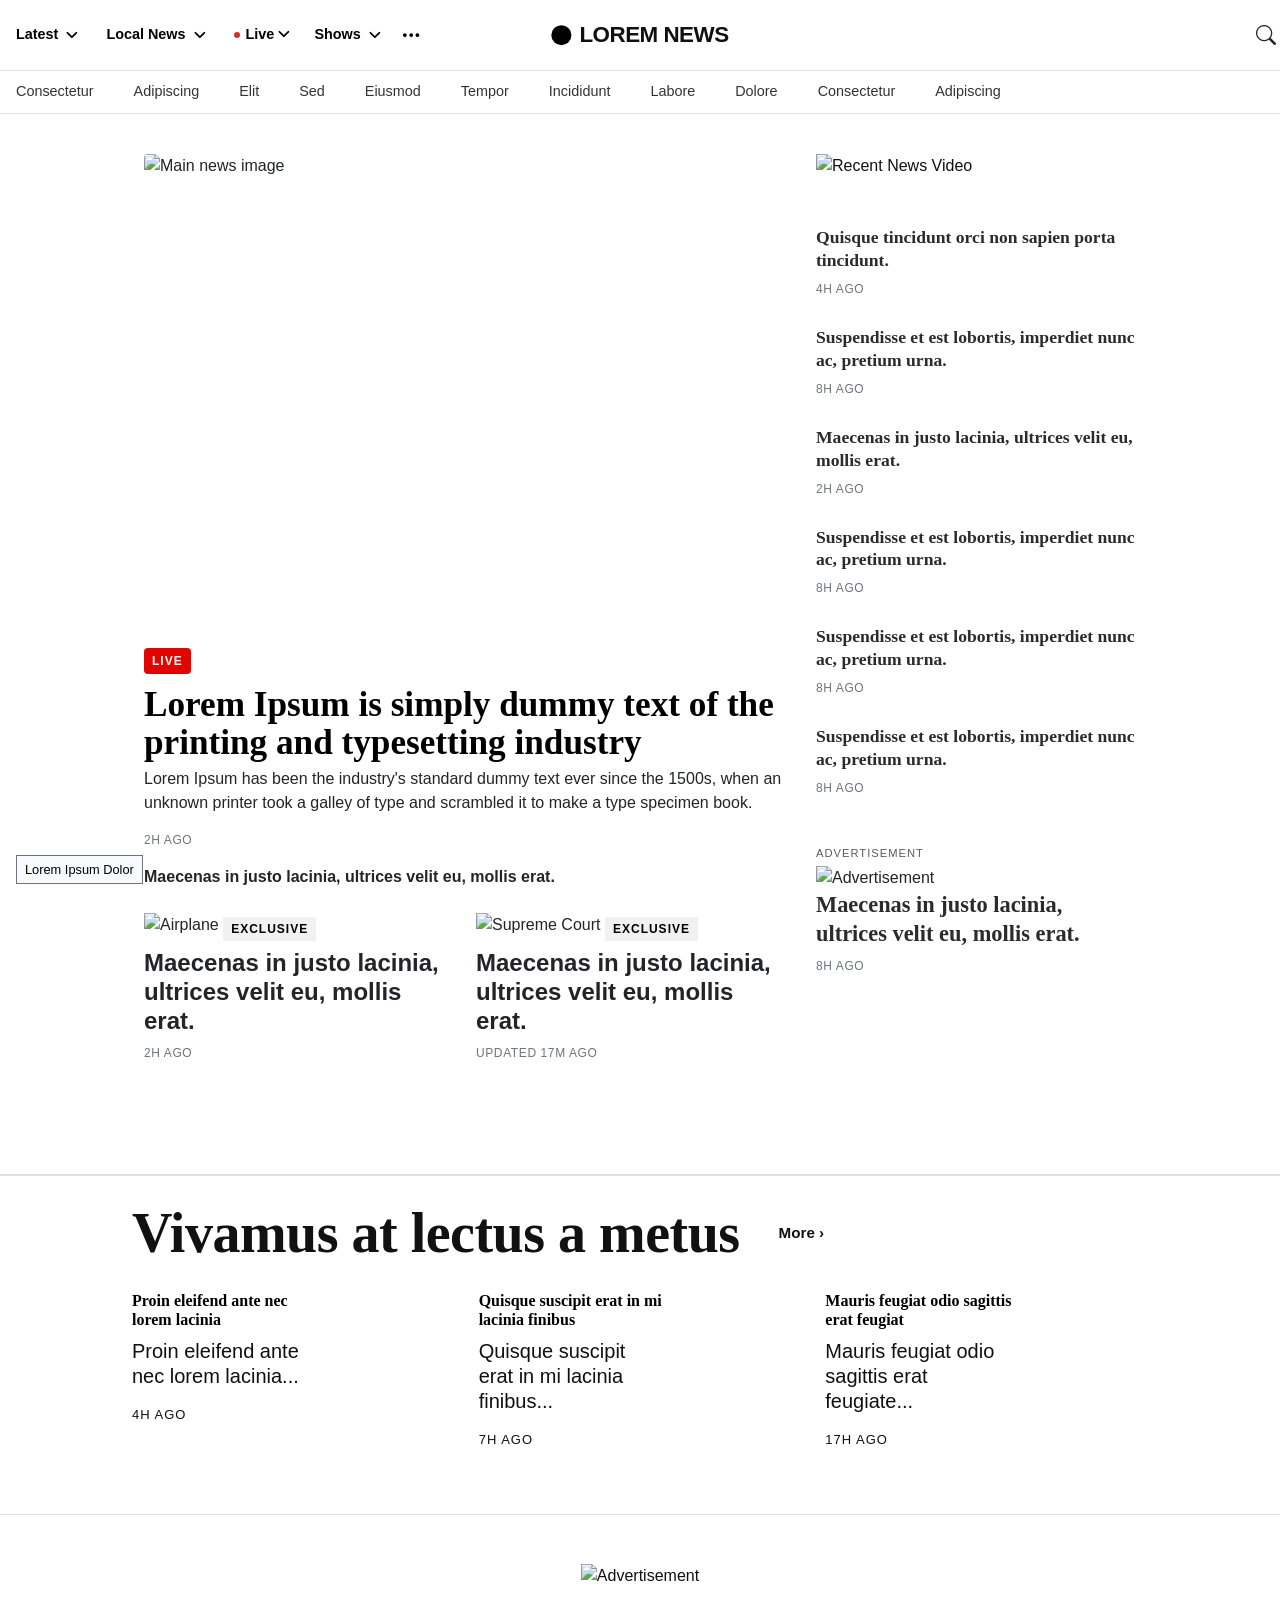
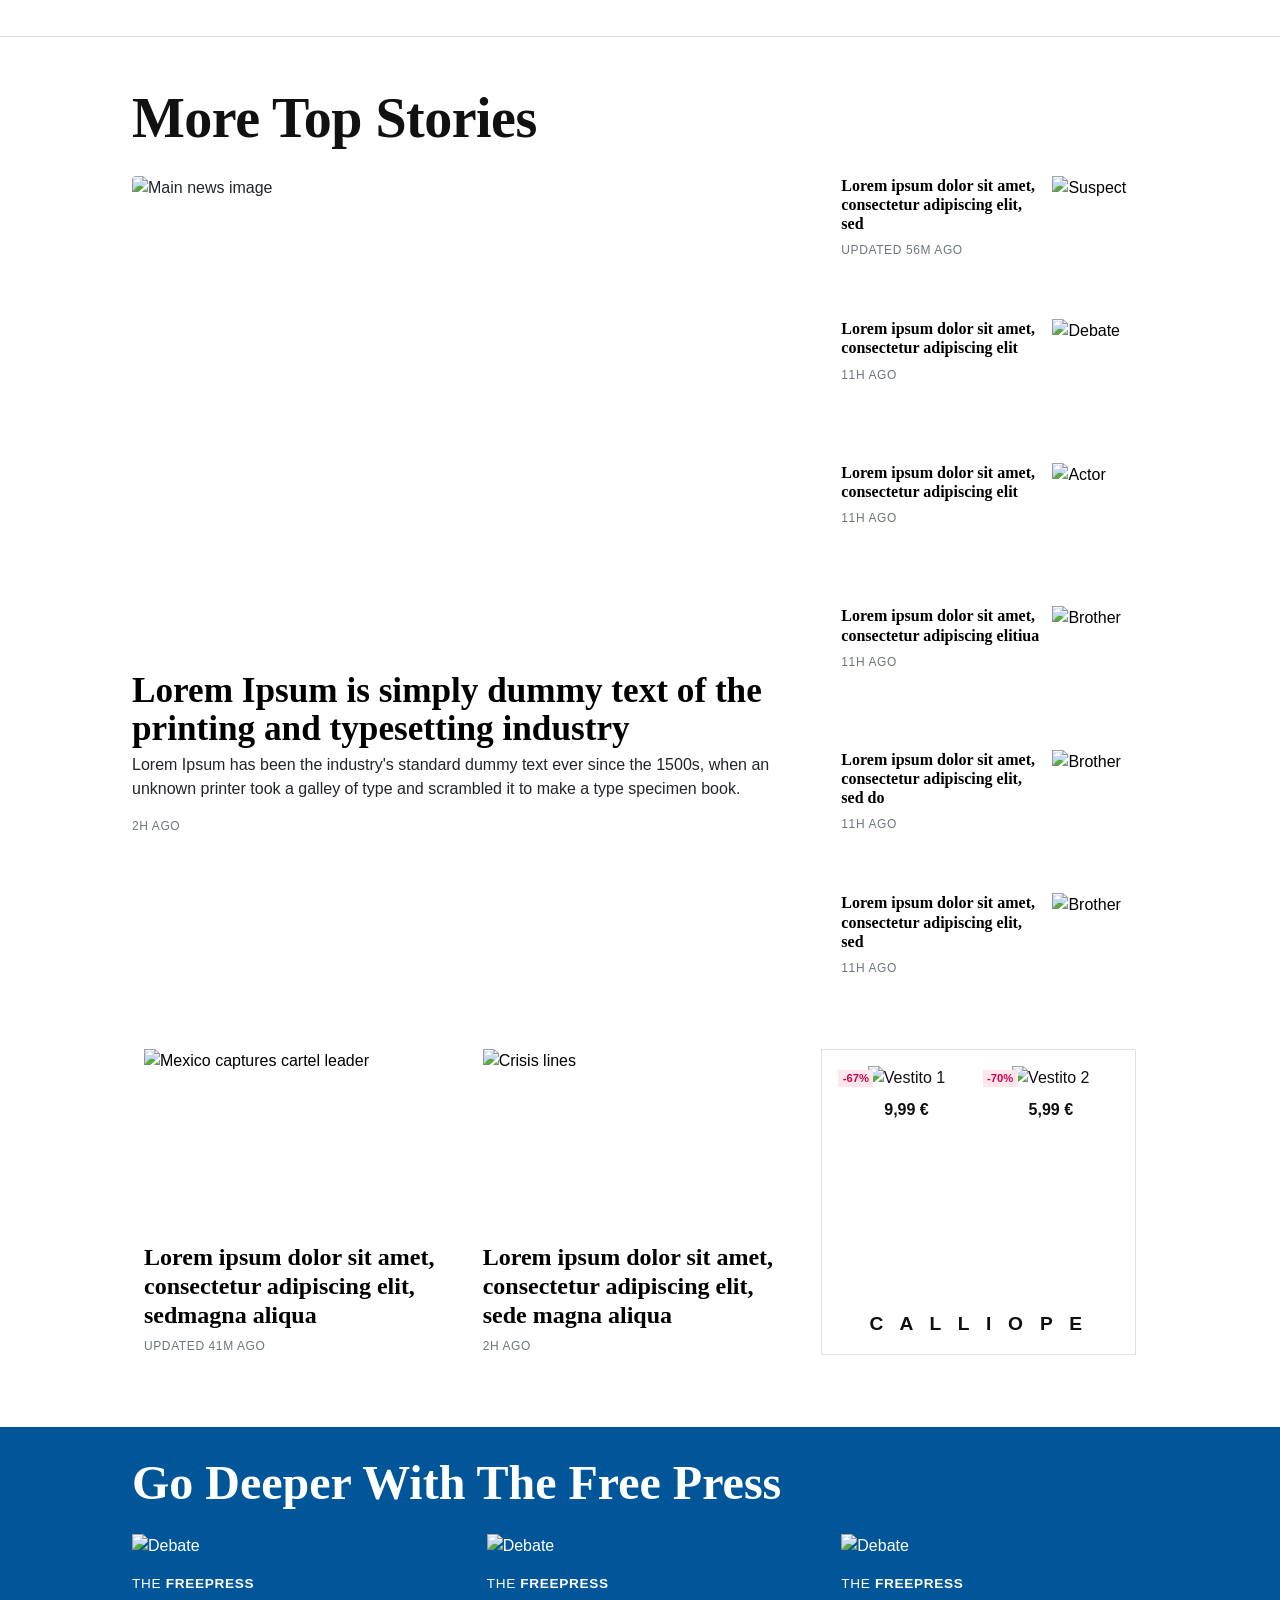
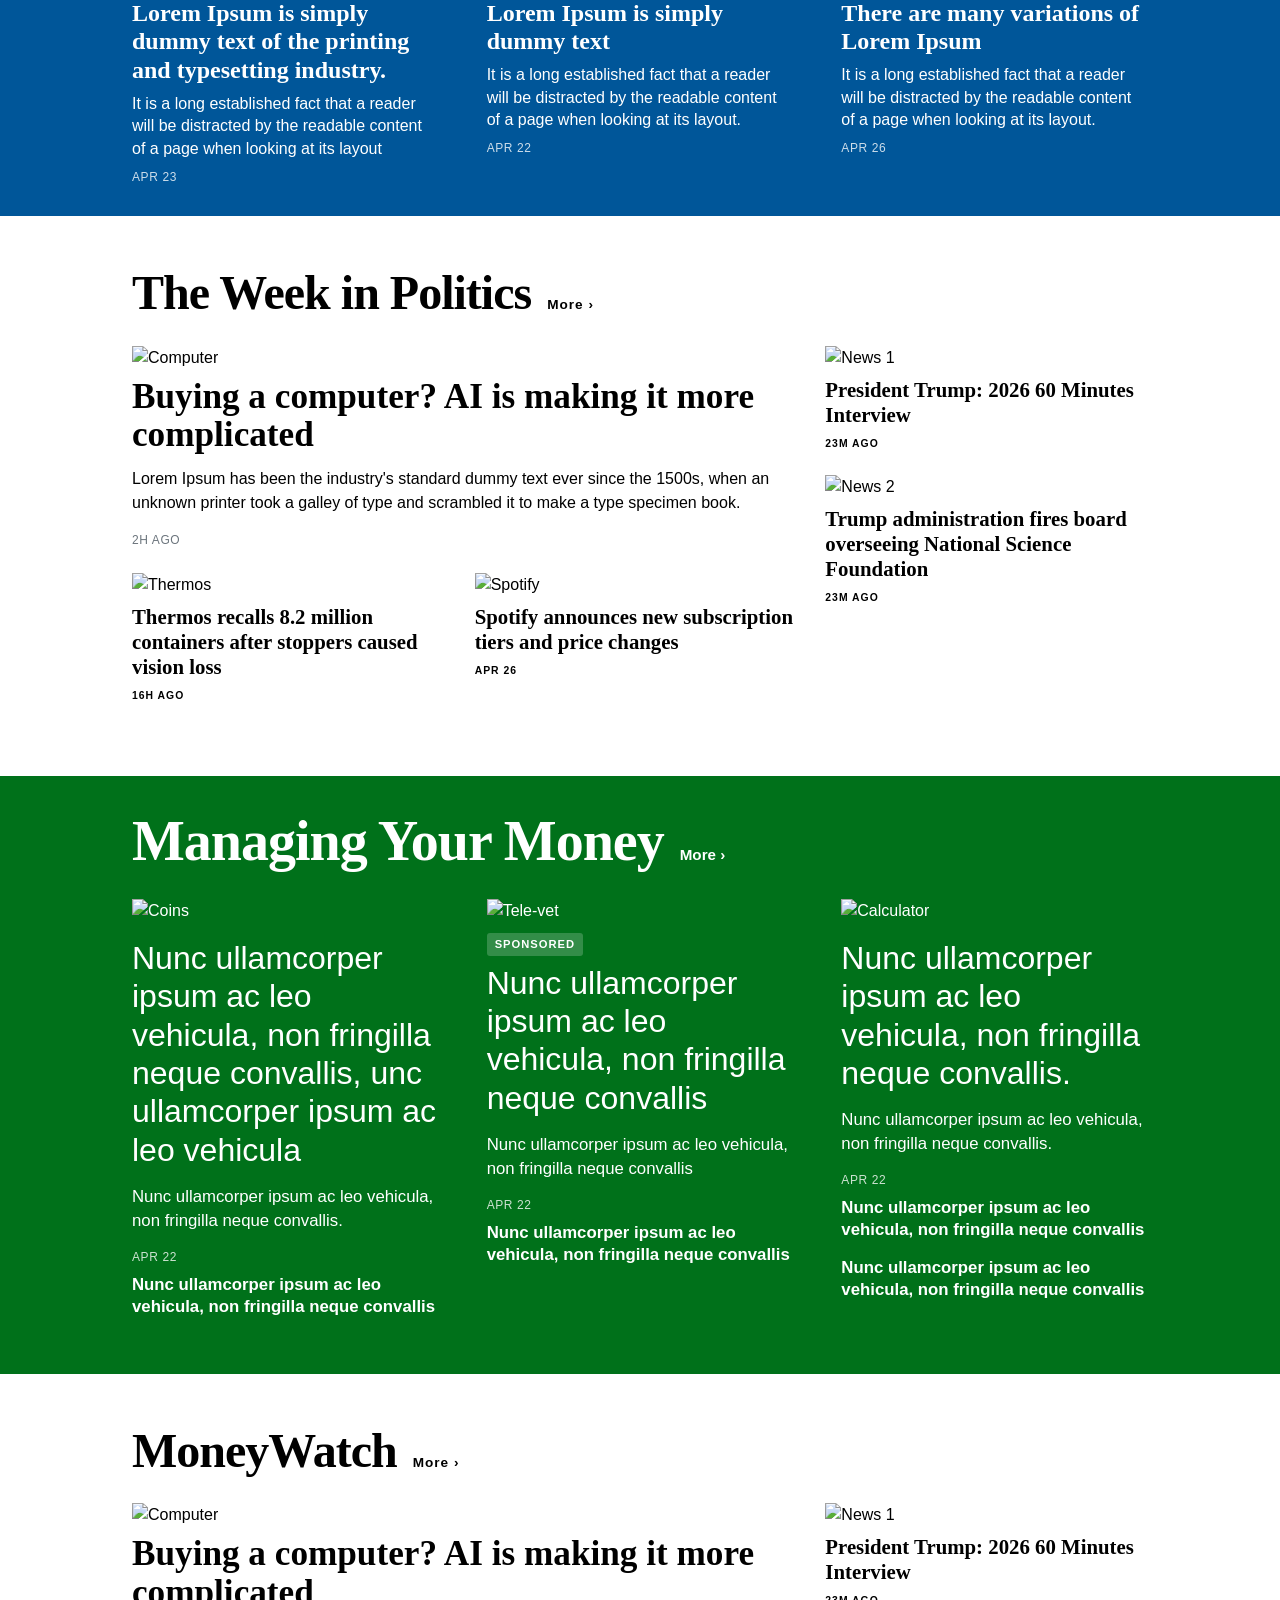
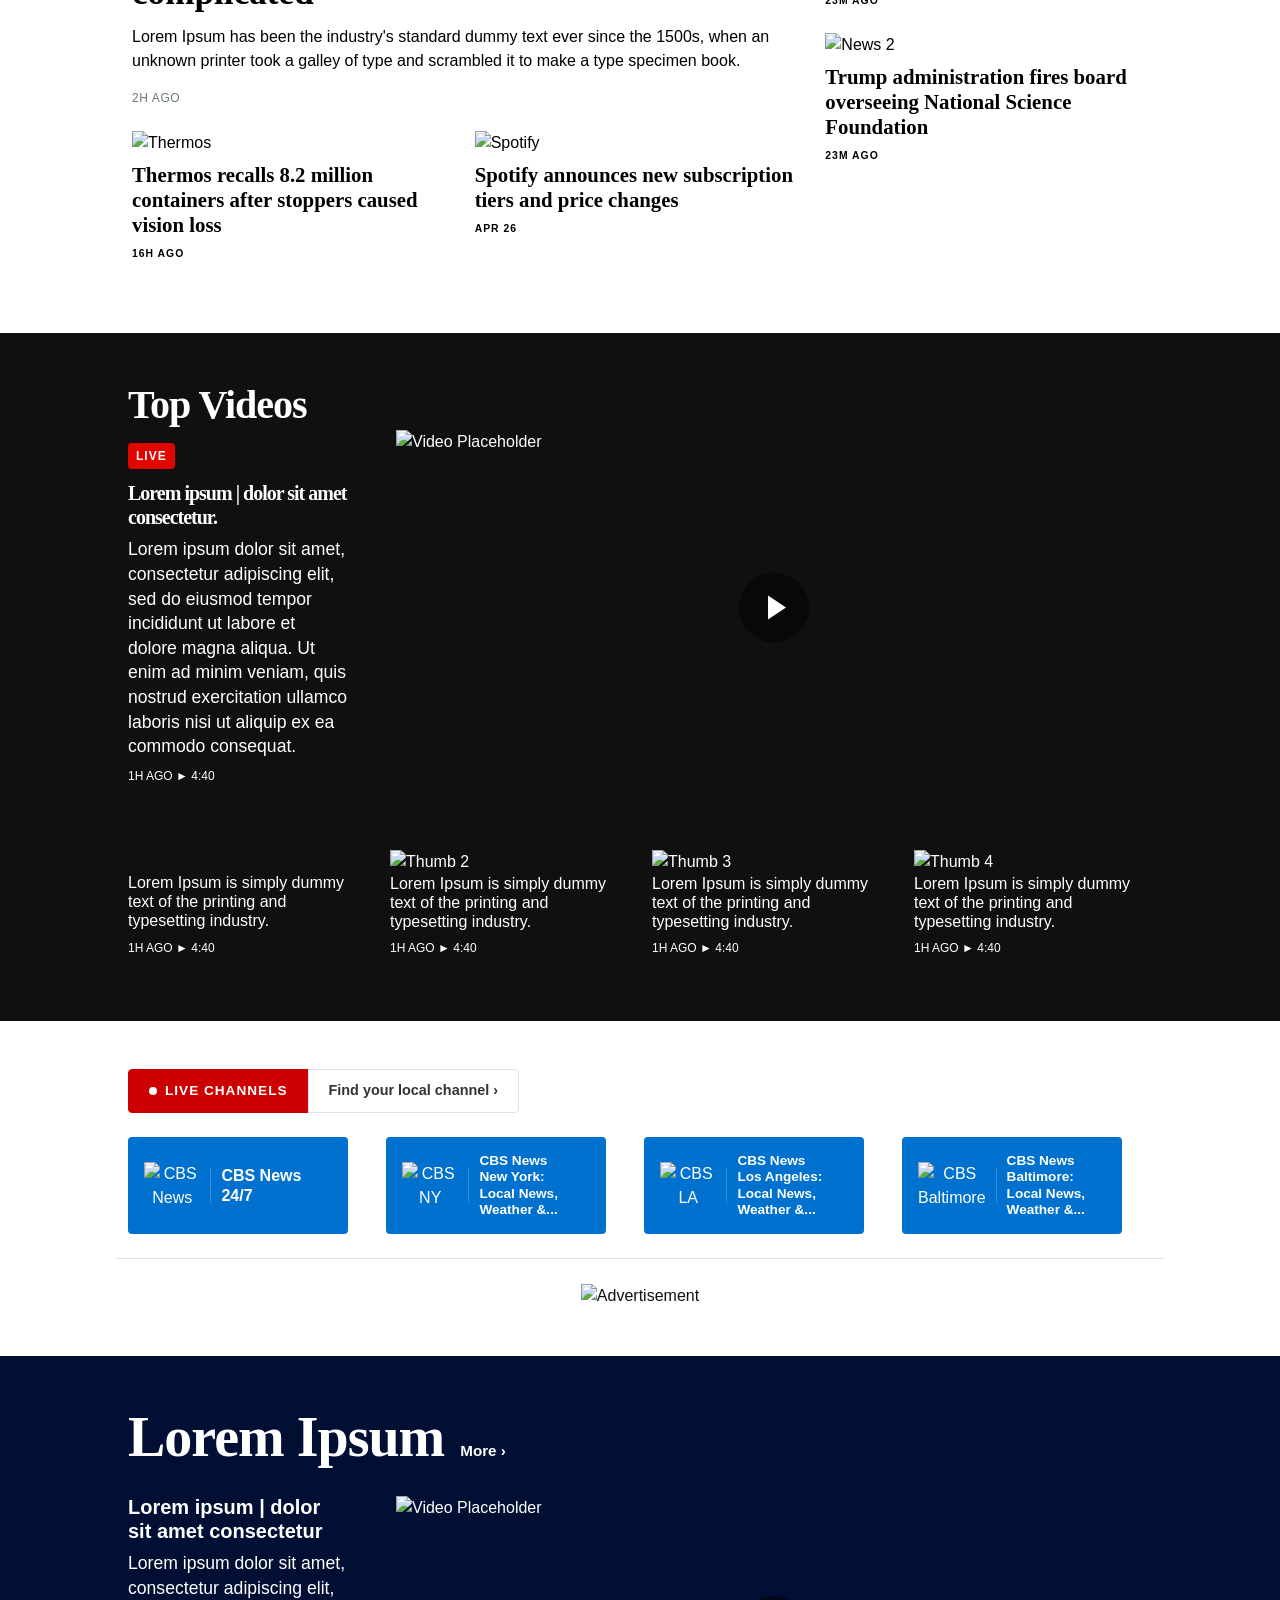
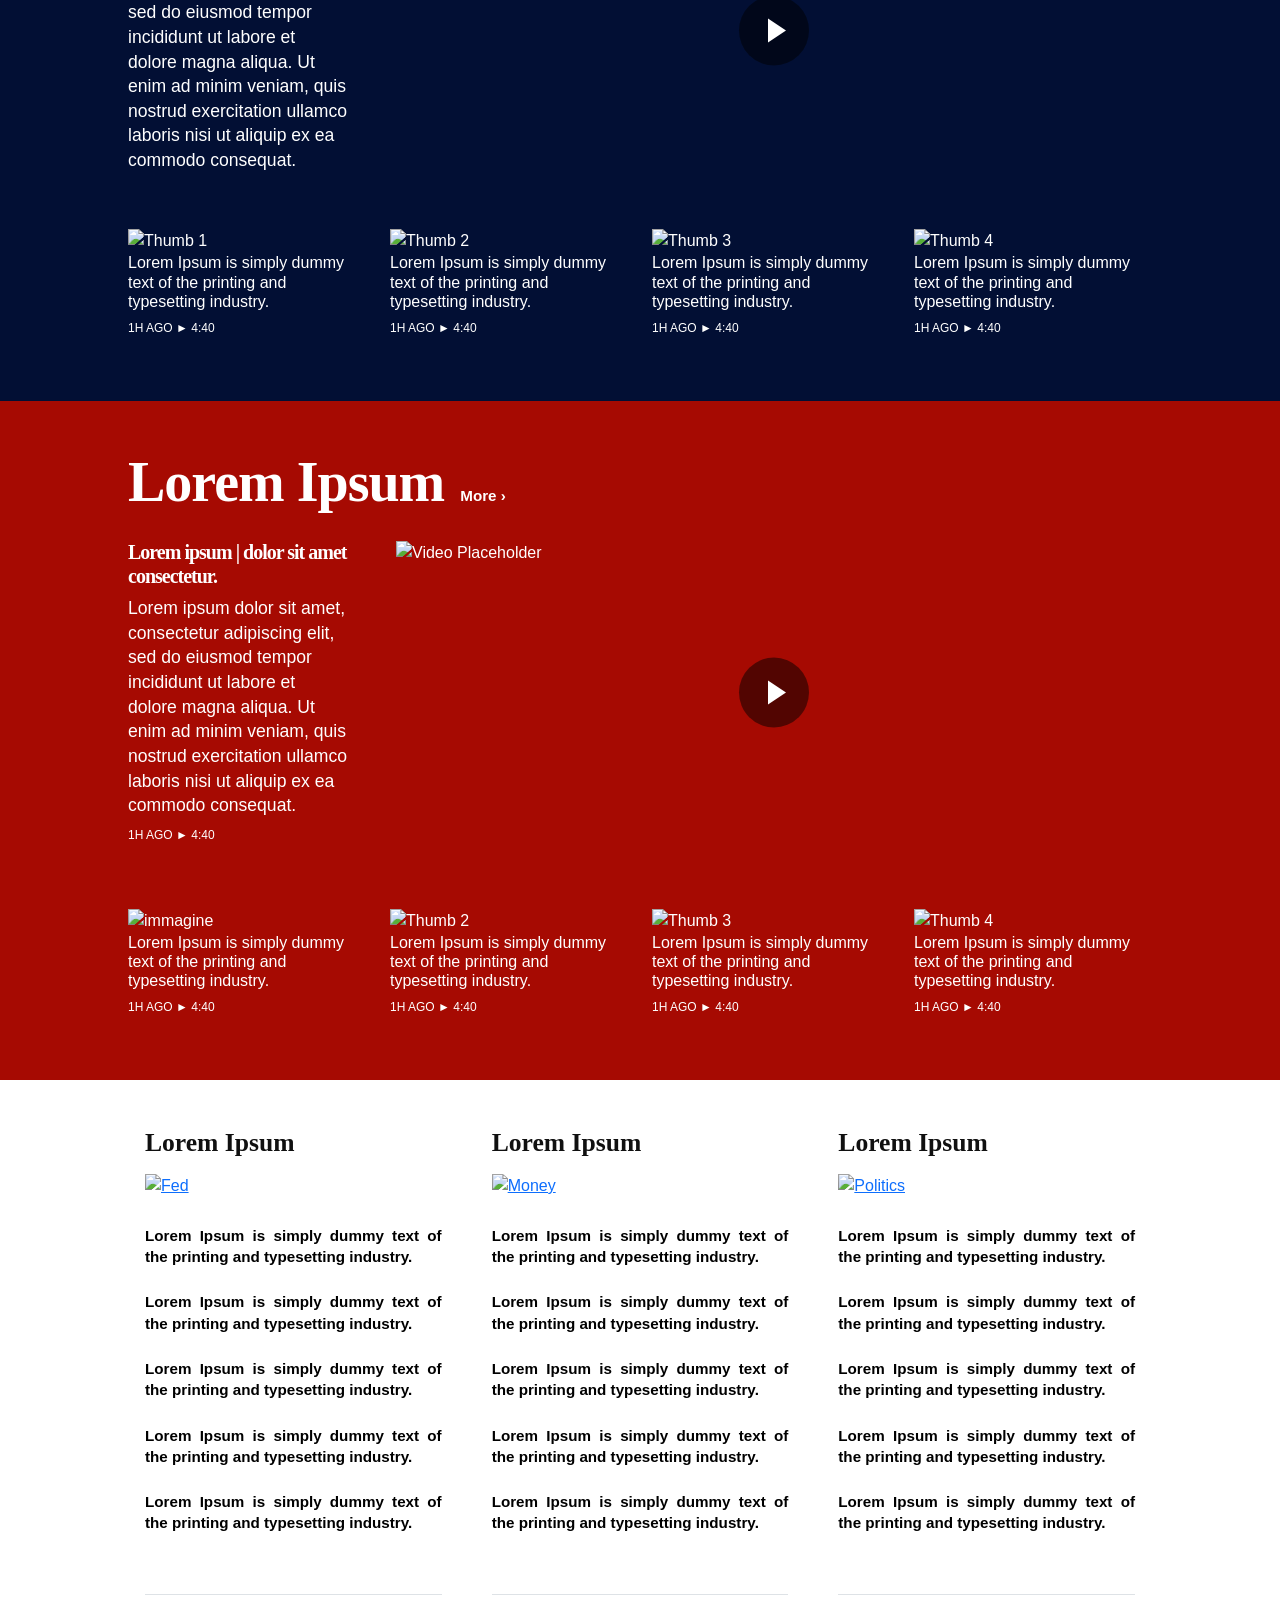
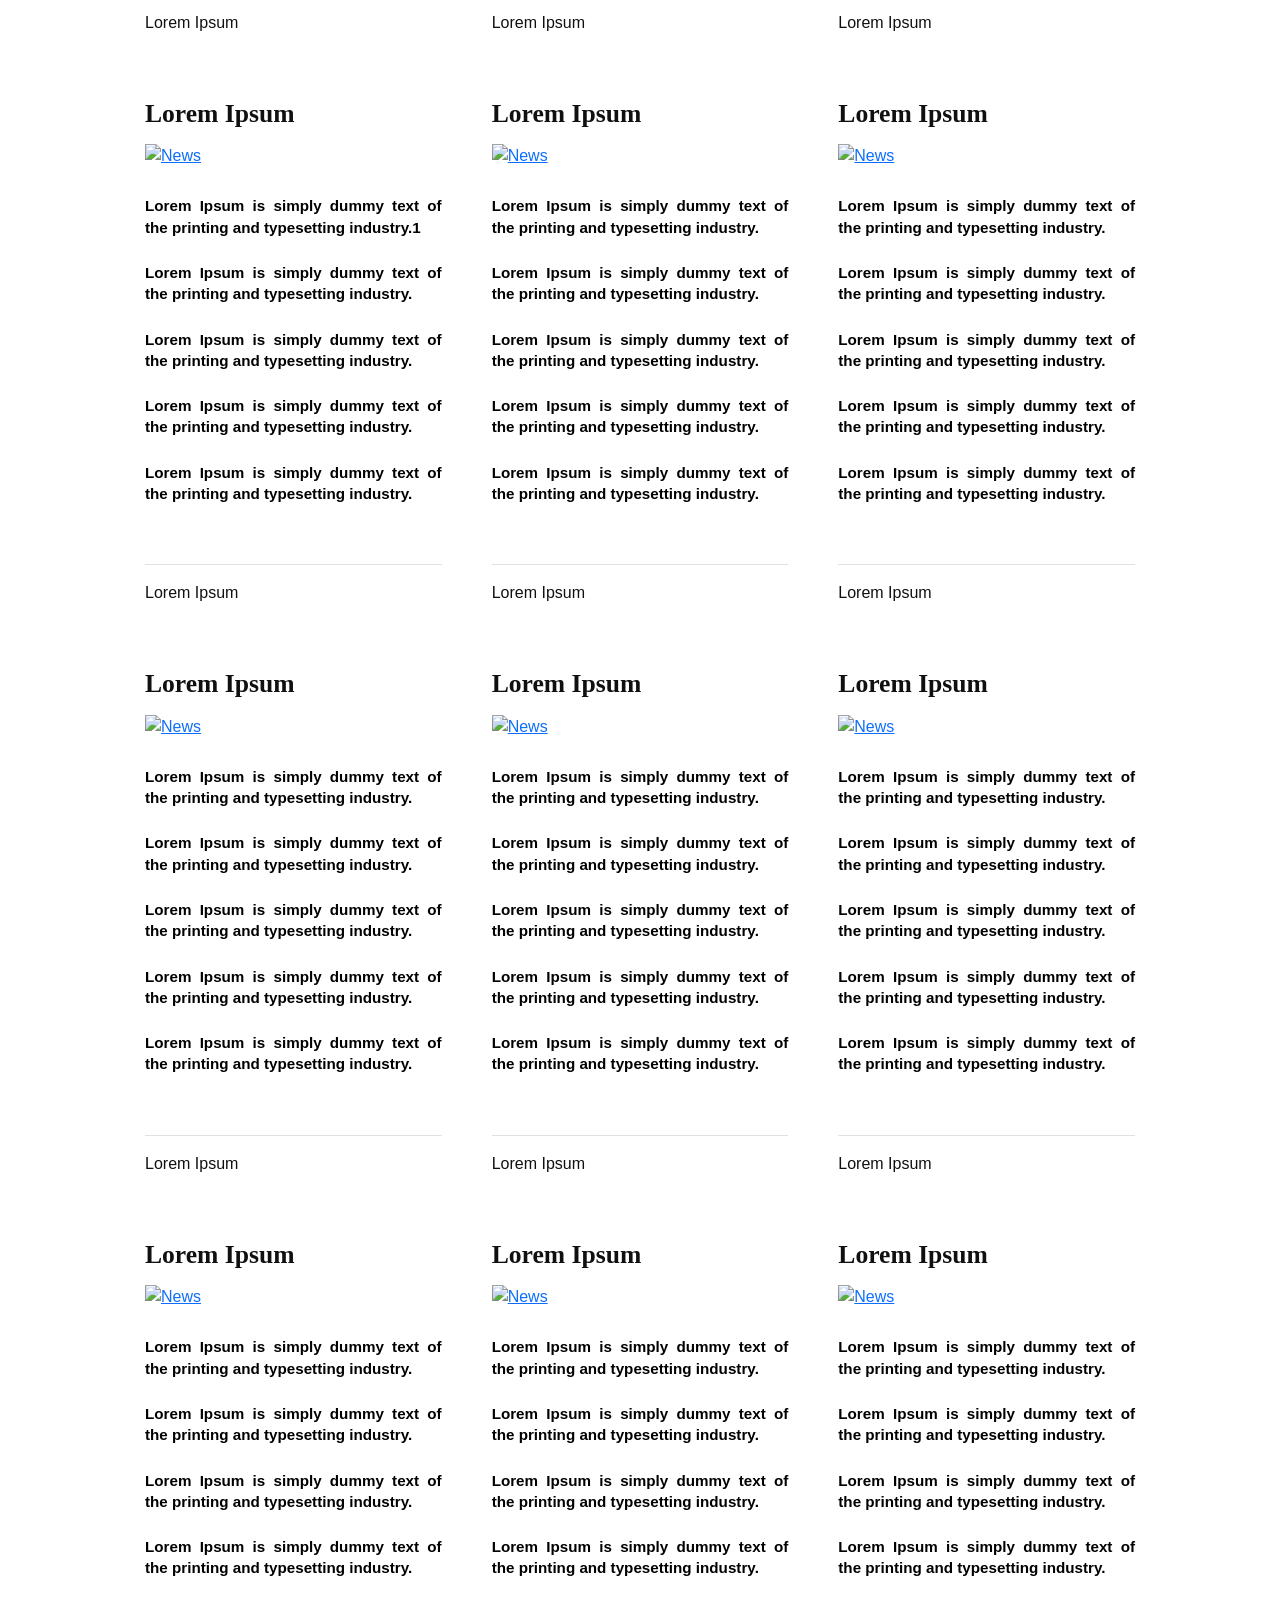
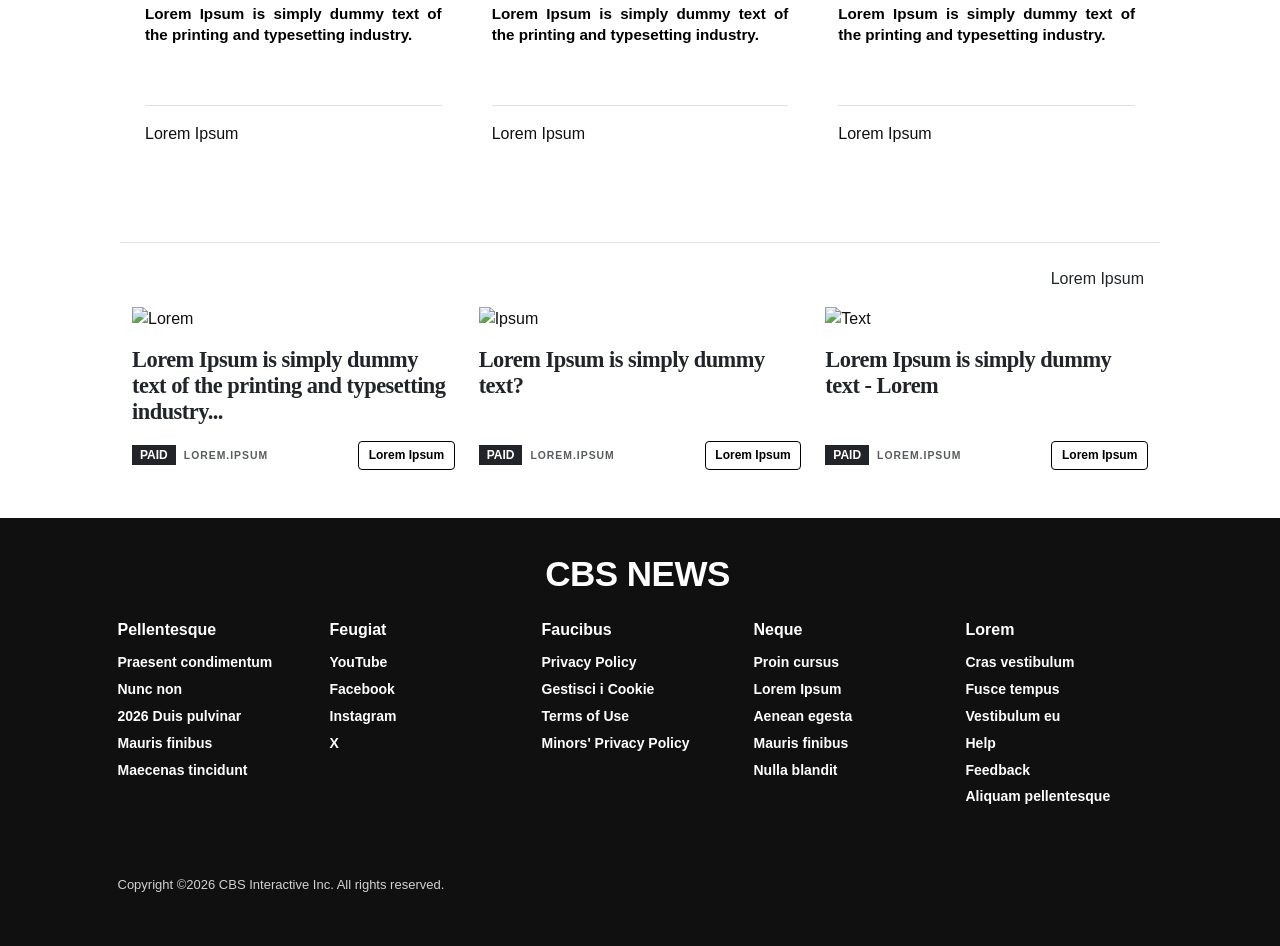
==== index.html @ abc7ad44 "implementazione responsive mobile e fix generale" ====
<!DOCTYPE html>
<html lang="en">
<head>
    <title>CBS News | Breaking news, top stories &amp; today's latest headlines</title>
    <meta charset="UTF-8">
    <meta name="viewport"
          content="width=device-width, initial-scale=1, minimum-scale=1, maximum-scale=1, user-scalable=0">
    <meta name="color-scheme" content="only light">
    <meta name="theme-color" content="#101010">

    <link rel="icon" type="image/png" sizes="20x20" href="https://placehold.co/20x20">
    <link rel="stylesheet" href="https://cdn.jsdelivr.net/npm/bootstrap@5.3.0/dist/css/bootstrap.min.css">
    <link rel="stylesheet" href="https://cdn.jsdelivr.net/npm/bootstrap-icons@1.11.3/font/bootstrap-icons.min.css">
    <link rel="stylesheet" href="css/style.css">
</head>
<body>

<header class="sticky-top bg-white border-bottom py-2 d-none d-lg-block" style="z-index: 1030;">

    <div class="wrapper container-fluid px-1 px-xl-1">
        <div class="row align-items-center position-relative m-0 py-2">

            <div class="col d-flex align-items-center gap-1 gap-md-1 main-nav px-0">

                <div class="nav-item-container position-relative">
                    <a href="#" class="nav-link">Latest <i class="bi bi-chevron-down ms-1 icon-small"></i></a>

                    <div class="dropdown-wrapper">
                        <div class="dropdown-content">
                            <div class="dropdown-grid">
                                <a href="#" class="dropdown-item-custom">Lorem</a>
                                <a href="#" class="dropdown-item-custom">Ipsum</a>
                                <a href="#" class="dropdown-item-custom">Dolor</a>
                                <a href="#" class="dropdown-item-custom">Sit</a>
                                <a href="#" class="dropdown-item-custom">Amet</a>
                                <a href="#" class="dropdown-item-custom">Consectetur</a>
                                <a href="#" class="dropdown-item-custom">Adipiscing </a>
                                <a href="#" class="dropdown-item-custom">Elit</a>
                                <a href="#" class="dropdown-item-custom">Sed</a>
                                <a href="#" class="dropdown-item-custom">Do</a>
                                <a href="#" class="dropdown-item-custom">Eiusmod</a>
                                <a href="#" class="dropdown-item-custom">Tempor</a>
                                <a href="#" class="dropdown-item-custom">Incididunt</a>
                                <a href="#" class="dropdown-item-custom">Ut</a>
                                <a href="#" class="dropdown-item-custom">Labore</a>
                            </div>
                        </div>
                    </div>
                </div>

                <div class="nav-item-container position-relative">
                    <a href="#" class="nav-link">Local News <i class="bi bi-chevron-down ms-1 icon-small"></i></a>

                    <div class="dropdown-wrapper">
                        <div class="dropdown-content">
                            <div class="dropdown-grid">
                                <a href="#" class="dropdown-item-custom">Lorem</a>
                                <a href="#" class="dropdown-item-custom">Ipsum</a>
                                <a href="#" class="dropdown-item-custom">Dolor</a>
                                <a href="#" class="dropdown-item-custom">Sit</a>
                                <a href="#" class="dropdown-item-custom">Amet</a>
                                <a href="#" class="dropdown-item-custom">Consectetur</a>
                                <a href="#" class="dropdown-item-custom">Adipiscing </a>
                                <a href="#" class="dropdown-item-custom">Elit</a>
                                <a href="#" class="dropdown-item-custom">Sed</a>
                                <a href="#" class="dropdown-item-custom">Do</a>
                                <a href="#" class="dropdown-item-custom">Eiusmod</a>
                                <a href="#" class="dropdown-item-custom">Tempor</a>
                                <a href="#" class="dropdown-item-custom">Incididunt</a>
                                <a href="#" class="dropdown-item-custom">Ut</a>
                                <a href="#" class="dropdown-item-custom">Labore</a>
                            </div>
                        </div>
                    </div>
                </div>

                <div class="nav-item-container position-relative">
                    <a href="#" class="nav-link d-flex align-items-center">
                        <span class="red-dot"></span> Live <i class="bi bi-chevron-down ms-1 icon-small"></i>
                    </a>

                    <div class="dropdown-wrapper">
                        <div class="dropdown-content">
                            <div class="dropdown-grid">
                                <a href="#" class="dropdown-item-custom">Lorem</a>
                                <a href="#" class="dropdown-item-custom">Ipsum</a>
                                <a href="#" class="dropdown-item-custom">Dolor</a>
                                <a href="#" class="dropdown-item-custom">Sit</a>
                                <a href="#" class="dropdown-item-custom">Amet</a>
                                <a href="#" class="dropdown-item-custom">Consectetur</a>
                                <a href="#" class="dropdown-item-custom">Adipiscing </a>
                                <a href="#" class="dropdown-item-custom">Elit</a>
                                <a href="#" class="dropdown-item-custom">Sed</a>
                                <a href="#" class="dropdown-item-custom">Do</a>
                                <a href="#" class="dropdown-item-custom">Eiusmod</a>
                                <a href="#" class="dropdown-item-custom">Tempor</a>
                                <a href="#" class="dropdown-item-custom">Incididunt</a>
                                <a href="#" class="dropdown-item-custom">Ut</a>
                                <a href="#" class="dropdown-item-custom">Labore</a>
                            </div>
                        </div>
                    </div>
                </div>

                <div class="nav-item-container position-relative">
                    <a href="#" class="nav-link py-2 px-2">Shows <i class="bi bi-chevron-down ms-1 icon-small"></i></a>

                    <div class="dropdown-wrapper">
                        <div class="dropdown-content">
                            <div class="dropdown-grid">
                                <a href="#" class="dropdown-item-custom">Lorem</a>
                                <a href="#" class="dropdown-item-custom">Ipsum</a>
                                <a href="#" class="dropdown-item-custom">Dolor</a>
                                <a href="#" class="dropdown-item-custom">Sit</a>
                                <a href="#" class="dropdown-item-custom">Amet</a>
                                <a href="#" class="dropdown-item-custom">Consectetur</a>
                                <a href="#" class="dropdown-item-custom">Adipiscing </a>
                                <a href="#" class="dropdown-item-custom">Elit</a>
                                <a href="#" class="dropdown-item-custom">Sed</a>
                                <a href="#" class="dropdown-item-custom">Do</a>
                                <a href="#" class="dropdown-item-custom">Eiusmod</a>
                                <a href="#" class="dropdown-item-custom">Tempor</a>
                                <a href="#" class="dropdown-item-custom">Incididunt</a>
                                <a href="#" class="dropdown-item-custom">Ut</a>
                                <a href="#" class="dropdown-item-custom">Labore</a>
                            </div>
                        </div>
                    </div>
                </div>

                <div class="nav-item-container position-relative">
                    <a href="#" class="nav-link fs-5 py-1 px-2"><i class="bi bi-three-dots"></i></a>

                    <div class="dropdown-wrapper">
                        <div class="dropdown-content">
                            <div class="dropdown-grid">
                                <a href="#" class="dropdown-item-custom">Lorem</a>
                                <a href="#" class="dropdown-item-custom">Ipsum</a>
                                <a href="#" class="dropdown-item-custom">Dolor</a>
                                <a href="#" class="dropdown-item-custom">Sit</a>
                                <a href="#" class="dropdown-item-custom">Amet</a>
                                <a href="#" class="dropdown-item-custom">Consectetur</a>
                                <a href="#" class="dropdown-item-custom">Adipiscing </a>
                                <a href="#" class="dropdown-item-custom">Elit</a>
                                <a href="#" class="dropdown-item-custom">Sed</a>
                                <a href="#" class="dropdown-item-custom">Do</a>
                                <a href="#" class="dropdown-item-custom">Eiusmod</a>
                                <a href="#" class="dropdown-item-custom">Tempor</a>
                                <a href="#" class="dropdown-item-custom">Incididunt</a>
                                <a href="#" class="dropdown-item-custom">Ut</a>
                                <a href="#" class="dropdown-item-custom">Labore</a>
                            </div>
                        </div>
                    </div>
                </div>

            </div>

            <div class="position-absolute top-50 start-50 translate-middle d-flex justify-content-center align-items-center w-auto">
                <div class="logo-circle me-2"></div>
                <span class="logo-text">LOREM NEWS</span>
            </div>

            <div class="col d-flex justify-content-end px-0">
                <a href="#" class="search-btn text-dark"><i class="bi bi-search fs-5" style="stroke-width: 2px;"></i></a>
            </div>

        </div>
    </div>
</header>

<header class="sticky-top bg-white border-bottom py-2 d-block d-lg-none" style="z-index: 1050;">
    <div class="wrapper container-fluid px-1 px-xl-1">
        <div class="row align-items-center position-relative m-0 py-2">

            <div class="col d-flex align-items-center gap-1 gap-md-1 main-nav px-0">

                <div class="ms-3">
                    <button class="btn btn-link text-dark p-0 border-0" type="button" data-bs-toggle="offcanvas" data-bs-target="#mobileMenu" aria-controls="mobileMenu">

                        <svg id="menuIcon" width="20" height="20" viewBox="0 0 16 16" fill="none" xmlns="http://www.w3.org/2000/svg">
                            <rect width="4" height="4" rx="0.5" fill="currentColor"/>
                            <rect x="6" width="4" height="4" rx="0.5" fill="currentColor"/>
                            <rect x="12" width="4" height="4" rx="0.5" fill="currentColor"/>
                            <rect y="6" width="4" height="4" rx="0.5" fill="currentColor"/>
                            <rect x="6" y="6" width="4" height="4" rx="0.5" fill="currentColor"/>
                            <rect x="12" y="6" width="4" height="4" rx="0.5" fill="currentColor"/>
                            <rect y="12" width="4" height="4" rx="0.5" fill="currentColor"/>
                            <rect x="6" y="12" width="4" height="4" rx="0.5" fill="currentColor"/>
                            <rect x="12" y="12" width="4" height="4" rx="0.5" fill="currentColor"/>
                        </svg>

                        <svg id="closeIcon" class="d-none" width="28" height="28" viewBox="0 0 16 16" fill="currentColor" xmlns="http://www.w3.org/2000/svg">
                            <path d="M2.146 2.854a.5.5 0 1 1 .708-.708L8 7.293l5.146-5.147a.5.5 0 0 1 .708.708L8.707 8l5.147 5.146a.5.5 0 0 1-.708.708L8 8.707l-5.146 5.147a.5.5 0 0 1-.708-.708L7.293 8 2.146 2.854Z"/>
                        </svg>

                    </button>
                </div>

                <div class="position-absolute top-50 start-50 translate-middle d-flex justify-content-center align-items-center w-auto">
                    <div class="logo-circle me-2"></div>
                    <span class="logo-text">LOREM NEWS</span>
                </div>

                <div class="col d-flex justify-content-end px-0">
                    <a href="#" class="search-btn text-dark"><i class="bi bi-search fs-5" style="stroke-width: 2px;"></i></a>
                </div>

            </div>
        </div>
    </div>
</header>

<div class="offcanvas offcanvas-start border-0" data-bs-scroll="true" tabindex="-1" id="mobileMenu">

    <div class="offcanvas-body px-4 pt-5 mt-4">

        <h5 class="mobile-menu-titles mb-4">Latest</h5>
        <div class="row mb-5">
            <div class="col-6 d-flex flex-column gap-3">
                <a href="#" class="mobile-menu-links">Lorem</a>
                <a href="#" class="mobile-menu-links">Ipsum</a>
                <a href="#" class="mobile-menu-links">Dolor</a>
                <a href="#" class="mobile-menu-links">Sit</a>
                <a href="#" class="mobile-menu-links">Amet</a>
                <a href="#" class="mobile-menu-links">Consectetur</a>
                <a href="#" class="mobile-menu-links">Adipiscing </a>
            </div>
            <div class="col-6 d-flex flex-column gap-3">
                <a href="#" class="mobile-menu-links">Lorem</a>
                <a href="#" class="mobile-menu-links">Ipsum</a>
                <a href="#" class="mobile-menu-links">Dolor</a>
                <a href="#" class="mobile-menu-links">Sit</a>
                <a href="#" class="mobile-menu-links">Amet</a>
                <a href="#" class="mobile-menu-links">Consectetur</a>
            </div>
        </div>

        <h5 class="mobile-menu-titles mb-4">Local News</h5>
        <div class="row mb-5">
            <div class="col-6 d-flex flex-column gap-3">
                <a href="#" class="mobile-menu-links">Lorem</a>
                <a href="#" class="mobile-menu-links">Ipsum</a>
                <a href="#" class="mobile-menu-links">Dolor</a>
                <a href="#" class="mobile-menu-links">Sit</a>
                <a href="#" class="mobile-menu-links">Amet</a>
                <a href="#" class="mobile-menu-links">Consectetur</a>
                <a href="#" class="mobile-menu-links">Adipiscing </a>
            </div>
            <div class="col-6 d-flex flex-column gap-3">
                <a href="#" class="mobile-menu-links">Lorem</a>
                <a href="#" class="mobile-menu-links">Ipsum</a>
                <a href="#" class="mobile-menu-links">Dolor</a>
                <a href="#" class="mobile-menu-links">Sit</a>
                <a href="#" class="mobile-menu-links">Amet</a>
                <a href="#" class="mobile-menu-links">Consectetur</a>
            </div>
        </div>

        <h5 class="mobile-menu-titles mb-4">Live</h5>
        <div class="row mb-5">
            <div class="col-6 d-flex flex-column gap-3">
                <a href="#" class="mobile-menu-links">Lorem</a>
                <a href="#" class="mobile-menu-links">Ipsum</a>
                <a href="#" class="mobile-menu-links">Dolor</a>
                <a href="#" class="mobile-menu-links">Sit</a>
                <a href="#" class="mobile-menu-links">Amet</a>
                <a href="#" class="mobile-menu-links">Consectetur</a>
                <a href="#" class="mobile-menu-links">Adipiscing </a>
            </div>
            <div class="col-6 d-flex flex-column gap-3">
                <a href="#" class="mobile-menu-links">Lorem</a>
                <a href="#" class="mobile-menu-links">Ipsum</a>
                <a href="#" class="mobile-menu-links">Dolor</a>
                <a href="#" class="mobile-menu-links">Sit</a>
                <a href="#" class="mobile-menu-links">Amet</a>
                <a href="#" class="mobile-menu-links">Consectetur</a>
            </div>
        </div>

        <h5 class="mobile-menu-titles mb-4">Shows</h5>
        <div class="row mb-5">
            <div class="col-6 d-flex flex-column gap-3">
                <a href="#" class="mobile-menu-links">Lorem</a>
                <a href="#" class="mobile-menu-links">Ipsum</a>
                <a href="#" class="mobile-menu-links">Dolor</a>
                <a href="#" class="mobile-menu-links">Sit</a>
                <a href="#" class="mobile-menu-links">Amet</a>
                <a href="#" class="mobile-menu-links">Consectetur</a>
                <a href="#" class="mobile-menu-links">Adipiscing </a>
            </div>
            <div class="col-6 d-flex flex-column gap-3">
                <a href="#" class="mobile-menu-links">Lorem</a>
                <a href="#" class="mobile-menu-links">Ipsum</a>
                <a href="#" class="mobile-menu-links">Dolor</a>
                <a href="#" class="mobile-menu-links">Sit</a>
                <a href="#" class="mobile-menu-links">Amet</a>
                <a href="#" class="mobile-menu-links">Consectetur</a>
            </div>
        </div>

        <div class="d-flex flex-column gap-3">
            <a href="#" class="mobile-menu-titles">Lorem</a>
            <a href="#" class="mobile-menu-titles">Ipsum</a>
            <a href="#" class="mobile-menu-titles">Dolor</a>
            <a href="#" class="mobile-menu-titles">Sit</a>
            <a href="#" class="mobile-menu-titles">Amet</a>
            <a href="#" class="mobile-menu-titles">Consectetur</a>
            <a href="#" class="mobile-menu-titles">Adipiscing </a>
            <a href="#" class="mobile-menu-titles">Lorem</a>
            <a href="#" class="mobile-menu-titles">Ipsum</a>
            <a href="#" class="mobile-menu-titles">Dolor</a>
            <a href="#" class="mobile-menu-titles">Sit</a>
            <a href="#" class="mobile-menu-titles">Amet</a>
            <a href="#" class="mobile-menu-titles">Consectetur</a>
        </div>

        <div class="py-5"></div>

    </div>
</div>

<nav class="bg-white border-bottom py-1">

    <div class="wrapper container-fluid px-1 px-xl-1">
        <div class="d-flex align-items-center gap-3 overflow-auto secondary-nav">
            <a href="#" class="nav-link">Consectetur</a>
            <a href="#" class="nav-link">Adipiscing</a>
            <a href="#" class="nav-link">Elit</a>
            <a href="#" class="nav-link">Sed</a>
            <a href="#" class="nav-link">Eiusmod</a>
            <a href="#" class="nav-link">Tempor</a>
            <a href="#" class="nav-link">Incididunt</a>
            <a href="#" class="nav-link">Labore</a>
            <a href="#" class="nav-link">Dolore</a>
            <a href="#" class="nav-link">Consectetur</a>
            <a href="#" class="nav-link">Adipiscing</a>
        </div>
    </div>
</nav>

<main class="homepage">
    <div class="page-wrapper">
        <section class="top-stories container-fluid px-4">
            <div class="news-grid">
                <div class="letf-content">

                    <article class="main-story">
                        <a href="#" class="text-decoration-none text-dark">
                            <img src="https://placehold.co/640x440" alt="Main news image" class="main-story-img">

                            <span class="live-badge">LIVE</span>

                            <h4 class="main-story-title mb-1">
                                Lorem Ipsum is simply dummy text of the printing and typesetting industry</h4>
                            <p>Lorem Ipsum has been the industry's standard dummy text ever since the 1500s, when an
                                unknown
                                printer took a galley of type and scrambled it to make a type specimen book.
                            </p>
                            <p class="side-story-time mb-3 mt-0"> 2H AGO</p>
                        </a>
                        <p><a href="#" class="text-l text-decoration-none text-dark"><strong>Maecenas in justo lacinia,
                            ultrices velit eu, mollis erat.
                        </strong></a></p>

                    </article>


                    <div class="row mt-4">

                        <div class="col-md-6 mb-4">
                            <a href="#" class="text-decoration-none text-dark d-block article-card">
                                <img src="https://placehold.co/300x168" alt="Airplane" class="img-fluid w-100 mb-2">

                                <span class="cbs-badge mb-2 d-inline-block">EXCLUSIVE</span>

                                <h4 class="article-title fw-bold mb-2">Maecenas in justo lacinia, ultrices velit eu,
                                    mollis erat.</h4>
                                <p class="side-story-time">2H AGO</p>
                            </a>
                        </div>

                        <div class="col-md-6 mb-4">
                            <a href="#" class="text-decoration-none text-dark d-block article-card">
                                <img src="https://placehold.co/300x168" alt="Supreme Court"
                                     class="img-fluid w-100 mb-2">
                                <span class="cbs-badge mb-2 d-inline-block">EXCLUSIVE</span>


                                <h4 class="article-title fw-bold mb-2">Maecenas in justo lacinia, ultrices velit eu,
                                    mollis erat.</h4>
                                <p class="side-story-time mb-0">UPDATED 17M AGO</p>
                            </a>
                        </div>

                    </div>
                </div>

                <div class="right-content">
                    <aside class="side-stories">
                        <article class="mb-5">
                            <img src="https://placehold.co/320x180" alt="Recent News Video">
                        </article>

                        <article class="side-story"><a href="#" class="text-decoration-none text-dark">
                            <h2 class="side-story-title">
                                Quisque tincidunt orci non sapien porta tincidunt.
                            </h2>
                            <p class="side-story-time">4H AGO</p>
                        </a>
                        </article>

                        <article class="side-story"><a href="#" class="text-decoration-none text-dark">
                            <h2 class="side-story-title">
                                Suspendisse et est lobortis, imperdiet nunc ac, pretium urna.
                            </h2>
                            <p class="side-story-time">8H AGO</p>
                        </a>
                        </article>

                        <article class="side-story"><a href="#" class="text-decoration-none text-dark">
                            <h2 class="side-story-title">
                                Maecenas in justo lacinia, ultrices velit eu, mollis erat.
                            </h2>
                            <p class="side-story-time">2H AGO</p>
                        </a>
                        </article>

                        <article class="side-story"><a href="#" class="text-decoration-none text-dark">
                            <h2 class="side-story-title">
                                Suspendisse et est lobortis, imperdiet nunc ac, pretium urna.
                            </h2>
                            <p class="side-story-time">8H AGO</p>
                        </a>
                        </article>

                        <article class="side-story"><a href="#" class="text-decoration-none text-dark">
                            <h2 class="side-story-title">
                                Suspendisse et est lobortis, imperdiet nunc ac, pretium urna.
                            </h2>
                            <p class="side-story-time">8H AGO</p>
                        </a>
                        </article>

                        <article class="side-story"><a href="#" class="text-decoration-none text-dark">
                            <h2 class="side-story-title">
                                Suspendisse et est lobortis, imperdiet nunc ac, pretium urna.
                            </h2>
                            <p class="side-story-time">8H AGO</p>
                        </a>
                        </article>


                        <div class="ad-container mt-5">
                        <span class="text-muted d-block mb-1"
                              style="font-size: 0.7rem; letter-spacing: 1px; text-transform: uppercase;">
                            Advertisement
                        </span>
                            <a href="#" class="text-decoration-none text-dark">
                                <img src="https://placehold.co/282x211" alt="Advertisement" class="img-fluid">
                                <h2 class="side-story-title fw-bold" style="font-size: 1.4rem;">Maecenas in justo
                                    lacinia, ultrices velit eu, mollis erat.</h2>
                                <p class="side-story-time">8H AGO</p>
                            </a>
                        </div>
                    </aside>

                </div>
            </div>
        </section>
    </div>

    <div class="row border">
    </div>

    <div class="page-wrapper">
        <section class="topic-section pt-4 pb-5">
            <div class="container">

                <!-- Titolo sezione -->
                <div class="row mb-4">
                    <div class="col-12 d-flex align-items-center gap-4">
                        <h1 class="section-title-first">Vivamus at lectus a metus</h1>
                        <a href="#" class="more-link-1"> More › </a>
                    </div>
                </div>

                <!-- Griglia articoli -->
                <div class="row g-4">

                    <!-- Articolo 1 -->
                    <div class="col-12 col-md-6 col-lg-4">
                        <a href="#" class="story-link">
                            <article class="story-card-side">


                                <div class="story-text-box">
                                    <h2 class="story-title ">
                                        Proin eleifend ante nec lorem lacinia
                                    </h2>

                                    <p class="story-text">
                                        Proin eleifend ante nec lorem lacinia...
                                    </p>

                                    <p class="story-time">4H AGO</p>
                                </div>

                                <img src="https://placehold.co/150x150/82A4E8/82A4E" class="story-img-side" alt="">

                            </article>
                        </a>
                    </div>

                    <!-- Articolo 2 -->
                    <div class="col-12 col-md-6 col-lg-4">
                        <a href="#" class="story-link">
                            <article class="story-card-side">
                                <div class="story-text-box">
                                    <h2 class="story-title">
                                        Quisque suscipit erat in mi lacinia finibus
                                    </h2>
                                    <p class="story-text">
                                        Quisque suscipit erat in mi lacinia finibus...
                                    </p>
                                    <p class="story-time">7H AGO</p>
                                </div>
                                <img src="https://placehold.co/150x150/82A4E8/82A4E" class="story-img-side" alt="">

                            </article>
                        </a>
                    </div>

                    <!-- Articolo 3 -->
                    <div class="col-12 col-md-6 col-lg-4">
                        <a href="#" class="story-link">
                            <article class="story-card-side">
                                <div class="story-text-box">
                                    <h2 class="story-title ">
                                        Mauris feugiat odio sagittis erat feugiat
                                    </h2>

                                    <p class="story-text">
                                        Mauris feugiat odio sagittis erat feugiate...
                                    </p>

                                    <p class="story-time">17H AGO</p>
                                </div>

                                <img src="https://placehold.co/150x150/82A4E8/82A4E" class="story-img-side" alt="">

                            </article>
                        </a>
                    </div>

                </div>
            </div>
        </section>
    </div>
    <div class="row border-top border-bottom pb-5 pt-5">
        <div class="col-12 text-center">
            <img src="https://placehold.co/970x254" class="img-fluid w-100" style="max-width: 1000px;"
                 alt="Advertisement">
        </div>
    </div>


    <!-- ========================================================================================================-->
    <div class="page-wrapper">
        <section class="top-stories container my-5">

            <div class="mb-4">
                <h1 class="section-title-first">More Top Stories</h1>
            </div>

            <div class="row gx-5">

                <article class="main-story col-lg-8 mb-5 mb-lg-0">
                    <a href="#" class="text-decoration-none text-dark">
                        <img src="https://placehold.co/640x440" alt="Main news image" class="main-story-img">

                        <h4 class="main-story-title mb-1">
                            Lorem Ipsum is simply dummy text of the printing and typesetting industry</h4>
                        <p>Lorem Ipsum has been the industry's standard dummy text ever since the 1500s, when an
                            unknown
                            printer took a galley of type and scrambled it to make a type specimen book.
                        </p>
                        <p class="story-time-bottom mb-3"> 2H AGO</p>
                    </a>

                </article>

                <aside class="side-stories col-lg-4 d-flex flex-column gap-1">

                    <article class="side-story">
                        <a href="#" class="side-story-link row gx-3">
                            <div class="col-8 d-flex flex-column pe-2">
                                <h4 class="side-story-title-first">
                                    Lorem ipsum dolor sit amet, consectetur adipiscing elit, sed

                                </h4>
                                <p class="story-time-bottom">UPDATED 56M AGO</p>
                            </div>
                            <div class="col-4 ps-1">
                                <img src="https://placehold.co/90x90" alt="Suspect"
                                     class="side-story-img img-fluid w-100">
                            </div>
                        </a>
                    </article>

                    <article class="side-story">
                        <a href="#" class="side-story-link row gx-3">
                            <div class="col-8 d-flex flex-column pe-2">
                                <h4 class="side-story-title-first">
                                    Lorem ipsum dolor sit amet, consectetur adipiscing elit
                                </h4>
                                <p class="story-time-bottom">11H AGO</p>
                            </div>
                            <div class="col-4 ps-1">
                                <img src="https://placehold.co/90x90" alt="Debate"
                                     class="side-story-img img-fluid w-100">
                            </div>
                        </a>
                    </article>

                    <article class="side-story">
                        <a href="#" class="side-story-link row gx-3">
                            <div class="col-8 d-flex flex-column pe-2">
                                <h4 class="side-story-title-first">
                                    Lorem ipsum dolor sit amet, consectetur adipiscing elit

                                </h4>
                                <p class="story-time-bottom">11H AGO</p>
                            </div>
                            <div class="col-4 ps-1">
                                <img src="https://placehold.co/90x90" alt="Actor"
                                     class="side-story-img img-fluid w-100">
                            </div>
                        </a>
                    </article>

                    <article class="side-story">
                        <a href="#" class="side-story-link row gx-3">
                            <div class="col-8 d-flex flex-column pe-2">
                                <h4 class="side-story-title-first">
                                    Lorem ipsum dolor sit amet, consectetur adipiscing elitiua
                                </h4>
                                <p class="story-time-bottom">11H AGO</p>
                            </div>
                            <div class="col-4 ps-1">
                                <img src="https://placehold.co/90x90" alt="Brother"
                                     class="side-story-img img-fluid w-100">
                            </div>
                        </a>
                    </article>

                    <article class="side-story">
                        <a href="#" class="side-story-link row gx-3">
                            <div class="col-8 d-flex flex-column pe-2">
                                <h4 class="side-story-title-first">
                                    Lorem ipsum dolor sit amet, consectetur adipiscing elit, sed do
                                </h4>
                                <p class="story-time-bottom">11H AGO</p>
                            </div>
                            <div class="col-4 ps-1">
                                <img src="https://placehold.co/90x90" alt="Brother"
                                     class="side-story-img img-fluid w-100">
                            </div>
                        </a>
                    </article>

                    <article class="side-story">
                        <a href="#" class="side-story-link row gx-3">
                            <div class="col-8 d-flex flex-column pe-2">
                                <h4 class="side-story-title-first">
                                    Lorem ipsum dolor sit amet, consectetur adipiscing elit, sed
                                </h4>
                                <p class="story-time-bottom">11H AGO</p>
                            </div>
                            <div class="col-4 ps-1">
                                <img src="https://placehold.co/90x90" alt="Brother"
                                     class="side-story-img img-fluid w-100">
                            </div>
                        </a>
                    </article>

                </aside>

            </div>

            <section class="container mt-3 mb-5">
                <div class="row gx-4">

                    <article class="col-lg-4 mb-4">
                        <a href="#" class="side-story-link row gx-3">
                            <img src="https://placehold.co/300x168" alt="Mexico captures cartel leader"
                                 class="img-fluid w-100 mb-2 article-img-bottom">
                            <h3 class="story-title-bottom">
                                Lorem ipsum dolor sit amet, consectetur adipiscing elit, sedmagna aliqua
                            </h3>
                            <p class="story-time-bottom">UPDATED 41M AGO</p>
                        </a>
                    </article>

                    <article class="col-lg-4 mb-4">
                        <a href="#" class="side-story-link row gx-3">
                            <img src="https://placehold.co/300x168" alt="Crisis lines"
                                 class="img-fluid w-100 mb-2 article-img-bottom">
                            <h3 class="story-title-bottom">
                                Lorem ipsum dolor sit amet, consectetur adipiscing elit, sede magna aliqua
                            </h3>
                            <p class="story-time-bottom">2H AGO</p>
                        </a>
                    </article>

                    <!-- PUBBLICITA-->
                    <aside class="col-lg-4 mb-4">
                        <div class="ad-container border p-3 d-flex flex-column h-100">
                            <div class="row gx-2 mb-3 text-center">

                                <div class="col-6 position-relative">
                                    <span class="badge badge-discount position-absolute top-0 start-0 m-1">-67%</span>
                                    <img src="https://placehold.co/300x168" alt="Vestito 1" class="img-fluid mb-2">
                                    <p class="fw-bold mb-0">9,99 €</p>
                                </div>

                                <div class="col-6 position-relative">
                                    <span class="badge badge-discount position-absolute top-0 start-0 m-1">-70%</span>
                                    <img src="https://placehold.co/300x168" alt="Vestito 2" class="img-fluid mb-2">
                                    <p class="fw-bold mb-0">5,99 €</p>
                                </div>

                            </div>

                            <div class="mt-auto text-center">
                                <span class="brand-logo">C A L L I O P E</span>
                            </div>
                        </div>
                    </aside>

                </div>
            </section>
        </section>
    </div>

    <!-- SEZIONE GO DEEPER -->
    <section class="go-deeper-section">
        <div class="page-wrapper">

            <div class="container">

                <h3 class="go-deeper-title text-white mb-4">Go Deeper With The Free Press</h3>

                <div class="row gx-lg-5">

                    <div class="col-md-4 mb-4 mb-md-0">
                        <a href="#" class="all-section">
                            <img src="https://placehold.co/300x168" alt="Debate" class="mb-2">
                            <div class="fp-brand mt-2 mb-1">THE <strong>FREEPRESS</strong></div>
                            <h4 class="fp-title">
                                Lorem Ipsum is simply dummy text of the printing and typesetting industry.
                            </h4>
                            <p class="fp-desc">It is a long established fact that a reader will be distracted by the
                                readable content of a page when looking at its layout</p>
                            <p class="fp-date mt-auto">APR 23</p>
                        </a>
                    </div>

                    <div class="col-md-4 mb-4 mb-md-0">
                        <a href="#" class="all-section">
                            <img src="https://placehold.co/300x168" alt="Debate" class="mb-2">

                            <div class="fp-brand mt-2 mb-1">THE <strong>FREEPRESS</strong></div>
                            <h4 class="fp-title">
                                Lorem Ipsum is simply dummy text
                            </h4>
                            <p class="fp-desc">It is a long established fact that a reader will be distracted by the
                                readable content of a page when looking at its layout.</p>
                            <p class="fp-date mt-auto">APR 22</p>
                        </a>
                    </div>

                    <div class="col-md-4 mb-4 mb-md-0">
                        <a href="#" class="all-section">
                            <img src="https://placehold.co/300x168" alt="Debate" class="mb-2">
                            <div class="fp-brand mt-2 mb-1">THE <strong>FREEPRESS</strong></div>
                            <h4 class="fp-title">
                                There are many variations of Lorem Ipsum
                            </h4>
                            <p class="fp-desc">It is a long established fact that a reader will be distracted by the
                                readable content of a page when looking at its layout.</p>
                            <p class="fp-date mt-auto">APR 26</p>
                        </a>
                    </div>

                </div>
            </div>

        </div>
    </section>
    <!-- FINE SEZIONE GO DEEPER -->


    <!-- SEZIONE THE WEEK IN POLITICS -->
    <section class="sezione-notizie-finanza py-5">
        <div class="page-wrapper">
            <div class="container">

                <div class="d-flex align-items-baseline mb-4">
                    <h2 class="titolo-categoria-finanza mb-0">The Week in Politics </h2>
                    <a href="#" class="link-vedi-tutto ms-3">More &rsaquo;</a>
                </div>

                <div class="row gx-4">
                    <div class="col-lg-8">

                        <article class="articolo-copertina mb-4">
                            <a href="#" class="collegamento-articolo-intero">
                                <img src="https://placehold.co/800x450" class="img-fluid w-100 mb-2" alt="Computer">
                                <h3 class="titolo-copertina">Buying a computer? AI is making it more complicated</h3>
                                <p>Lorem Ipsum has been the industry's standard dummy text ever since the 1500s, when an
                                    unknown
                                    printer took a galley of type and scrambled it to make a type specimen book.
                                </p>
                                <p class="story-time-bottom mb-3"> 2H AGO</p>
                            </a>
                        </article>

                        <div class="row gx-3">
                            <div class="col-md-6 mb-4">
                                <article class="articolo-griglia">
                                    <a href="#" class="collegamento-articolo-intero">
                                        <img src="https://placehold.co/400x250" class="img-fluid w-100 mb-2"
                                             alt="Thermos">
                                        <h4 class="titolo-griglia">Thermos recalls 8.2 million containers after stoppers
                                            caused vision loss</h4>
                                        <span class="etichetta-tempo">16H AGO</span>
                                    </a>
                                </article>
                            </div>
                            <div class="col-md-6 mb-4">
                                <article class="articolo-griglia">
                                    <a href="#" class="collegamento-articolo-intero">
                                        <img src="https://placehold.co/400x250" class="img-fluid w-100 mb-2"
                                             alt="Spotify">
                                        <h4 class="titolo-griglia">Spotify announces new subscription tiers and price
                                            changes</h4>
                                        <span class="etichetta-tempo">APR 26</span>
                                    </a>
                                </article>
                            </div>
                        </div>

                    </div>

                    <div class="col-lg-4">

                        <article class="articolo-laterale mb-4">
                            <a href="#" class="collegamento-articolo-intero">
                                <img src="https://placehold.co/400x250" class="img-fluid w-100 mb-2" alt="News 1">
                                <h4 class="titolo-laterale">President Trump: 2026 60 Minutes Interview</h4>
                                <span class="etichetta-tempo">23M AGO</span>
                            </a>
                        </article>

                        <article class="articolo-laterale mb-4">
                            <a href="#" class="collegamento-articolo-intero">
                                <img src="https://placehold.co/400x250" class="img-fluid w-100 mb-2" alt="News 2">
                                <h4 class="titolo-laterale">Trump administration fires board overseeing National Science
                                    Foundation</h4>
                                <span class="etichetta-tempo">23M AGO</span>
                            </a>
                        </article>

                    </div>

                </div>
            </div>
        </div>
    </section>
    <!-- FINE SEZIONE THE WEEK IN POLITICS -->


    <div class="managing-money-section py-2">
        <div class="page-wrapper">
            <div class="container py-4">

                <div class="d-flex align-items-baseline mb-4">
                    <h1 class="section-title me-3 mb-0">Managing Your Money</h1>
                    <a href="#" class="more-link">More &rsaquo;</a>
                </div>

                <div class="row gx-5 gy-4">

                    <div class="col-lg-4 col-md-6 mb-3">
                        <a href="#">
                            <img src="https://placehold.co/300x168" alt="Coins" class="article-img mb-3">
                            <h2 class="article-title mb-3">
                                Nunc ullamcorper ipsum ac leo vehicula, non fringilla neque convallis, unc ullamcorper
                                ipsum ac leo vehicula
                            </h2>
                            <p class="article-desc mb-3">
                                Nunc ullamcorper ipsum ac leo vehicula, non fringilla neque convallis.
                            </p>
                            <p class="fp-date mt-auto">APR 22</p>
                        </a>

                        <div class="mt-2">
                            <a href="#" class="related-link mb-2">Nunc ullamcorper ipsum ac leo vehicula, non fringilla
                                neque convallis</a>
                        </div>
                    </div>

                    <div class="col-lg-4 col-md-6 mb-3">
                        <a href="#">
                            <img src="https://placehold.co/300x168" alt="Tele-vet" class="article-img mb-2">
                            <div class="mb-2">
                                <span class="sponsored-badge">Sponsored</span>
                            </div>
                            <h2 class="article-title mb-3">
                                Nunc ullamcorper ipsum ac leo vehicula, non fringilla neque convallis
                            </h2>
                            <p class="article-desc mb-3">
                                Nunc ullamcorper ipsum ac leo vehicula, non fringilla neque convallis
                            </p>

                            <p class="fp-date mt-auto">APR 22</p>

                            <div class="mt-2">
                                <a href="#" class="related-link mb-2">Nunc ullamcorper ipsum ac leo vehicula, non
                                    fringilla neque convallis
                                </a>
                            </div>
                        </a>
                    </div>

                    <div class="col-lg-4 col-md-6 mb-3">
                        <a href="#">
                            <img src="https://placehold.co/300x168" alt="Calculator" class="article-img mb-3">
                            <h2 class="article-title mb-3">
                                Nunc ullamcorper ipsum ac leo vehicula, non fringilla neque convallis.
                            </h2>
                            <p class="article-desc mb-3">

                                Nunc ullamcorper ipsum ac leo vehicula, non fringilla neque convallis.
                            </p>
                            <p class="fp-date mt-auto">APR 22</p>

                            <div class="mt-2">
                                <a href="#" class="related-link mb-3">Nunc ullamcorper ipsum ac leo vehicula, non
                                    fringilla neque convallis</a>
                                <a href="#" class="related-link"> Nunc ullamcorper ipsum ac leo vehicula, non fringilla
                                    neque convallis</a>
                            </div>
                        </a>
                    </div>
                </div>
            </div>
        </div>
    </div>

    <!-- SEZIONE MONEY WATCH -->
    <section class="sezione-notizie-finanza py-5">
        <div class="page-wrapper">
            <div class="container">

                <div class="d-flex align-items-baseline mb-4">
                    <h2 class="titolo-categoria-finanza mb-0">MoneyWatch</h2>
                    <a href="#" class="link-vedi-tutto ms-3">More &rsaquo;</a>
                </div>

                <div class="row gx-4">

                    <div class="col-lg-8">

                        <article class="articolo-copertina mb-4">
                            <a href="#" class="collegamento-articolo-intero">
                                <img src="https://placehold.co/800x450" class="img-fluid w-100 mb-2" alt="Computer">
                                <h3 class="titolo-copertina">Buying a computer? AI is making it more complicated</h3>
                                <p>Lorem Ipsum has been the industry's standard dummy text ever since the 1500s, when an
                                    unknown
                                    printer took a galley of type and scrambled it to make a type specimen book.
                                </p>
                                <p class="story-time-bottom mb-3"> 2H AGO</p>
                            </a>
                        </article>

                        <div class="row gx-3">
                            <div class="col-md-6 mb-4">
                                <article class="articolo-griglia">
                                    <a href="#" class="collegamento-articolo-intero">
                                        <img src="https://placehold.co/400x250" class="img-fluid w-100 mb-2"
                                             alt="Thermos">
                                        <h4 class="titolo-griglia">Thermos recalls 8.2 million containers after stoppers
                                            caused vision loss</h4>
                                        <span class="etichetta-tempo">16H AGO</span>
                                    </a>
                                </article>
                            </div>
                            <div class="col-md-6 mb-4">
                                <article class="articolo-griglia">
                                    <a href="#" class="collegamento-articolo-intero">
                                        <img src="https://placehold.co/400x250" class="img-fluid w-100 mb-2"
                                             alt="Spotify">
                                        <h4 class="titolo-griglia">Spotify announces new subscription tiers and price
                                            changes</h4>
                                        <span class="etichetta-tempo">APR 26</span>
                                    </a>
                                </article>
                            </div>
                        </div>

                    </div>

                    <div class="col-lg-4">

                        <article class="articolo-laterale mb-4">
                            <a href="#" class="collegamento-articolo-intero">
                                <img src="https://placehold.co/400x250" class="img-fluid w-100 mb-2" alt="News 1">
                                <h4 class="titolo-laterale">President Trump: 2026 60 Minutes Interview</h4>
                                <span class="etichetta-tempo">23M AGO</span>
                            </a>
                        </article>

                        <article class="articolo-laterale mb-4">
                            <a href="#" class="collegamento-articolo-intero">
                                <img src="https://placehold.co/400x250" class="img-fluid w-100 mb-2" alt="News 2">
                                <h4 class="titolo-laterale">Trump administration fires board overseeing National Science
                                    Foundation</h4>
                                <span class="etichetta-tempo">23M AGO</span>
                            </a>
                        </article>

                    </div>

                </div>
            </div>
        </div>
    </section>
    <!-- FINE SEZIONE MONEY -->

    <!-- =============================TOP VIDEO NERO================-->

    <div class="container-fluid py-5 px-md-5" style="background-color:#101010">
        <div class="page-wrapper">

            <div class="d-flex align-items-baseline">
                <h1 class="display-4 font-serif mb-0 fs-1 text-white">Top Videos</h1>
            </div>

            <div class="row g-5 mb-5 text-white">

                <div class="col-lg-3 col-md-4 pe-md-4">
                    <a href="#" class="text-decoration-none text-white">
                        <span class="live-badge">LIVE</span>
                        <h2 class="video-title fw-bold fs-5 mb-2 font-serif">Lorem
                            ipsum | dolor sit amet consectetur.
                        </h2>
                        <p class="mb-2" style="font-size: 1.1rem; line-height: 1.4; font-family: sans-serif;">
                            Lorem ipsum dolor sit amet, consectetur adipiscing elit, sed do eiusmod tempor
                            incididunt ut
                            labore
                            et dolore magna aliqua. Ut enim ad minim veniam, quis nostrud exercitation ullamco
                            laboris nisi
                            ut
                            aliquip ex ea commodo consequat.
                        </p>
                        <p class="video-meta">1H AGO <span class="play-icon">&#9658;</span> 4:40</p>
                    </a>

                </div>

                <div class="col-lg-9 col-md-8">
                    <div class="position-relative w-100 h-100">
                        <img src="https://placehold.co/1200x675" class="img-fluid w-100"
                             alt="Video Placeholder">

                        <div class="position-absolute top-50 start-50 translate-middle text-center w-100 px-4">
                            <div class="play-button-overlay">
                                <div class="play-triangle"></div>
                            </div>
                        </div>
                    </div>
                </div>
            </div>

            <div class="row g-4">
                <div class="col-lg-3 col-md-6 col-sm-6">
                    <a href="#" class="text-decoration-none text-white">
                        <img src="https://placehold.co/215x120"
                             class="img-fluid w-100 border border-0" alt="">

                        <h6 class="video-title">Lorem Ipsum is simply dummy text of the printing and typesetting
                            industry.</h6>
                        <p class="video-meta">1H AGO <span class="play-icon">&#9658;</span> 4:40</p>

                    </a>

                </div>

                <div class="col-lg-3 col-md-6 col-sm-6">
                    <a href="#" class="text-decoration-none text-white">
                        <img src="https://placehold.co/215x120"
                             class="img-fluid w-100 border border-0"
                             alt="Thumb 2">
                        <h6 class="video-title">Lorem Ipsum is simply dummy text of the printing and typesetting
                            industry.</h6>
                        <p class="video-meta">1H AGO <span class="play-icon">&#9658;</span> 4:40</p>
                    </a>
                </div>

                <div class="col-lg-3 col-md-6 col-sm-6">
                    <a href="#" class="text-decoration-none text-white">
                        <img src="https://placehold.co/215x120"
                             class="img-fluid w-100 border border-0"
                             alt="Thumb 3">
                        <h6 class="video-title">Lorem Ipsum is simply dummy text of the printing and typesetting
                            industry.</h6>
                        <p class="video-meta">1H AGO <span class="play-icon">&#9658;</span> 4:40</p>
                    </a>
                </div>

                <div class="col-lg-3 col-md-6 col-sm-6">
                    <a href="#" class="text-decoration-none text-white">
                        <img src="https://placehold.co/215x120"
                             class="img-fluid w-100 border border-0"
                             alt="Thumb 4">
                        <h6 class="video-title">Lorem Ipsum is simply dummy text of the printing and typesetting
                            industry.</h6>
                        <p class="video-meta">1H AGO <span class="play-icon">&#9658;</span> 4:40</p>
                    </a>
                </div>
            </div>
        </div>
    </div>
    <!-- ====================CBS E PUBBLICITA -->
    <div class="container-fluid py-5 px-md-5 bg-white">
        <div class="page-wrapper">

            <div class="btn-group mb-4" role="group" aria-label="Live Channels Navigation">
                <button type="button" class="btn btn-live text-white fw-bold d-flex align-items-center">
                    <span class="live-dot me-2"></span> LIVE CHANNELS
                </button>
                <button type="button" class="btn btn-local bg-white fw-bold">
                    Find your local channel &rsaquo;
                </button>
            </div>

            <div class="row g-2 mb-4">

                <div class="col-lg-3 col-md-6">
                    <a href="#"
                       class="channel-card text-decoration-none text-white d-flex align-items-center h-100 p-3">
                        <div class="channel-logo text-center">
                            <img src="https://placehold.co/80x30/006bb6/white?text=CBS+News" alt="CBS News"
                                 class="img-fluid">
                        </div>
                        <div class="channel-divider"></div>
                        <div class="channel-info">
                            <h6 class="mb-0 fw-bold">CBS News<br>24/7</h6>
                        </div>
                    </a>
                </div>

                <div class="col-lg-3 col-md-6">
                    <a href="#"
                       class="channel-card text-decoration-none text-white d-flex align-items-center h-100 p-3">
                        <div class="channel-logo text-center">
                            <img src="https://placehold.co/80x30/006bb6/white?text=CBS+NY" alt="CBS NY"
                                 class="img-fluid">
                        </div>
                        <div class="channel-divider"></div>
                        <div class="channel-info">
                            <p class="mb-0 fw-bold" style="font-size: 0.85rem; line-height: 1.2;">CBS News<br>New
                                York:<br>Local News,<br>Weather &...</p>
                        </div>
                    </a>
                </div>

                <div class="col-lg-3 col-md-6">
                    <a href="#"
                       class="channel-card text-decoration-none text-white d-flex align-items-center h-100 p-3">
                        <div class="channel-logo text-center">
                            <img src="https://placehold.co/80x30/006bb6/white?text=CBS+LA" alt="CBS LA"
                                 class="img-fluid">
                        </div>
                        <div class="channel-divider"></div>
                        <div class="channel-info">
                            <p class="mb-0 fw-bold" style="font-size: 0.85rem; line-height: 1.2;">CBS News<br>Los
                                Angeles:<br>Local News,<br>Weather &...</p>
                        </div>
                    </a>
                </div>

                <div class="col-lg-3 col-md-6">
                    <a href="#"
                       class="channel-card text-decoration-none text-white d-flex align-items-center h-100 p-3">
                        <div class="channel-logo text-center">
                            <img src="https://placehold.co/80x30/006bb6/white?text=CBS+BALT" alt="CBS Baltimore"
                                 class="img-fluid">
                        </div>
                        <div class="channel-divider"></div>
                        <div class="channel-info">
                            <p class="mb-0 fw-bold" style="font-size: 0.85rem; line-height: 1.2;">CBS News<br>Baltimore:<br>Local
                                News,<br>Weather &...</p>
                        </div>
                    </a>
                </div>

            </div>

            <div class="row border-top pt-4">
                <div class="col-12 text-center">
                    <img src="https://placehold.co/970x254" class="img-fluid w-100" style="max-width: 1000px;"
                         alt="Advertisement">
                </div>
            </div>
        </div>
    </div>

    <!-- FINE =====================-->

    <!-- SEZIONE BLU SCURO====================================-->

    <div class="container-fluid py-5 px-md-5" style="background-color: #020F34">
        <div class="page-wrapper">

            <div class="d-flex align-items-baseline mb-4">
                <h1 class="display-4 font-serif mb-0 text-white">Lorem Ipsum</h1>
                <a href="#" class="more-link text-decoration-none fw-bold ms-3">More
                    &rsaquo;</a>
            </div>

            <div class="row g-5 mb-5 text-white">

                <div class="col-lg-3 col-md-4 pe-md-4">
                    <h2 class="video-title fw-bold fs-5 mb-2"><a href="#" class="text-decoration-none text-white">Lorem
                        ipsum | dolor sit amet consectetur
                    </a>
                    </h2>
                    <p class="mb-2" style="font-size: 1.1rem; line-height: 1.4; font-family: sans-serif;">
                        Lorem ipsum dolor sit amet, consectetur adipiscing elit, sed do eiusmod tempor incididunt ut
                        labore
                        et dolore magna aliqua. Ut enim ad minim veniam, quis nostrud exercitation ullamco laboris
                        nisi
                        ut
                        aliquip ex ea commodo consequat.
                    </p>

                </div>

                <div class="col-lg-9 col-md-8">
                    <div class="position-relative w-100 h-100">
                        <img src="https://placehold.co/1200x675" class="img-fluid w-100"
                             alt="Video Placeholder">

                        <div class="position-absolute top-50 start-50 translate-middle text-center w-100 px-4">
                            <div class="play-button-overlay">
                                <div class="play-triangle"></div>
                            </div>
                        </div>
                    </div>
                </div>
            </div>

            <div class="row g-4">
                <div class="col-lg-3 col-md-6 col-sm-6">
                    <a href="#" class="text-decoration-none text-white">
                        <img src="https://placehold.co/215x120"
                             class="img-fluid w-100 border border-0"
                             alt="Thumb 1">
                        <h6 class="video-title">Lorem Ipsum is simply dummy text of the printing and typesetting
                            industry.</h6>
                        <p class="video-meta">1H AGO <span class="play-icon">&#9658;</span> 4:40</p>
                    </a>

                </div>

                <div class="col-lg-3 col-md-6 col-sm-6">
                    <a href="#" class="text-decoration-none text-white">
                        <img src="https://placehold.co/215x120"
                             class="img-fluid w-100 border border-0"
                             alt="Thumb 2">
                        <h6 class="video-title">Lorem Ipsum is simply dummy text of the printing and typesetting
                            industry.</h6>
                        <p class="video-meta">1H AGO <span class="play-icon">&#9658;</span> 4:40</p>
                    </a>
                </div>

                <div class="col-lg-3 col-md-6 col-sm-6">
                    <a href="#" class="text-decoration-none text-white">
                        <img src="https://placehold.co/215x120"
                             class="img-fluid w-100 border border-0"
                             alt="Thumb 3">
                        <h6 class="video-title">Lorem Ipsum is simply dummy text of the printing and typesetting
                            industry.</h6>
                        <p class="video-meta">1H AGO <span class="play-icon">&#9658;</span> 4:40</p>
                    </a>
                </div>

                <div class="col-lg-3 col-md-6 col-sm-6">
                    <a href="#" class="text-decoration-none text-white">
                        <img src="https://placehold.co/215x120"
                             class="img-fluid w-100 border border-0"
                             alt="Thumb 4">
                        <h6 class="video-title">Lorem Ipsum is simply dummy text of the printing and typesetting
                            industry.</h6>
                        <p class="video-meta">1H AGO <span class="play-icon">&#9658;</span> 4:40</p>
                    </a>
                </div>
            </div>
        </div>
    </div>


    <!-- FINE SEZIONE BLU SCURO ===========-->


    <!-- SEZIONE ROSSA====================================-->

    <div class="container-fluid py-5 px-md-5 bg-brand-red" style="background-color:#A60A02">
        <div class="page-wrapper">

            <div class="d-flex align-items-baseline mb-4">
                <h1 class="display-4 font-serif mb-0 text-white">Lorem Ipsum</h1>
                <a href="#" class="more-link text-decoration-none fw-bold ms-3">More
                    &rsaquo;</a>
            </div>

            <div class="row g-5 mb-5 text-white">

                <div class="col-lg-3 col-md-4 pe-md-4">
                    <a href="#" class="text-decoration-none text-white">
                        <h2 class="video-title fw-bold fs-5 mb-2 font-serif">Lorem
                            ipsum | dolor sit amet consectetur.
                        </h2>
                        <p class="mb-2" style="font-size: 1.1rem; line-height: 1.4; font-family: sans-serif;">
                            Lorem ipsum dolor sit amet, consectetur adipiscing elit, sed do eiusmod tempor
                            incididunt ut
                            labore
                            et dolore magna aliqua. Ut enim ad minim veniam, quis nostrud exercitation ullamco
                            laboris nisi
                            ut
                            aliquip ex ea commodo consequat.
                        </p>
                        <p class="video-meta">1H AGO <span class="play-icon">&#9658;</span> 4:40</p>
                    </a>

                </div>

                <div class="col-lg-9 col-md-8">
                    <div class="position-relative w-100 h-100">
                        <img src="https://placehold.co/1200x675" class="img-fluid w-100"
                             alt="Video Placeholder">

                        <div class="position-absolute top-50 start-50 translate-middle text-center w-100 px-4">
                            <div class="play-button-overlay">
                                <div class="play-triangle"></div>
                            </div>
                        </div>
                    </div>
                </div>
            </div>

            <div class="row g-4">
                <div class="col-lg-3 col-md-6 col-sm-6">
                    <a href="#" class="text-decoration-none text-white">
                        <img src="https://placehold.co/215x120" alt="immagine"
                             class="img-fluid w-100 border border-0">

                        <h6 class="video-title">Lorem Ipsum is simply dummy text of the printing and typesetting
                            industry.</h6>
                        <p class="video-meta">1H AGO <span class="play-icon">&#9658;</span> 4:40</p>

                    </a>

                </div>

                <div class="col-lg-3 col-md-6 col-sm-6">
                    <a href="#" class="text-decoration-none text-white">
                        <img src="https://placehold.co/215x120"
                             class="img-fluid w-100 border border-0"
                             alt="Thumb 2">
                        <h6 class="video-title">Lorem Ipsum is simply dummy text of the printing and typesetting
                            industry.</h6>
                        <p class="video-meta">1H AGO <span class="play-icon">&#9658;</span> 4:40</p>
                    </a>
                </div>

                <div class="col-lg-3 col-md-6 col-sm-6">
                    <a href="#" class="text-decoration-none text-white">
                        <img src="https://placehold.co/215x120"
                             class="img-fluid w-100 border border-0"
                             alt="Thumb 3">
                        <h6 class="video-title">Lorem Ipsum is simply dummy text of the printing and typesetting
                            industry.</h6>
                        <p class="video-meta">1H AGO <span class="play-icon">&#9658;</span> 4:40</p>
                    </a>
                </div>

                <div class="col-lg-3 col-md-6 col-sm-6">
                    <a href="#" class="text-decoration-none text-white">
                        <img src="https://placehold.co/215x120"
                             class="img-fluid w-100 border border-0"
                             alt="Thumb 4">
                        <h6 class="video-title">Lorem Ipsum is simply dummy text of the printing and typesetting
                            industry.</h6>
                        <p class="video-meta">1H AGO <span class="play-icon">&#9658;</span> 4:40</p>
                    </a>
                </div>
            </div>
        </div>
    </div>

    <button class="btn btn-light rounded-0 position-fixed bottom-0 start-0 m-3 py-1 px-2 border border-secondary"
            style="font-size: 0.8rem; z-index: 1050;">
        Lorem Ipsum Dolor
    </button>

    <!-- FINE SEZIONE ROSSA ===========-->


    <!-- =========================================-->
    <!-- griglia-->
    <div class="page-wrapper">
        <section class="news-grid-section mt-5">
            <div class="container">
                <div class="row">

                    <div class="col-md-4 news-column">
                        <h2 class="column-category">Lorem Ipsum</h2>
                        <div class="main-article">
                            <a href="#">
                                <img src="https://placehold.co/300x168/82A4E8/82A4E" class="img-fluid" alt="Fed">
                            </a>
                        </div>
                        <ul class="sub-article-list border-bottom pb-5">
                            <li><a href="#">Lorem Ipsum is simply dummy text of the printing and typesetting
                                industry.</a></li>
                            <li><a href="#">Lorem Ipsum is simply dummy text of the printing and typesetting
                                industry.</a></li>
                            <li><a href="#">Lorem Ipsum is simply dummy text of the printing and typesetting
                                industry.</a></li>
                            <li><a href="#">Lorem Ipsum is simply dummy text of the printing and typesetting
                                industry.</a></li>
                            <li><a href="#">Lorem Ipsum is simply dummy text of the printing and typesetting
                                industry.</a></li>
                        </ul>
                        <p>Lorem Ipsum</p>
                    </div>

                    <div class="col-md-4 news-column">
                        <h2 class="column-category">Lorem Ipsum</h2>
                        <div class="main-article">
                            <a href="#">
                                <img src="https://placehold.co/300x168/82A4E8/82A4E" class="img-fluid" alt="Money">
                            </a>
                        </div>
                        <ul class="sub-article-list border-bottom pb-5">
                            <li><a href="#">Lorem Ipsum is simply dummy text of the printing and typesetting
                                industry.</a></li>
                            <li><a href="#">Lorem Ipsum is simply dummy text of the printing and typesetting
                                industry.</a></li>
                            <li><a href="#">Lorem Ipsum is simply dummy text of the printing and typesetting
                                industry.</a></li>
                            <li><a href="#">Lorem Ipsum is simply dummy text of the printing and typesetting
                                industry.</a></li>
                            <li><a href="#">Lorem Ipsum is simply dummy text of the printing and typesetting
                                industry.</a></li>
                        </ul>
                        <p>Lorem Ipsum</p>
                    </div>

                    <div class="col-md-4 news-column">
                        <h2 class="column-category">Lorem Ipsum</h2>
                        <div class="main-article">
                            <a href="#">
                                <img src="https://placehold.co/300x168/82A4E8/82A4E" class="img-fluid"
                                     alt="Politics">
                            </a>
                        </div>
                        <ul class="sub-article-list border-bottom pb-5">
                            <li><a href="#">Lorem Ipsum is simply dummy text of the printing and typesetting
                                industry.</a></li>
                            <li><a href="#">Lorem Ipsum is simply dummy text of the printing and typesetting
                                industry.</a></li>
                            <li><a href="#">Lorem Ipsum is simply dummy text of the printing and typesetting
                                industry.</a></li>
                            <li><a href="#">Lorem Ipsum is simply dummy text of the printing and typesetting
                                industry.</a></li>
                            <li><a href="#">Lorem Ipsum is simply dummy text of the printing and typesetting
                                industry.</a></li>
                        </ul>
                        <p>Lorem Ipsum</p>
                    </div>

                </div>
            </div>
        </section>


        <section class="news-grid-section mt-5">
            <div class="container">

                <div class="row mb-5">
                    <div class="col-md-4 news-column">
                        <h2 class="column-category">Lorem Ipsum</h2>
                        <div class="main-article">
                            <a href="#">
                                <img src="https://placehold.co/300x168/82A4E8/82A4E" class="img-fluid" alt="News">
                            </a>
                        </div>
                        <ul class="sub-article-list border-bottom pb-5">
                            <li><a href="#">Lorem Ipsum is simply dummy text of the printing and typesetting
                                industry.1</a></li>
                            <li><a href="#">Lorem Ipsum is simply dummy text of the printing and typesetting
                                industry.</a></li>
                            <li><a href="#">Lorem Ipsum is simply dummy text of the printing and typesetting
                                industry.</a></li>
                            <li><a href="#">Lorem Ipsum is simply dummy text of the printing and typesetting
                                industry.</a></li>
                            <li><a href="#">Lorem Ipsum is simply dummy text of the printing and typesetting
                                industry.</a></li>
                        </ul>
                        <p>Lorem Ipsum</p>
                    </div>
                    <div class="col-md-4 news-column">
                        <h2 class="column-category">Lorem Ipsum</h2>
                        <div class="main-article">
                            <a href="#">
                                <img src="https://placehold.co/300x168/82A4E8/82A4E" class="img-fluid" alt="News">
                            </a>
                        </div>
                        <ul class="sub-article-list border-bottom pb-5">
                            <li><a href="#">Lorem Ipsum is simply dummy text of the printing and typesetting
                                industry.</a></li>
                            <li><a href="#">Lorem Ipsum is simply dummy text of the printing and typesetting
                                industry.</a></li>
                            <li><a href="#">Lorem Ipsum is simply dummy text of the printing and typesetting
                                industry.</a></li>
                            <li><a href="#">Lorem Ipsum is simply dummy text of the printing and typesetting
                                industry.</a></li>
                            <li><a href="#">Lorem Ipsum is simply dummy text of the printing and typesetting
                                industry.</a></li>
                        </ul>
                        <p>Lorem Ipsum</p>
                    </div>
                    <div class="col-md-4 news-column">
                        <h2 class="column-category">Lorem Ipsum</h2>
                        <div class="main-article">
                            <a href="#">
                                <img src="https://placehold.co/300x168/82A4E8/82A4E" class="img-fluid" alt="News">
                            </a>
                        </div>
                        <ul class="sub-article-list border-bottom pb-5">
                            <li><a href="#">Lorem Ipsum is simply dummy text of the printing and typesetting
                                industry.</a></li>
                            <li><a href="#">Lorem Ipsum is simply dummy text of the printing and typesetting
                                industry.</a></li>
                            <li><a href="#">Lorem Ipsum is simply dummy text of the printing and typesetting
                                industry.</a></li>
                            <li><a href="#">Lorem Ipsum is simply dummy text of the printing and typesetting
                                industry.</a></li>
                            <li><a href="#">Lorem Ipsum is simply dummy text of the printing and typesetting
                                industry.</a></li>
                        </ul>
                        <p>Lorem Ipsum</p>
                    </div>
                </div>

            </div>
        </section>


        <section class="news-grid-section mt-5">
            <div class="container">

                <div class="row mb-5">
                    <div class="col-md-4 news-column">
                        <h2 class="column-category">Lorem Ipsum</h2>
                        <div class="main-article">
                            <a href="#">
                                <img src="https://placehold.co/300x168/82A4E8/82A4E" class="img-fluid" alt="News">
                            </a>

                        </div>
                        <ul class="sub-article-list border-bottom pb-5">
                            <li><a href="#">Lorem Ipsum is simply dummy text of the printing and typesetting
                                industry.</a></li>
                            <li><a href="#">Lorem Ipsum is simply dummy text of the printing and typesetting
                                industry.</a></li>
                            <li><a href="#">Lorem Ipsum is simply dummy text of the printing and typesetting
                                industry.</a></li>
                            <li><a href="#">Lorem Ipsum is simply dummy text of the printing and typesetting
                                industry.</a></li>
                            <li><a href="#">Lorem Ipsum is simply dummy text of the printing and typesetting
                                industry.</a></li>
                        </ul>
                        <p>Lorem Ipsum</p>
                    </div>
                    <div class="col-md-4 news-column">
                        <h2 class="column-category">Lorem Ipsum</h2>
                        <div class="main-article">
                            <a href="#">
                                <img src="https://placehold.co/300x168/82A4E8/82A4E" class="img-fluid" alt="News">
                            </a>
                        </div>
                        <ul class="sub-article-list border-bottom pb-5">
                            <li><a href="#">Lorem Ipsum is simply dummy text of the printing and typesetting
                                industry.</a></li>
                            <li><a href="#">Lorem Ipsum is simply dummy text of the printing and typesetting
                                industry.</a></li>
                            <li><a href="#">Lorem Ipsum is simply dummy text of the printing and typesetting
                                industry.</a></li>
                            <li><a href="#">Lorem Ipsum is simply dummy text of the printing and typesetting
                                industry.</a></li>
                            <li><a href="#">Lorem Ipsum is simply dummy text of the printing and typesetting
                                industry.</a></li>
                        </ul>
                        <p>Lorem Ipsum</p>
                    </div>
                    <div class="col-md-4 news-column">
                        <h2 class="column-category">Lorem Ipsum</h2>
                        <div class="main-article">
                            <a href="#">
                                <img src="https://placehold.co/300x168/82A4E8/82A4E" class="img-fluid" alt="News">
                            </a>
                        </div>
                        <ul class="sub-article-list border-bottom pb-5">
                            <li><a href="#">Lorem Ipsum is simply dummy text of the printing and typesetting
                                industry.</a></li>
                            <li><a href="#">Lorem Ipsum is simply dummy text of the printing and typesetting
                                industry.</a></li>
                            <li><a href="#">Lorem Ipsum is simply dummy text of the printing and typesetting
                                industry.</a></li>
                            <li><a href="#">Lorem Ipsum is simply dummy text of the printing and typesetting
                                industry.</a></li>
                            <li><a href="#">Lorem Ipsum is simply dummy text of the printing and typesetting
                                industry.</a></li>
                        </ul>
                        <p>Lorem Ipsum</p>
                    </div>
                </div>

            </div>
        </section>


        <section class="news-grid-section mt-5">
            <div class="container">

                <div class="row mb-5">
                    <div class="col-md-4 news-column">
                        <h2 class="column-category">Lorem Ipsum</h2>
                        <div class="main-article">
                            <a href="#">
                                <img src="https://placehold.co/300x168/82A4E8/82A4E" class="img-fluid" alt="News">
                            </a>
                        </div>
                        <ul class="sub-article-list border-bottom pb-5">
                            <li><a href="#">Lorem Ipsum is simply dummy text of the printing and typesetting
                                industry.</a></li>
                            <li><a href="#">Lorem Ipsum is simply dummy text of the printing and typesetting
                                industry.</a></li>
                            <li><a href="#">Lorem Ipsum is simply dummy text of the printing and typesetting
                                industry.</a></li>
                            <li><a href="#">Lorem Ipsum is simply dummy text of the printing and typesetting
                                industry.</a></li>
                            <li><a href="#">Lorem Ipsum is simply dummy text of the printing and typesetting
                                industry.</a></li>
                        </ul>
                        <p>Lorem Ipsum</p>
                    </div>
                    <div class="col-md-4 news-column">
                        <h2 class="column-category">Lorem Ipsum</h2>
                        <div class="main-article">
                            <a href="#">
                                <img src="https://placehold.co/300x168/82A4E8/82A4E" class="img-fluid" alt="News">
                            </a>
                        </div>
                        <ul class="sub-article-list border-bottom pb-5">
                            <li><a href="#">Lorem Ipsum is simply dummy text of the printing and typesetting
                                industry.</a></li>
                            <li><a href="#">Lorem Ipsum is simply dummy text of the printing and typesetting
                                industry.</a></li>
                            <li><a href="#">Lorem Ipsum is simply dummy text of the printing and typesetting
                                industry.</a></li>
                            <li><a href="#">Lorem Ipsum is simply dummy text of the printing and typesetting
                                industry.</a></li>
                            <li><a href="#">Lorem Ipsum is simply dummy text of the printing and typesetting
                                industry.</a></li>
                        </ul>
                        <p>Lorem Ipsum</p>
                    </div>
                    <div class="col-md-4 news-column">
                        <h2 class="column-category">Lorem Ipsum</h2>
                        <div class="main-article">
                            <a href="#">
                                <img src="https://placehold.co/300x168/82A4E8/82A4E" class="img-fluid" alt="News">
                            </a>
                        </div>
                        <ul class="sub-article-list border-bottom pb-5">
                            <li><a href="#">Lorem Ipsum is simply dummy text of the printing and typesetting
                                industry.</a></li>
                            <li><a href="#">Lorem Ipsum is simply dummy text of the printing and typesetting
                                industry.</a></li>
                            <li><a href="#">Lorem Ipsum is simply dummy text of the printing and typesetting
                                industry.</a></li>
                            <li><a href="#">Lorem Ipsum is simply dummy text of the printing and typesetting
                                industry.</a></li>
                            <li><a href="#">Lorem Ipsum is simply dummy text of the printing and typesetting
                                industry.</a></li>
                        </ul>
                        <p>Lorem Ipsum</p>
                    </div>
                </div>

            </div>
        </section>

        <!--=======pubblicita-->

        <section class="promoted-links-section pt-4 pb-5 mt-5 border-top" style="margin-top:5rem !important;">
            <div class="container">

                <div class="row mb-3">
                    <div class="col-12 text-end">
                        <a href="#" class="text-decoration-none d-inline-block hover-underline">
                            <span class="text-dark pe-1">Lorem Ipsum</span>
                        </a>
                    </div>
                </div>

                <div class="row g-4">
                    <div class="col-md-4">
                        <div class="promoted-card d-flex flex-column h-100 position-relative">
                            <img src="https://placehold.co/314x176" class="img-fluid mb-3" alt="Lorem">
                            <a href="#" class="stretched-link text-decoration-none text-dark hover-underline">

                                <h3 class="promoted-title fw-bold mb-3">Lorem Ipsum is simply dummy text of the
                                    printing and typesetting industry...</h3>
                            </a>
                            <div class="mt-auto d-flex align-items-center justify-content-between">
                                <div class="d-flex align-items-center gap-2">
                                    <span class="badge bg-dark rounded-0 px-2 py-1">PAID</span>
                                    <span class="source-text text-uppercase text-muted">Lorem.Ipsum</span>
                                </div>
                                <a href="#" class="btn btn-outline-dark btn-sm rounded-1 cta-btn">Lorem Ipsum</a>
                            </div>
                        </div>

                    </div>

                    <div class="col-md-4">

                        <div class="promoted-card d-flex flex-column h-100 position-relative">
                            <img src="https://placehold.co/314x176" class="img-fluid mb-3" alt="Ipsum">
                            <a href="#" class="stretched-link text-decoration-none text-dark hover-underline">

                                <h3 class="promoted-title fw-bold mb-3">Lorem Ipsum is simply dummy text?</h3>
                            </a>

                            <div class="mt-auto d-flex align-items-center justify-content-between">
                                <div class="d-flex align-items-center gap-2">
                                    <span class="badge bg-dark rounded-0 px-2 py-1">PAID</span>
                                    <span class="source-text text-uppercase text-muted">Lorem.Ipsum</span>
                                </div>
                                <a href="#" class="btn btn-outline-secondary btn-sm rounded-1 cta-btn">Lorem
                                    Ipsum</a>
                            </div>
                        </div>
                    </div>

                    <div class="col-md-4">
                        <div class="promoted-card d-flex flex-column h-100 position-relative">
                            <img src="https://placehold.co/314x176" class="img-fluid mb-3" alt="Text">
                            <a href="#" class="stretched-link text-decoration-none text-dark hover-underline">

                                <h3 class="promoted-title fw-bold mb-3">Lorem Ipsum is simply dummy text -
                                    Lorem</h3>
                            </a>
                            <div class="mt-auto d-flex align-items-center justify-content-between">
                                <div class="d-flex align-items-center gap-2">
                                    <span class="badge bg-dark rounded-0 px-2 py-1">PAID</span>
                                    <span class="source-text text-uppercase text-muted">Lorem.Ipsum</span>
                                </div>
                                <a href="#" class="btn btn-outline-dark btn-sm rounded-1 cta-btn">Lorem Ipsum</a>
                            </div>

                        </div>
                    </div>

                </div>
            </div>
        </section>
    </div>

</main>


<footer class="footer">
    <div class="page-wrapper">
        <div class="footer-content">
            <div class="footer-logo">
                <h2>CBS NEWS</h2>
            </div>
            <nav class="footer-nav">
                <div class="footer-col">
                    <h4>Pellentesque</h4>
                    <a href="#">Praesent condimentum</a>
                    <a href="#">Nunc non</a>
                    <a href="#">2026 Duis pulvinar</a>
                    <a href="#">Mauris finibus</a>
                    <a href="#">Maecenas tincidunt</a>
                </div>

                <div class="footer-col">
                    <h4>Feugiat</h4>
                    <a href="#">YouTube</a>
                    <a href="#">Facebook</a>
                    <a href="#">Instagram</a>
                    <a href="#">X</a>
                </div>

                <div class="footer-col">
                    <h4>Faucibus</h4>
                    <a href="#">Privacy Policy</a>
                    <a href="#">Gestisci i Cookie</a>
                    <a href="#">Terms of Use</a>
                    <a href="#">Minors' Privacy Policy</a>
                </div>

                <div class="footer-col">
                    <h4>Neque</h4>
                    <a href="#">Proin cursus</a>
                    <a href="#">Lorem Ipsum</a>
                    <a href="#">Aenean egesta</a>
                    <a href="#">Mauris finibus</a>
                    <a href="#">Nulla blandit</a>
                </div>

                <div class="footer-col">
                    <h4>Lorem</h4>
                    <a href="#">Cras vestibulum </a>
                    <a href="#">Fusce tempus</a>
                    <a href="#">Vestibulum eu</a>
                    <a href="#">Help</a>
                    <a href="#">Feedback</a>
                    <a href="#">Aliquam pellentesque</a>
                </div>

            </nav>
            <div class="copyright">
                <p>Copyright ©2026 CBS Interactive Inc. All rights reserved.</p>
            </div>
        </div>
    </div>

</footer>
<script src="js/script.js"></script>
<script src="https://cdn.jsdelivr.net/npm/bootstrap@5.3.2/dist/js/bootstrap.bundle.min.js"></script>
</body>
</html>
---- css/style.css ----
body {
    font-family: -apple-system, BlinkMacSystemFont, "Segoe UI", Roboto, "Helvetica Neue", Arial, sans-serif;
    color: #101010;
    font-weight: 400;
    font-size: 16px;
}
.wrapper {
    width: 100%;
    background-color: #fff;
    max-width: 1400px;
}

/* --- AGGIORNAMENTO HOVER LINK (Sostituisce il vecchio text-decoration: underline) --- */
.nav-link {
    color: #000;
    text-decoration: none;
    white-space: nowrap;
    padding: 8px 12px; /* Dà volume al link per fare spazio allo sfondo grigio */
    border-radius: 6px; /* Bordo arrotondato come in foto */
    transition: background-color 0.2s ease;
}

.nav-link:hover {
    background-color: #E9E9E9;
}

/* --- HEADER SUPERIORE --- */
.main-nav .nav-link {
    font-weight: 700;
    font-size: 0.9rem; /* Testo leggermente più grande e in grassetto come l'originale */
}

.icon-small {
    font-size: 0.75rem;
    -webkit-text-stroke: 1px;
}

.red-dot {
    display: inline-block;
    width: 6px;
    height: 6px;
    background-color: #d32f2f;
    border-radius: 50%;
    margin-right: 6px;
}

/* Simulazione del Logo */
.logo-circle {
    width: 20px;
    height: 20px;
    background-color: #000;
    border-radius: 50%;
}

.logo-text {
    font-size: 1.4rem;
    font-weight: 700;
    letter-spacing: -0.5px;
}

.search-btn:hover {
    color: #555 !important;
}

/* --- HEADER INFERIORE --- */
.secondary-nav .nav-link {
    font-weight: 400;
    font-size: 0.9rem;
    color: #333;
    border-radius: 6px;
    padding: 6px 12px;
}

/* Nasconde la antiestetica barra di scorrimento orizzontale su schermi piccoli per la navbar inferiore */
.secondary-nav::-webkit-scrollbar {
    display: none;
}
.secondary-nav {
    -ms-overflow-style: none;  /* IE and Edge */
    scrollbar-width: none;  /* Firefox */
}

/* --- LOGICA DEL MENU A TENDINA (DROPDOWN) --- */

/* Il contenitore wrapper usa il padding-top per creare il "ponte" invisibile */
.dropdown-wrapper {
    position: absolute;
    top: 100%;
    left: 0;
    padding-top: 12px; /* Questo crea lo spazio visivo ma mantiene l'area cliccabile/hoverable! */
    display: none;
    z-index: 1050;
}

/* Mostra il menu quando si passa sopra all'elemento padre */
.nav-item-container:hover .dropdown-wrapper {
    display: block;
}

/* Il vero contenitore visibile del menu */
.dropdown-content {
    background-color: #fff;
    border-radius: 8px;
    box-shadow: 0 4px 20px rgba(0, 0, 0, 0.15); /* Ombra morbida */
    position: relative;
    border: 1px solid #eaeaea;
}

/* IL TRIANGOLO (Fumetto) */
/* Usa i bordi trasparenti per creare un triangolo rivolto verso l'alto */
.dropdown-content::before {
    content: "";
    position: absolute;
    top: -8px; /* Lo fa sporgere fuori dal contenitore */
    left: 20px; /* Posiziona il triangolo in linea con il testo del menu */
    border-left: 8px solid transparent;
    border-right: 8px solid transparent;
    border-bottom: 8px solid #fff; /* Stesso colore dello sfondo del menu */
    /* Crea un piccolo bordo grigio per fondersi con il bordo del contenitore */
    filter: drop-shadow(0 -1px 1px rgba(0,0,0,0.05));
}

/* --- STILI INTERNI AL MENU --- */

/* Struttura a griglia (es. Local News con le città) */
.dropdown-grid {
    display: grid;
    grid-template-columns: 1fr 1fr;
    gap: 4px 30px; /* Spazio tra le righe e le colonne */
    padding: 15px;
    min-width: 340px; /* Abbastanza largo per due colonne */
}

/* Struttura a colonna singola (per menu più semplici) */
.dropdown-single-column {
    display: flex;
    flex-direction: column;
    padding: 10px;
    min-width: 180px;
    gap: 4px;
}

/* Le singole voci dentro il menu */
.dropdown-item-custom {
    display: block;
    color: #333;
    text-decoration: none;
    padding: 8px 12px;
    font-size: 0.95rem;
    font-weight: 400;
    border-radius: 6px;
    transition: background-color 0.2s ease;
}

.dropdown-item-custom:hover {
    background-color: #E9E9E9;
    color: #000;
}

nav a {
    text-decoration: none;
    color: #333;
    font-weight: 700;
    font-size: 0.9rem;
}

/* --- STILI MENU OFFCANVAS --- */
.mobile-menu-link {
    text-decoration: none;
    color: #333333; /* Colore grigio scuro/nero */
    font-size: 0.95rem; /* Grandezza simile all'originale */
    transition: color 0.2s ease;
}

.mobile-menu-link:hover {
    color: #000000;
    text-decoration: underline;
}

/* Rimuove il fastidioso contorno blu dalla X quando ci clicchi */
.offcanvas-header .btn-close:focus {
    box-shadow: none;
}

/* Modifica la larghezza del menu mobile */
#mobileMenu {
    --bs-offcanvas-width: 300px; /* Puoi abbassare questo valore a 280px o 250px se lo vuoi ancora più stretto */
}

.mobile-menu-titles {
    text-decoration: none;
    font-weight: bold;
    color: #000000;
    font-size: 0.85rem;
}

.mobile-menu-links {
    text-decoration: none;
    color: #000000;
    font-size: 0.7rem;
}

.menu-columns {
    display: flex;
    gap: 60px;
}

.menu-columns ul {
    list-style: none;
    padding: 0;
    margin: 0;
}

.menu-columns li {
    margin-bottom: 12px;
    color: #5f6368;
    font-size: 15px;
}
.menu-toggle{
    background: none;
    border: none;
    padding: 0;
    width: 32px;
    height: 32px;
    align-items: center;
    justify-content: center;
    color: #111111;
    cursor: pointer;
    display: none
;
}

.menu-grid-icon {
    width: 22px;
    height: 22px;
    fill: currentColor;
}

.homepage {
    background-color: #ffffff;
}

.news-grid {
    display: grid;
    grid-template-columns: 2fr 1fr;
    gap: 32px;
    align-items: start;
    max-width: 1200px;
    margin: 0 auto;
    padding: 40px 0;
}

.main-story-img {
    width: 100%;
    display: block;
    height: auto;
    border-radius: 4px;
}

.live-badge {
    display: inline-block;
    margin-top: 14px;
    margin-bottom: 12px;
    padding: 4px 8px;
    background-color: #E10500;
    color: white;
    font-size: 12px;
    font-weight: 700;
    border-radius: 4px;
    letter-spacing: 1px;
}


.side-story-img {
    width: 100%;
    display: block;
    margin-bottom: 16px;
}

.side-story {
    margin-bottom: 28px;
}

.side-story-title {
    font-family: Georgia, "Times New Roman", serif;
    font-size: 25px;
    line-height: 1.05;
    font-weight:800;
    color: #2b2b2b;
    margin: 0 0 10px 0;
}

.more:hover {
    text-decoration: underline;
    color: #666666;
}


/* --- FOOTER CBS NEWS --- */

.footer {
    background-color: #101010;
    color: white;
    padding: 35px 40px 35px 35px; /* Più respiro sopra e sotto */
    font-family: Arial, Helvetica, sans-serif; /* Font simile a quello di CBS */
}

.footer-content {
    max-width: 1050px; /* Leggermente più stretto per raggruppare meglio le colonne */
    margin: 0 auto;
    display: flex;
    flex-direction: column;
}

.footer-logo {
    text-align: center;
    margin-bottom: 25px;
}

.footer-logo h2 {
    font-size: 35px; /* Più proporzionato rispetto a prima */
    font-weight: 600;
    margin: 0;
    letter-spacing: -0.5px;
}

.footer-nav {
    display: grid;
    /* Usa 1fr in modo che le colonne si dividano lo spazio equamente senza forzature */
    grid-template-columns: repeat(5, 1fr);
    gap: 20px;
}

.footer-col {
    display: flex;
    flex-direction: column;
    gap: 9px; /* Spazio esatto tra un link e l'altro */
}

.footer-col h4 {
    margin: 0 0 5px 0;
    font-size: 16px; /* Titoli delle colonne più piccoli */
    font-weight: 700;
}

.footer-col a {
    color: #fff;
    text-decoration: none;
    font-size: 14px; /* Link più piccoli e raffinati */
    line-height: 1.2;
}

.footer-col a:hover {
    text-decoration: underline;
}

.copyright {
    margin-top: 70px;
    font-size: 13px;
    color: #d1d1d1; /* Leggermente grigio come nell'originale */
}

/* --- RESPONSIVE (Manteniamo le tue ottime media queries) --- */

@media (max-width: 1028px) {
    .footer-nav {
        grid-template-columns: repeat(3, 1fr);
        gap: 40px; /* Più spazio verticale quando si incolonnano */
    }
}

@media (max-width: 768px) {
    .footer-nav {
        grid-template-columns: repeat(2, 1fr);
    }
}

@media (max-width: 480px) {
    .footer-nav {
        grid-template-columns: 1fr;
        text-align: center; /* Al centro sui telefoni è più bello */
    }
}

@media (max-width: 768px) {
    .news-grid {
        grid-template-columns: 1fr;
        padding: 20px 16px;
    }
}

/* --- REGOLE BASE PER LE COLONNE (se non le hai già) --- */
.footer-col {
    display: flex;
    flex-direction: column;
    gap: 10px; /* Spazio verticale tra i vari link */
}

/* --- REGOLE PER IL MOBILE (Schermi sotto i 768px) --- */
@media (max-width: 767px) {
    .page-wrapper {
        padding-left: 0; !important;
        padding-right: 0; !important;
    }

    /* Mette tutto in una singola colonna verticale */
    .footer-nav {
        display: flex;
        flex-direction: column;
        gap: 1.5rem;
        padding-left: 0;  /* <-- Rimuove eventuale spazio extra a sinistra del menu */
        padding-right: 0; /* <-- Rimuove eventuale spazio extra a destra del menu */
    }

    .page-wrapper, .footer-content {
        padding-left: 15px !important;  /* Lascia solo un piccolo margine per non far toccare il testo ai bordi del telefono */
        padding-right: 15px !important;
        width: 100%; /* Assicura che prenda tutto lo spazio */
    }

    /* Aggiunge il bordo inferiore e un po' di spazio per far respirare il testo */
    .footer-col {
        border-bottom: 1px solid #dee2e6;
        padding-bottom: 1.5rem;
        margin-left: 0;   /* <-- Azzera margini laterali */
        margin-right: 0;  /* <-- Azzera margini laterali */
    }

    /* Piccola chicca: toglie il bordo all'ultima colonna per non averlo attaccato al copyright */
    .footer-col:last-child {
        border-bottom: none;
        padding-bottom: 0;
    }

    /* (Opzionale) Centra il logo e il copyright su mobile */
    .footer-logo, .copyright {
        text-align: center;
        margin-bottom: 1.5rem;
    }
}

.menu-columns ul {
    columns: 2;
    list-style: none;
    padding: 0;
    margin: 0;
}

.menu-columns li {
    break-inside: avoid;
    margin-bottom: 18px;
}

.menu-columns a {
    color: #101010;
    text-decoration: none;
    font-size: 15px;
}

.section-title {
    font-family: "Georgia", "Times New Roman", serif;
    font-size: 3.5rem;
    font-weight: 900;
    letter-spacing: -0.5px;
    color: #ffffff;
    margin-bottom: 0;
}

.more{
    color: black;
    font-weight: 700;
    text-decoration: none;
}

.more:hover {
    text-decoration: underline;
    color: #666;
}

.story-title {
    font-family: "Georgia", "Times New Roman", serif;
    font-size: 1rem;
    font-weight: 800;
    line-height: 1.2;
    margin-bottom: 10px;
    color: #000;
}

.story-img {
    margin: 12px 0;
    width: 100%;
}

.story-text {
    font-size: 20px;
    line-height: 1.25;
}

.story-time {
    font-size: 13px;
    letter-spacing: 1px;
}

.story-img-side {
    object-fit: cover;
    flex-shrink: 0;
    width: 120px; /* Fissa la larghezza dell'immagine (puoi aumentarla a 140px se preferisci) */
    height: auto;
}

.story-card-side {
    display: flex;
    gap: 16px;
    align-items: flex-start;
}

.story-text-box {
    flex: 1;
    min-width: 0;
    display: flex;
    flex-direction: column;
}
.story-card {
    text-decoration: none;
}
.story-link {
    gap: 16px;
    align-items: flex-start;
    text-decoration: none;   /* ❌ niente underline globale */
    color: inherit;
    display: block;
    height: 100%;
}

/* 🔥 SOLO il titolo si sottolinea */
.story-link:hover .story-title {
    text-decoration: underline;
}

.page-wrapper {
    max-width: 1200px;
    margin: 0 auto;      /* centra tutto */
    padding-left: 80px;     /* spazio a sinistra e destra */
    padding-right: 80px;
}
/* --- TYPOGRAPHY GLOBALE DELLA SEZIONE --- */
.section-title {
    font-family: "Georgia", "Times New Roman", serif;
    font-size: 2.5rem;
    font-weight: bold;
}

/* --- SIDE STORIES (Colonna di destra) --- */
.side-story-img {
    object-fit: cover;
    aspect-ratio: 1 / 1; /* Rende le miniature laterali perfettamente quadrate */
}

a .side-story-title {
    font-family: "Georgia", "Times New Roman", serif;
    font-size: 1.1rem;
    line-height: 1.3;
    font-weight: bold;
    margin-bottom: 0.5rem;
    text-decoration: none;
}


a .side-story-title:hover {
    text-decoration: underline;
    text-underline-offset: 3px;
}


/* Effetto quando passi il mouse (:hover) e quando clicchi (:active) */
a.main-story-title:hover,
a.main-story-title:active {
    color: #777777; /* Grigio più chiaro */
    text-decoration: underline;
}

/* Effetto quando passi il mouse (:hover) e quando clicchi (:active) */
a.side-story-title :hover,
a.side-story-title :active {
    color: #777777; /* Grigio più chiaro */
    text-decoration: underline;
    text-underline-offset: 3px;
}

/* --- BOTTOM SECTION (Notizie a 3 colonne) --- */
.article-img-bottom {
    object-fit: cover;
    aspect-ratio: 16 / 9; /* Proporzione rettangolare tipica dei video/foto landscape */
}

.story-title-bottom {
    font-family: "Georgia", "Times New Roman", serif;
    font-size: 1.5rem;
    line-height: 1.2;
    font-weight: bold;
    margin-bottom: 0.5rem;
}

.story-title-bottom a {
    color: #000;
    text-decoration: none;
    transition: color 0.2s ease;
}

a.story-title-bottom:hover,
a.story-title-bottom :active {
    color: #777777; /* Effetto grigio al click/hover impostato prima */
    text-decoration: underline;
}

.story-title-bottom a.underlined-link {
    text-decoration: underline;
    text-underline-offset: 3px;
}

.story-time-bottom {
    color: #6c757d;
    font-size: 0.75rem;
    letter-spacing: 0.05em;
    text-transform: uppercase;
    margin-bottom: 0;
}
/* --- FIX PER IL LINK BLU DI DEFAULT --- */
.story-link-wrapper {
    text-decoration: none; /* Rimuove la sottolineatura blu */
    color: #000; /* Forza il colore nero per tutto il blocco */
}

/* --- MAIN STORY (Colonna di sinistra) --- */
.main-story-img {
    object-fit: cover;
    aspect-ratio: 4 / 3;
    width: 100%; /* Assicura che l'immagine prenda tutto lo spazio */
}

.main-story-title {
    font-family: "Georgia", "Times New Roman", serif;
    font-size: 2.2rem;
    line-height: 1.1;
    font-weight: bold;
    color: #000;
    transition: color 0.2s ease;
    text-decoration:none;
}

/* --- SIDE STORIES (Colonna di destra) --- */
.side-story-img {
    object-fit: cover;
    aspect-ratio: 1 / 1;
}


.side-story-time {
    color: #6c757d;
    font-size: 0.75rem;
    letter-spacing: 0.05em;
    text-transform: uppercase;
    margin-top: auto;
    margin-bottom: 0;
}
/* 1. Rimuove il blu e la sottolineatura di default da tutti i link degli articoli */
a.side-story-link {
    text-decoration: none;
    color: #000; /* Imposta il testo nero come base */
}

/* 2. Assicura che i titoli abbiano una transizione fluida del colore */
.side-story-title,
.story-title-bottom {
    transition: color 0.2s ease;
}

/* 3. Quando passi il mouse sull'articolo (il link), il titolo diventa grigio e si sottolinea */
a.side-story-link:hover,
a.side-story-link:active,
a.side-story-link:hover .side-story-title,
a.side-story-link:active .side-story-title,
a.side-story-link:hover .story-title-bottom,
a.side-story-link:active .story-title-bottom {
    color: #777777;
    text-decoration: underline;
    text-underline-offset: 3px;
}


/* 1. Prepariamo le transizioni fluide */
.main-story-title, .main-story-img {
    transition: all 0.2s ease-in-out;
}

/* 2. Quando l'utente passa il mouse (hover) o clicca (active/focus) OVUNQUE sul link (immagine inclusa)... */
.main-story a:hover .main-story-title,
.main-story a:active .main-story-title,
.main-story a:focus .main-story-title {
    text-decoration: underline !important;
    color: #777777 !important; /* Metti qui il colore che preferisci */
}

/* 3. BONUS: Scuriamo leggermente l'immagine quando ci passi sopra o la clicchi */
.main-story a:hover .main-story-img,
.main-story a:active .main-story-img {
    opacity: 0.85;
}
.text-l {
    transition: all 0.2s ease-in-out;
}

/* Applichiamo l'hover DIRETTAMENTE alla classe */
.text-l:hover,
.text-l:active,
.text-l:focus {
    text-decoration: underline !important;
    color: #777777 !important; /* Grigio chiaro */
}
/* --- REGOLAZIONE SPAZIO TRA LE SEZIONI --- */

/* --- FIX PER LO SPAZIO IMMENSO TRA LE SEZIONI --- */

/* 1. Togliamo l'enorme spinta verso il basso della prima sezione */
section.top-stories {
    margin-bottom: 3rem !important;
}

/* 2. Togliamo l'enorme spinta verso l'alto della sezione successiva */
section.top-stories + section.container {
    margin-top: 0 !important;
}
/* --- FIX PER IL VUOTO IMMENSO A SINISTRA --- */

/* 1. Forza il contenitore dell'immagine principale (quel col-6) a prendere il 100% della larghezza */
.main-story .col-6 {
    width: 100% !important;
    flex: 0 0 100% !important;
    max-width: 100% !important;
}

/* 2. Applica lo stile all'immagine principale anche se nel HTML il tag class="" è vuoto */
.main-story img {
    width: 100% !important;
    object-fit: cover;
    aspect-ratio: 4 / 3;
}

/* --- ADVERTISEMENT (Pubblicità Calliope) --- */
.ad-container {
    background-color: #fff;
    border-color: #e0e0e0 !important; /* Bordo grigio molto chiaro */
}

/* Stile per i piccoli badge rosa dello sconto */
.badge-discount {
    background-color: #ffe6eb; /* Rosa chiarissimo */
    color: #d1004b; /* Testo fucsia/rosso */
    font-size: 0.7rem;
    font-weight: bold;
    border-radius: 0; /* Rimuove gli angoli arrotondati di default di Bootstrap */
    padding: 0.25em 0.4em;
}

/* Stile per il logo testuale */
.brand-logo {
    font-family: Arial, sans-serif;
    font-weight: bold;
    font-size: 1.2rem;
    letter-spacing: 0.3em; /* Crea quello spazio ampio tra le lettere */
}
/* --- BOTTOM SECTION (Notizie a 3 colonne) --- */

.story-title-bottom a {
    color: #000; /* Testo nero di base */
    text-decoration: none; /* Nessuna sottolineatura di base */
    transition: color 0.2s ease; /* Transizione fluida */
}

/* Effetto al passaggio del mouse e al click */
.story-title-bottom a:hover,
.story-title-bottom a:active {
    color: #777777; /* Diventa grigio chiaro */
    text-decoration: none; /* Nessuna sottolineatura nemmeno al passaggio del mouse */
}

/* Puoi eliminare del tutto la regola .story-title-bottom a.underlined-link dal CSS */
/* --- GO DEEPER SECTION (Fascia Blu) --- */


.go-deeper-title {
    font-family: "Georgia", "Times New Roman", serif;
    font-size: 3rem; /* Molto grande, come nello screen */
    font-weight: bold;
    line-height: 1.1;
    margin-bottom: 2rem;
}
/* --- GO DEEPER SECTION (Fascia Blu a tutta larghezza) --- */
.go-deeper-section {
    background-color: #005699; /* Il blu scuro */
    color: white; /* Testo bianco */
    width: 100%; /* Prende naturalmente tutto lo spazio disponibile */
    padding-top: 30px;
    padding-bottom: 30px;
}

/* Regole per il titolo-link */
.all-section{
    color: #ffffff; /* Forza il link a essere bianco e non blu! */
    text-decoration: none; /* Niente sottolineatura */
    transition: opacity 0.2s ease;
}

/* Effetto interattivo: quando passi il mouse su TUTTA la colonna (.fp-card),
   il titolo si "spegne" leggermente per far capire che è cliccabile */

.fp-title:hover{
    text-decoration: underline;
    color: rgb(255, 255,255, 0.85);
}
.fp-title{
    font-family: "Georgia", "Times New Roman", serif;
    font-weight: bold;
}

/* Stili extra per i testi (mantengono il bianco ereditato dalla sezione) */
.fp-brand {
    font-family: Arial, sans-serif;
    font-size: 0.85rem;
    letter-spacing: 0.05em;
    color: #ffffff;
}

.fp-desc {
    font-size: 1rem;
    line-height: 1.4;
    margin-bottom: 0.5rem;
    color: #ffffff;
}

.fp-date {
    font-size: 0.75rem;
    letter-spacing: 0.05em;
    text-transform: uppercase;
    opacity: 0.8; /* Rende la data un po' più tenue */
    margin-bottom: 0;
    color: #ffffff;
    margin-top:0 !important;
}
/* Il titolo di base è bianco e senza sottolineatura */

/* Al passaggio del mouse appare la sottolineatura, ma il colore resta bianco solido */
.fp-card:hover .fp-title a,
.fp-title a:hover {
    color: #ffffff !important;
    opacity: 1; /* Rimuove l'effetto trasparenza */
    text-decoration: underline !important;
    text-underline-offset: 3px;
}

/* Spazio tra il titolo grande e le immagini */

/* Opzionale: aggiungi spazio sotto il titolo principale */
/* Rimpicciolisce le immagini nella sezione Go Deeper */
.go-deeper-section .fp-card img {
    width: 100% !important; /* Più abbassi questa %, più le foto diventano piccole */
    height: auto;
    margin: 0 auto 15px auto; /* Lo zero e 'auto' ai lati servono a centrarla */
    display: block; /* Necessario per far funzionare il centraggio con margin auto */
    border-radius: 4px; /* Un leggero arrotondamento come sull'originale */
}
/* Questo allinea immagine e testo insieme */
.go-deeper-section .fp-card {
    padding-left: 25px;   /* Aumenta questo valore per rimpicciolire tutto il blocco */
    padding-right: 25px;  /* Deve essere uguale a quello sopra */
    display: flex;
    flex-direction: column;
    text-align: left;     /* Mantiene il testo allineato a sinistra */
}

/* Rendi l'immagine fluida ma allineata al testo */
/* 1. Stringiamo il contenitore generale (così la sezione è meno "gigante") */
.go-deeper-section .container {
    max-width: 1050px !important;
}

/* 2. Gestiamo la colonna dell'articolo come un blocco unico */
.fp-card {
    /* Più aumenti questi due numeri, più foto e testo si restringono INSIEME */
    padding-left: 30px !important;
    padding-right: 30px !important;
    display: flex;
    flex-direction: column;
    align-items: flex-start; /* Tutto allineato a sinistra */
}

/* 3. L'immagine ora segue la larghezza della colonna */


/* 4. Togliamo margini strani al testo per sicurezza */
.fp-brand, .fp-title, .fp-desc {
    margin-left: 0 !important;
    width: 100%;
}

/* 1. Sottolinea il titolo quando passi il mouse sull'immagine */
.all-section img:hover ~ .fp-title {
    text-decoration: underline !important;
    text-underline-offset: 3px;
    color: rgb(255, 255, 255, 0.85); /* Opzionale: scurisce leggermente il titolo */
}

/* 2. Sottolinea il titolo nel momento esatto in cui CLICCHI sull'immagine */
.all-section img:active ~ .fp-title {
    text-decoration: underline !important;
    text-underline-offset: 3px;
}
/* Sezione Verde "Managing Your Money" */
.managing-money-section {
    background-color: #00711A; /* Il verde esatto dello screenshot */
    color: white;
    width: 100%;
}

/* Titolo della sezione con il link "More" */
.section-header-green {
    display: flex;
    align-items: baseline;
    gap: 15px;
    margin-bottom: 40px;
}

.section-header-green h2 {
    font-size: 2.8rem;
    font-weight: 800;
    margin: 0;
}

.section-header-green a {
    color: white;
    text-decoration: none;
    font-weight: bold;
    font-size: 1.1rem;
}

/* Card interna alla sezione verde */
.green-card {
    padding-left: 20px;
    padding-right: 20px;
}

.green-card img {
    width: 100%;
    height: auto;
    margin-bottom: 20px;
    /* Nello screenshot le foto sono rettangolari e pulite */
}

.green-card h3 {
    font-size: 1.5rem;
    font-weight: bold;
    line-height: 1.2;
    margin-bottom: 15px;
}

.green-card p {
    font-size: 1rem;
    line-height: 1.5;
    opacity: 0.9; /* Il testo descrittivo è leggermente meno brillante del titolo */
}
/* Titoli delle categorie (U.S., MoneyWatch, ecc) */
.column-category {
    font-family: 'Georgia', serif; /* O il font serif che stai usando */
    font-weight: 900;
    font-size: 1.6rem;
    margin-bottom : 15px;
}

/* Articolo principale con foto */
.main-article img {
    width: 100%;
    height: auto;
    margin-bottom: 15px;
    display: block;
    object-fit: cover; /* Assicura che l'immagine non si deformi se viene allargata */
}

.main-title {
    font-size: 1.1rem;
    font-weight: 800;
    line-height: 1.3;
    margin-bottom: 20px;
}

/* Lista dei titoletti sotto */
.sub-article-list {
    list-style: none; /* Toglie i pallini */
    padding:0;
    text-align: justify;
}

.sub-article-list li {
    padding: 12px 0;
}

.sub-article-list li a {
    color: #000;
    text-decoration: none;
    font-weight: 700;
    font-size: 0.95rem;
    line-height: 1.4;
    display: block;
}

.sub-article-list li a:hover {
    text-decoration: underline;
    color: #777777;
}
.news-column {
    padding-left: 25px;
    padding-right: 25px;
}

/*=============================== SEZIONE THE WEEK IN POLITICS ===============================*/
/* --- INTESTAZIONE SEZIONE --- */
/*============================================================================================*/


/*=============== Spazio vuoto in sostituzione alla pubblicità ===============*/
.adv-spacer {
    height: 10rem;
}
/*============================================================================*/


/* Applica il colore bianco ai link SOLO dentro la sezione verde */
.managing-money-section a {
    color: #ffffff;
    text-decoration: none;
}

.managing-money-section a:hover {
    text-decoration: underline;
}
.section-title {
    font-family: Georgia, 'Times New Roman', serif;
    font-size: 3.5rem;
    font-weight: bold;
    letter-spacing: -1px;
}

.more-link {
    font-size: 0.95rem;
    font-weight: bold;
}

/* Immagini Articoli */
.article-img {
    width: 100%;
    aspect-ratio: 3 / 2;
    object-fit: cover;
}

/* Badge Sponsorizzato */
.sponsored-badge {
    display: inline-block;
    background-color: rgba(255, 255, 255, 0.2);
    color: #ffffff;
    font-size: 0.7rem;
    font-weight: bold;
    letter-spacing: 1px;
    padding: 3px 8px;
    border-radius: 3px;
    text-transform: uppercase;
}

.article-desc {
    font-size: 1.05rem;
    line-height: 1.4;
    text-decoration: none;
    color: #ffffff;
}


/* Timestamp e Link Correlati */
.timestamp {
    font-size: 0.75rem;
    font-weight: bold;
    text-transform: uppercase;
    display: block;
}


.related-link {
    font-size: 1.05rem;
    font-weight: bold;
    line-height: 1.3;
    display: block;
    text-decoration: none;
    color: #ffffff;
}
/* Colore di base per i link dei titoli: un bianco leggermente opaco */
.article-title a {
    color: #ffffff; /* Bianco all'85% di opacità */
    text-decoration: none; /* Nessuna sottolineatura di base */
    transition: color 0.2s ease; /* Transizione fluida del colore */
}

/* Quando passi il mouse sopra al titolo (HOVER) */
.article-title a:hover {
    color: rgba(255, 255, 255, 0.85); /* Diventa bianco puro (più chiaro) */
    text-decoration: underline; /* Compare la sottolineatura */
    text-decoration-thickness: 2px; /* Opzionale: rende la riga un po' più marcata */
    text-underline-offset: 4px; /* Opzionale: distanzia la riga dal testo */
}
.timestamp a:hover {
    text-decoration: none;
}
/* Quando clicchi fisicamente sul titolo (ACTIVE) */
.article-title a:active {
    color: #ffffff; /* Rimane bianco puro durante il click */
}

.more-link{
    color: #ffffff;
}
.more-link:hover {
    text-decoration: underline;
    color: rgba(255, 255, 255, 0.85);
}
/* Contenitore principale della sezione Video */
.top-videos-section {
    background-color: #121212; /* Sfondo nero/grigio molto scuro */
    color: #ffffff; /* Testo bianco */
    font-family: Arial, sans-serif;
}

/* Titolo "Top Videos" in Serif */
.top-videos-section .top-videos-title {
    font-family: Georgia, 'Times New Roman', serif;
    font-size: 3.5rem;
    font-weight: bold;
    letter-spacing: -1px;
}

/* Badge rosso "LIVE" */
.top-videos-section .live-badge {
    background-color: #c00E00; /* Rosso acceso */
    color: #ffffff;
    font-size: 0.8rem;
    letter-spacing: 1px;
    padding: 4px 8px;
    border-radius: 2px;
}

/* Sottotitolo del canale */
.top-videos-section .channel-title {
    font-size: 1.5rem;
    font-weight: bold;
}

/* Testo descrittivo */
.top-videos-section .video-desc {
    font-size: 1.1rem;
    line-height: 1.5;
    color: rgba(255, 255, 255, 0.9); /* Bianco leggermente più morbido */
}

/* Stile per il finto player video */
.video-player-mockup {
    border: 1px solid #333; /* Bordo leggero per separarlo dallo sfondo */
    background-color: #000;
}

/* Sfumatura nera in basso al player per far leggere bene il testo in sovraimpressione */
.overlay-gradient {
    background: linear-gradient(to top, rgba(0,0,0,0.8) 0%, rgba(0,0,0,0) 100%);
}

.video-live-indicator {
    font-size: 0.85rem;
    letter-spacing: 1px;
}
.thumbnail-title {
    font-family: Georgia, 'Times New Roman', serif;
    font-size: 1.15rem;
    font-weight: bold;
    color: #ffffff;
    line-height: 1.2;
    text-decoration: none;
}
.thumbnail-title:hover {
    text-decoration: underline;
    color: rgba(255, 255, 255, 0.85);
}

.thumbnail-desc {
    font-family: Arial, sans-serif;
    font-size: 0.95rem;
    line-height: 1.4;
    color: #cccccc;
}


/* Font personalizzato per il titolo principale */
.font-serif {
    font-family: 'Georgia', 'Times New Roman', serif;
    font-weight: 800;
    letter-spacing: -1px;
}

/* Stile per l'overlay del pulsante play sul video */
.play-button-overlay {
    width: 70px;
    height: 70px;
    background-color: rgba(0, 0, 0, 0.5);
    border-radius: 50%;
    display: inline-flex;
    align-items: center;
    justify-content: center;
    margin-bottom: 15px;
    transition: background-color 0.3s;
}

.play-button-overlay:hover {
    background-color: rgba(0, 0, 0, 0.7);
    cursor: pointer;
}

/* Triangolo del pulsante play */
.play-triangle {
    width: 0;
    height: 0;
    border-top: 12px solid transparent;
    border-bottom: 12px solid transparent;
    border-left: 18px solid white;
    margin-left: 6px; /* Centra visivamente il triangolo */
}

/* Ombreggiatura per rendere il testo leggibile sopra le immagini */
.text-shadow {
    text-shadow: 2px 2px 4px rgba(0,0,0,0.8);
}
.video-title:hover{
    text-decoration: underline;
    color: rgba(255, 255, 255, 0.85) !important;
}

/* Quando passi il mouse sull'intero link (immagine compresa), cambia il titolo */
a.text-white:hover .video-title {
    text-decoration: underline;
    color: rgba(255, 255, 255, 0.85) !important;
}

.video-meta{
    font-size: 12px;
}
.channel-title{
    color:#ffffff;
    font-family: "Publico Text", serif;
}
.channel-title:hover {
    text-decoration: underline;
    color: rgba(255, 255, 255, 0.85);
}

.article-link {
    display: block;
    color: inherit;
    text-decoration: none;
}

.article-link:hover {
    color: inherit;
    text-decoration: none;
}

/* --- STILI SEZIONE PROMOTED LINKS --- */

/* Applica un font "grazie" (serif) ai titoli per renderli identici all'immagine */
.promoted-card .promoted-title {
    font-family: Georgia, 'Times New Roman', Times, serif;
    font-size: 1.4rem;
    line-height: 1.15;
    letter-spacing: -0.5px;
}

/* Stile per la scritta minuscola della fonte (es. MEDICINA-NATURALE.IT) */
.promoted-card .source-text {
    font-size: 0.65rem;
    font-weight: 600;
    letter-spacing: 1px;
}

/* Stile per i bottoni "Scopri di più" */
.promoted-card .cta-btn {
    font-size: 0.75rem;
    font-weight: 600;
    padding: 0.3rem 0.6rem;
    border-color: #000;
    color: #000;
}

.promoted-card .cta-btn:hover {
    background-color: #000;
    color: #fff;
}
/* --- EFFETTO HOVER TITOLI --- */
.promoted-card:hover .hover-underline {
    text-decoration: underline !important;
}
/* Stile di base: un bianco leggermente trasparente (smorzato) */
.more-link {
    color:#ffffff !important;
    transition: all 0.2s ease-in-out; /* Rende la transizione morbida */
}
.more-link:hover {
    color: rgba(255, 255, 255, 0.75) !important;
}
/* --- BOTTONI IN ALTO --- */
.btn-live {
    background-color: #cc0000; /* Rosso CBS */
    border: 1px solid #cc0000;
    font-size: 0.85rem;
    letter-spacing: 1px;
    padding: 10px 20px;
    border-radius: 4px 0 0 4px !important; /* Arrotonda solo a sinistra */
}

.btn-live:hover {
    background-color: #a80000;
    color: white;
}

.live-dot {
    display: inline-block;
    width: 8px;
    height: 8px;
    background-color: white;
    border-radius: 50%; /* Crea il pallino */
}

.btn-local {
    border: 1px solid #dee2e6;
    color: #333;
    font-size: 0.9rem;
    padding: 10px 20px;
    border-radius: 0 4px 4px 0 !important; /* Arrotonda solo a destra */
}

.btn-local:hover {
    background-color: #f8f9fa;
    color: #333;
}

/* --- CARD DEI CANALI (BLU) --- */


.channel-info {
    flex: 1; /* Il testo prende tutto lo spazio rimanente */
}
.channel-card {
    background-color: #0071ce;
    border-radius: 5px;
    height: 65px; /* Altezza fissa ridotta */
    overflow: hidden;
}

.channel-logo {
    flex: 0 0 30%; /* Ancora meno spazio al logo */
    display: flex;
    justify-content: center;
    align-items: center;
}

.channel-divider {
    width: 1px;
    height: 35px; /* Linea più corta */
    background-color: rgba(255, 255, 255, 0.2);
    margin: 0 10px;
}

.channel-text {
    margin-bottom: 0;
    font-size: 0.75rem; /* Font più piccolo per il testo lungo */
    font-weight: 700;
    line-height: 1.1;
    text-transform: uppercase; /* Spesso in questi layout è tutto maiuscolo */
}
.channel-card {
    background-color: #0071ce;
    border-radius: 4px;
    height: 60px; /* L'altezza può restare fissa per uniformità */
    width: 100%;  /* Occupa tutto lo spazio della colonna assegnata */
    max-width: 220px; /* Ma su desktop non superare mai i 200px */
    /* Centra il box nella sua colonna su mobile */
    overflow: hidden;
}

/* Su mobile (sotto i 576px) possiamo rimpicciolire un po' il font */
@media (max-width: 576px) {
    .channel-text {
        font-size: 9px !important;
    }
    .channel-card {
        height: 50px; /* Più sottili su mobile */
    }
}

/* =========================================
   SEZIONE NOTIZIE FINANZA (Stile CBS)
   ========================================= */

/* --- INTESTAZIONE (MoneyWatch e More) --- */
.titolo-categoria-finanza {
    font-family: 'Georgia', serif; /* Font elegante con le grazie */
    font-weight: 900;
    letter-spacing: -1px; /* Stringe leggermente le lettere */
    color: #000;
    font-size:3rem;
}

.link-vedi-tutto {
    font-family: sans-serif;
    font-size: 0.85rem;
    font-weight: bold;
    color: #000;
    text-decoration: none;
    letter-spacing: 1px;
}

.link-vedi-tutto:hover {
    color: #555;
    text-decoration: underline; /* Evitiamo la sottolineatura base */
}

/* --- IL CONTENITORE CLICCABILE (Magia dell'hover) --- */
.collegamento-articolo-intero {
    text-decoration: none !important; /* Rimuove sottolineature blu di default */
    color: #000 !important;
    display: block; /* Rende cliccabile tutta l'area, foto compresa */
}

/* --- I TITOLI DEGLI ARTICOLI --- */

/* Titolo Gigante (Sinistra) */
.titolo-copertina {
    font-family: 'Georgia', serif;
    font-size: 2.2rem;
    font-weight: 800;
    line-height: 1.1; /* Testo bello compatto */
    margin-bottom: 12px;
    color: #000;
}

/* Titoli Medi (Sotto e a Destra) */
.titolo-griglia,
.titolo-laterale {
    font-family: 'Georgia', serif;
    font-size: 1.3rem;
    font-weight: 800;
    line-height: 1.2;
    margin-bottom: 8px;
    color: #000;
}

/* --- L'EFFETTO SOTTOLINEATURA GRIGIA (Solo sui titoli) --- */
/* Quando passi o clicchi su un punto qualsiasi dell'articolo, il titolo si sottolinea */
.collegamento-articolo-intero:hover .titolo-copertina,
.collegamento-articolo-intero:hover .titolo-griglia,
.collegamento-articolo-intero:hover .titolo-laterale,
.collegamento-articolo-intero:active .titolo-copertina,
.collegamento-articolo-intero:active .titolo-griglia,
.collegamento-articolo-intero:active .titolo-laterale {
    text-decoration: underline;
    text-decoration-thickness: 3px; /* Spessore della riga */
    text-decoration-color: #b5b5b5; /* Grigio CBS */
    text-underline-offset: 4px; /* Distanza della riga dal testo */
}

/* --- ETICHETTA DEL TEMPO (es. 16H AGO) --- */
.etichetta-tempo {
    font-family: sans-serif;
    font-size: 0.65rem;
    font-weight: 700;
    color: #000;
    text-transform: uppercase;
    letter-spacing: 1px;
    display: block;
}
.section-title-first{
    font-family: "Georgia", "Times New Roman", serif;
    font-size: 3.5rem;
    font-weight: 900;
    letter-spacing: -0.5px;
    color: #111111;
    margin-bottom: 0;
}
a.article-desc .timestamp .related-link{
    text-decoration: none;
}
a.article-desc .timestamp:hover{
    text-decoration:none; !important
}
a.article-title{
    margin-top:0;
}













.logo span {
    font-size: clamp(1.1rem, 2.2vw, 1.6rem) !important;
}

.logo img {
    height: clamp(0.9rem, 1.6vw, 1.15rem) !important;
}

/* Stile fedele al Badge "EXCLUSIVE" di CBS */
.cbs-badge {
    background-color: #f1f1f1; /* Grigio molto chiaro */
    color: #000; /* Testo nero */
    font-size: 0.75rem; /* Testo piccolo */
    font-weight: 700; /* Grassetto */
    letter-spacing: 1px; /* Leggermente spaziato */
    padding: 3px 8px; /* Spazio interno attorno al testo */
    text-transform: uppercase;
}

/* Transizioni per l'animazione fluida */
.article-card .article-title,
.article-card img {
    transition: all 0.2s ease-in-out;
}

/* Quando passi il mouse sopra la card (immagine o testo) */
.article-card:hover .article-title,
.article-card:active .article-title {
    text-decoration: underline !important;
    color: #777777!important; /* Metti il tuo colore preferito per il link qui, o togli la riga se vuoi che resti nero */
}

/* Effetto di scurimento dell'immagine (opzionale ma consigliato) */
.article-card:hover img,
.article-card:active img {
    opacity: 0.85;
}

.side-story-title-first{
    font-family: "Georgia", serif;
    font-size: 1rem;
    font-weight: 800;

}
.more-link-1{
    color:#111111 !important;
    transition: all 0.2s ease-in-out;
    font-size: 0.95rem;
    font-weight: bold;
    text-decoration: none;
    margin-left:15px;
}
.more-link-1:hover{
    text-decoration: underline;
    color:#777777;

}
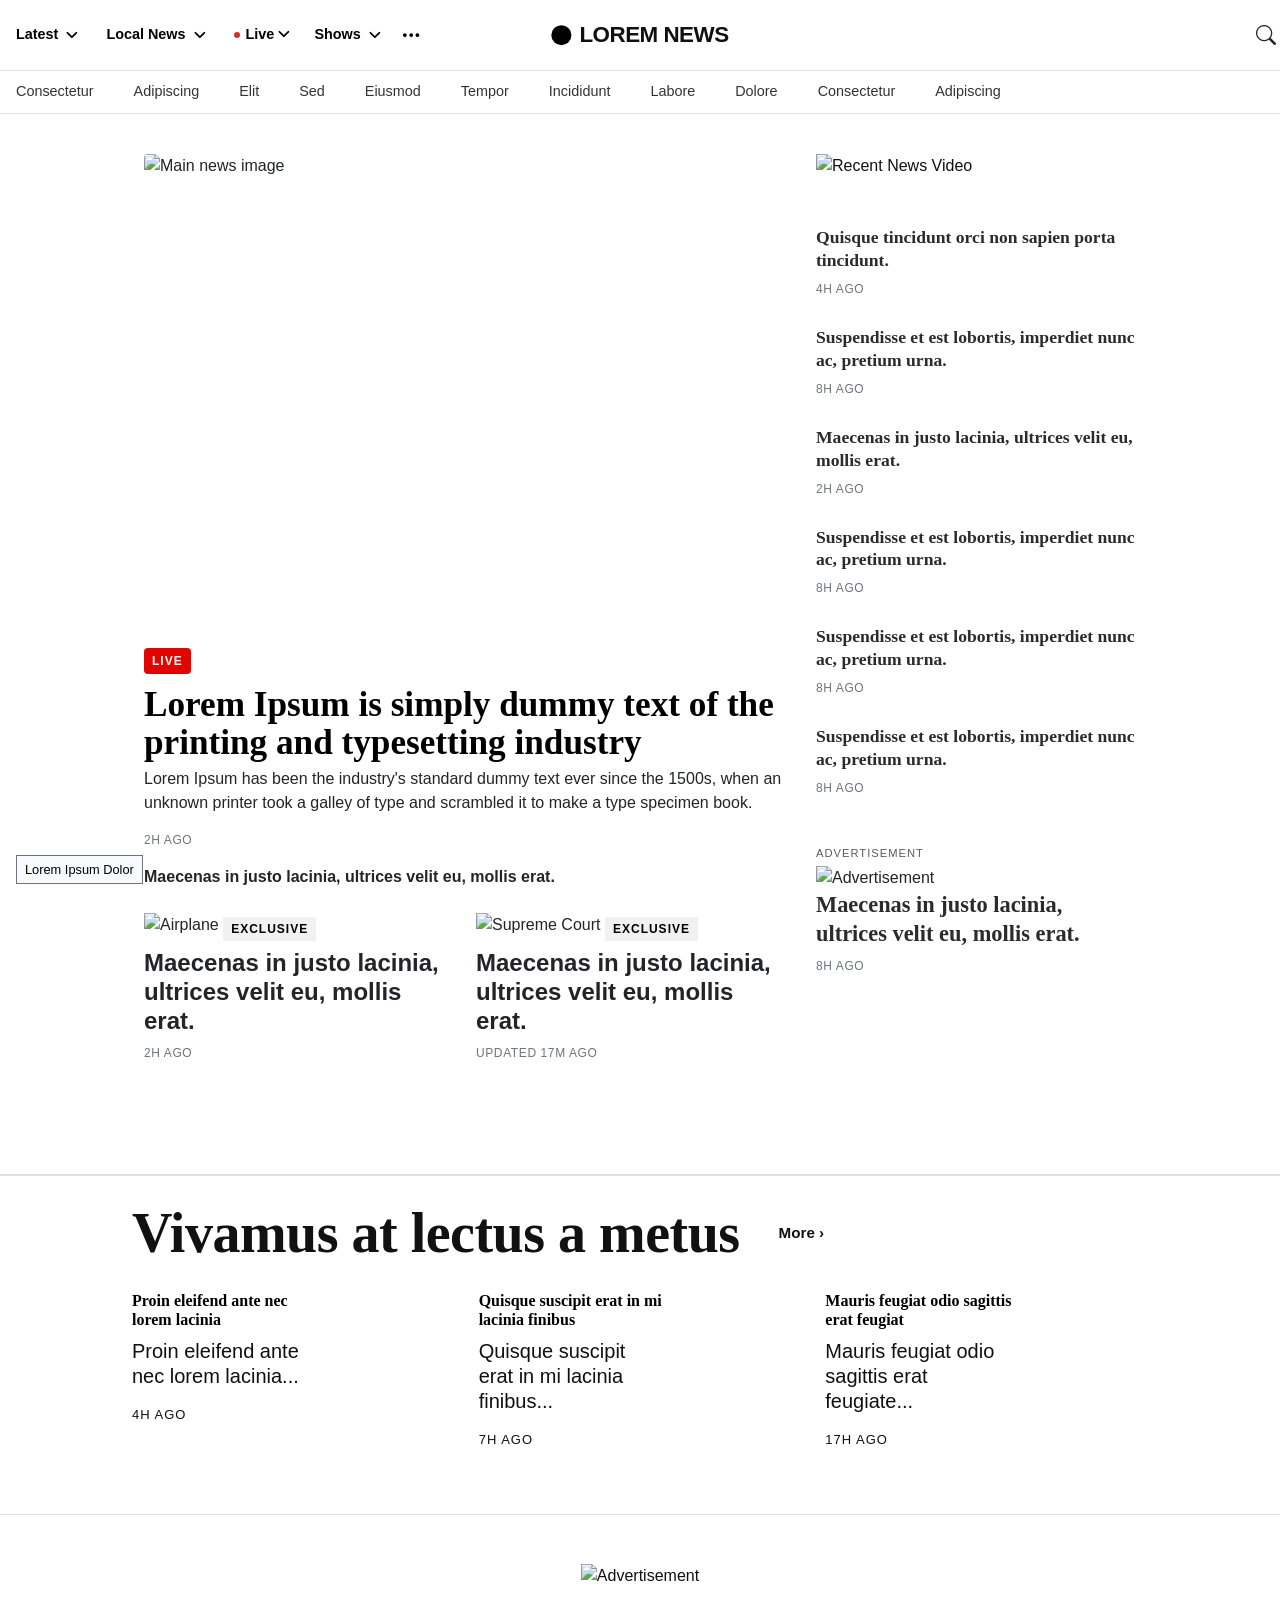
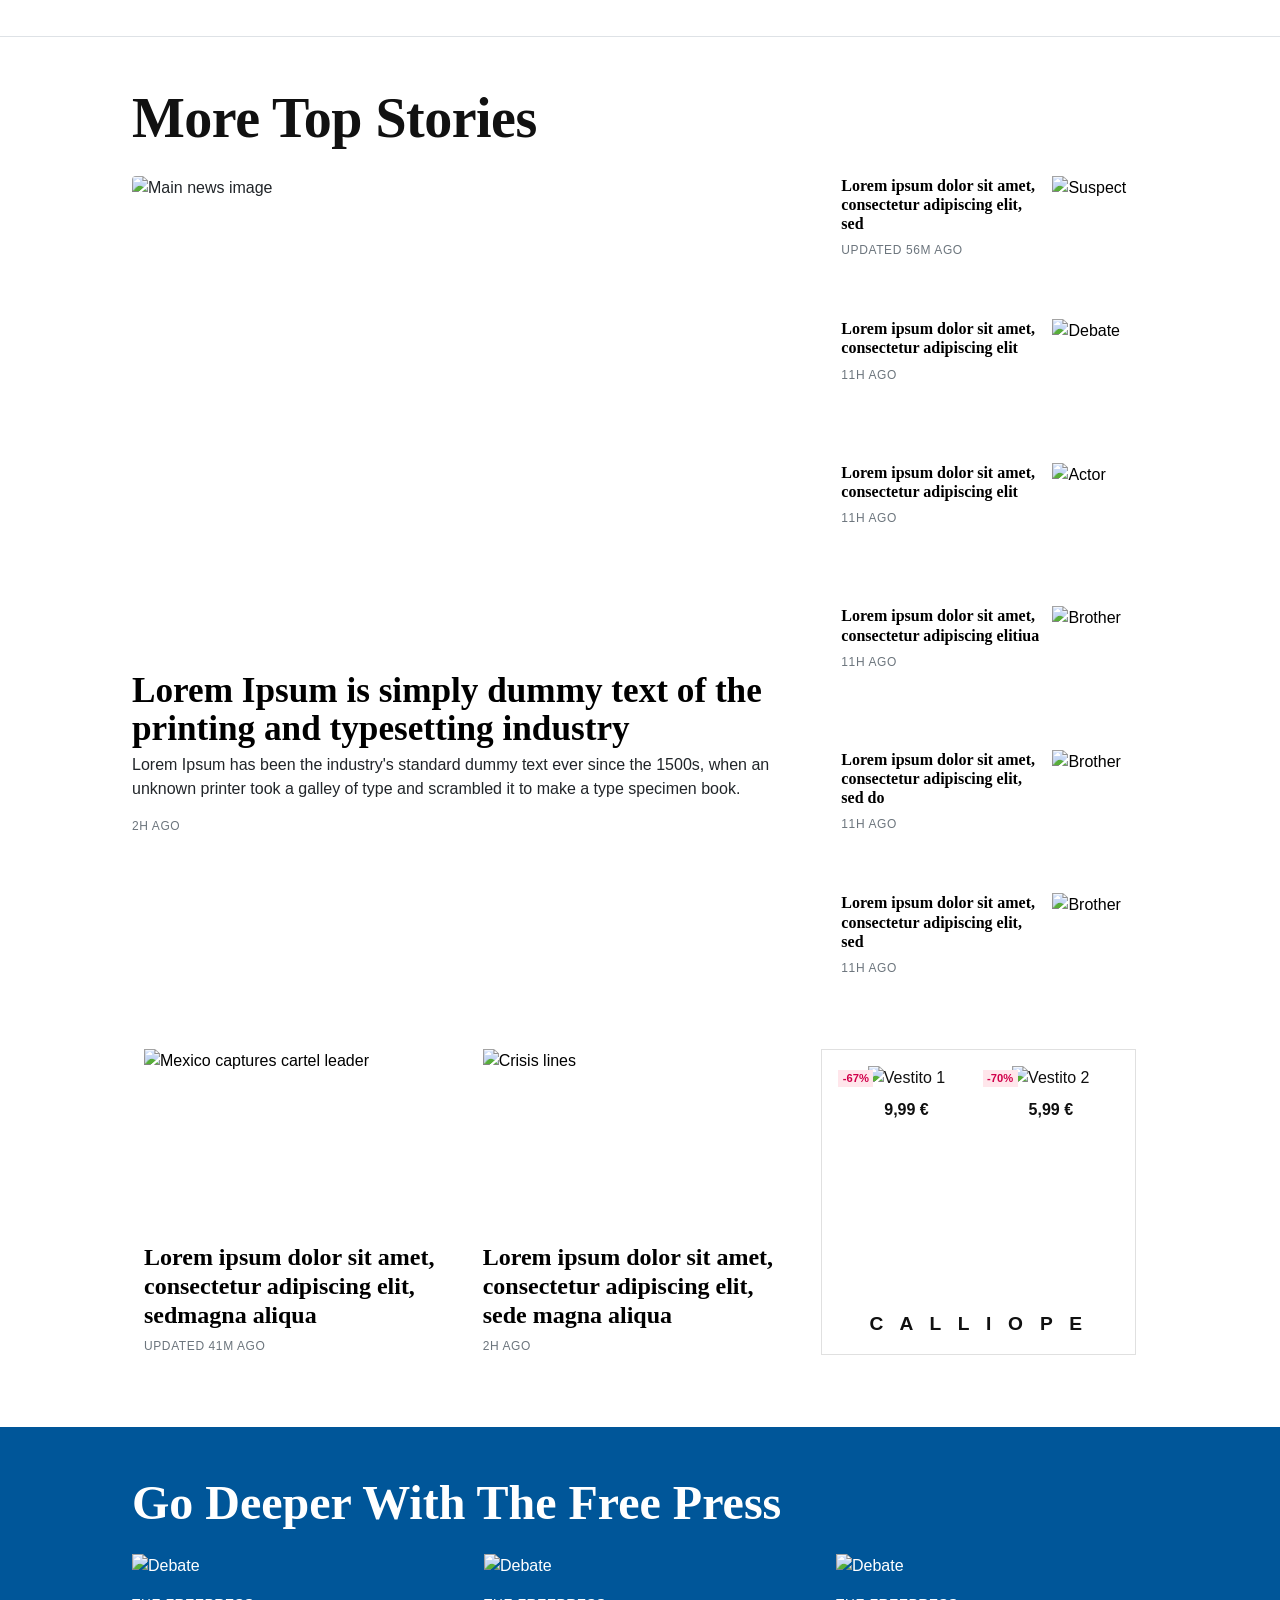
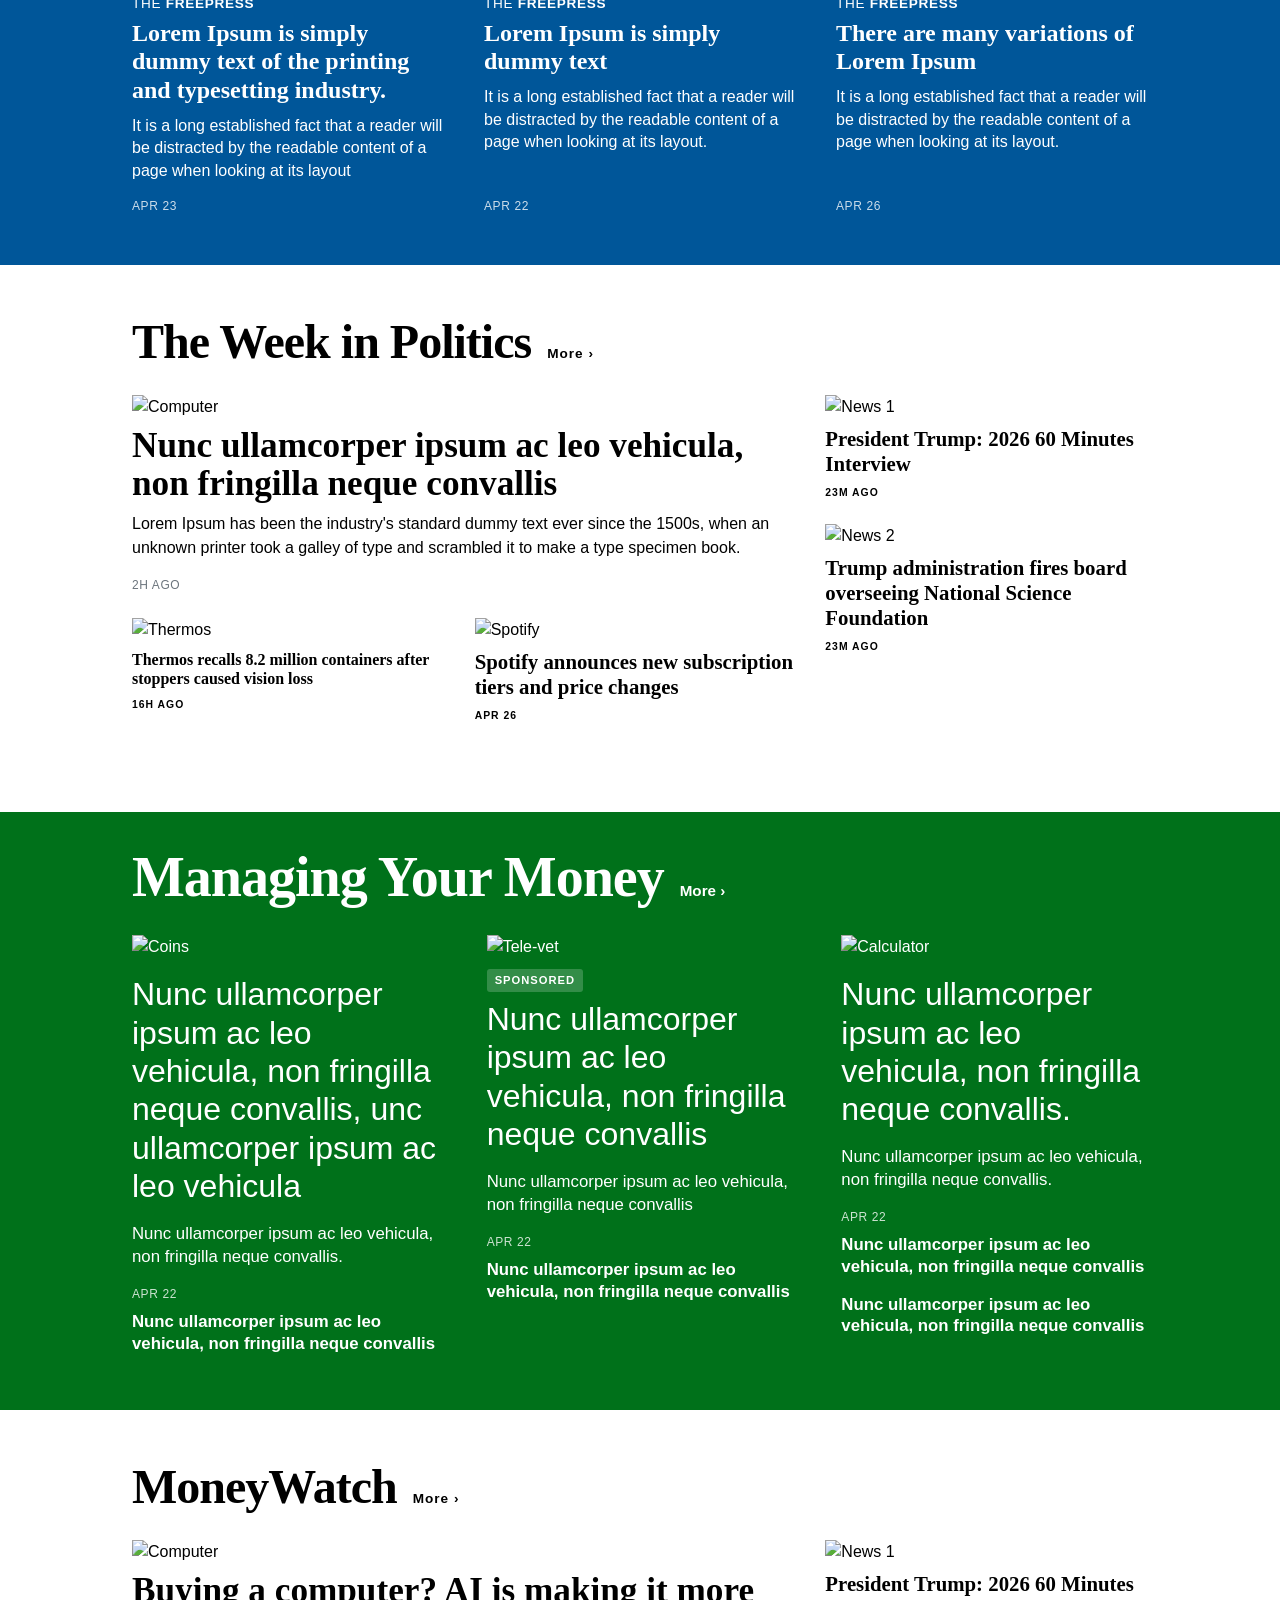
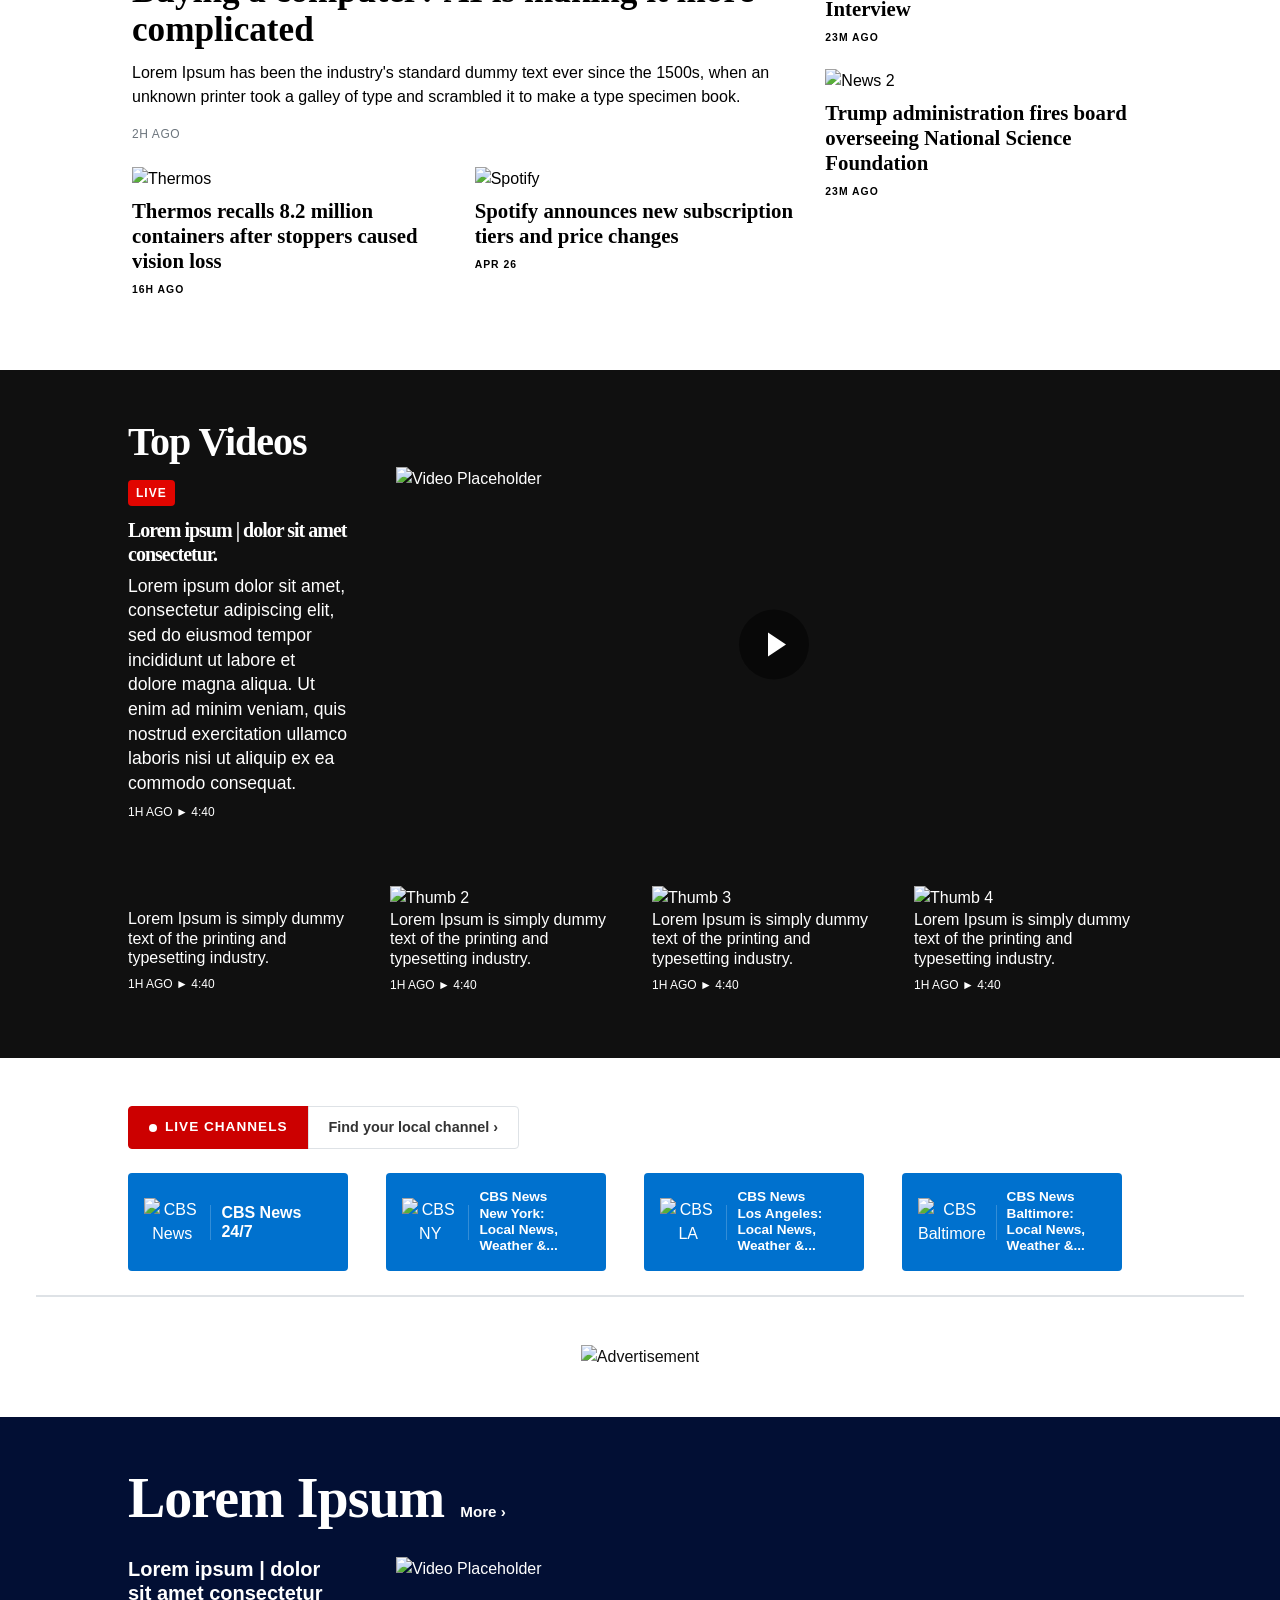
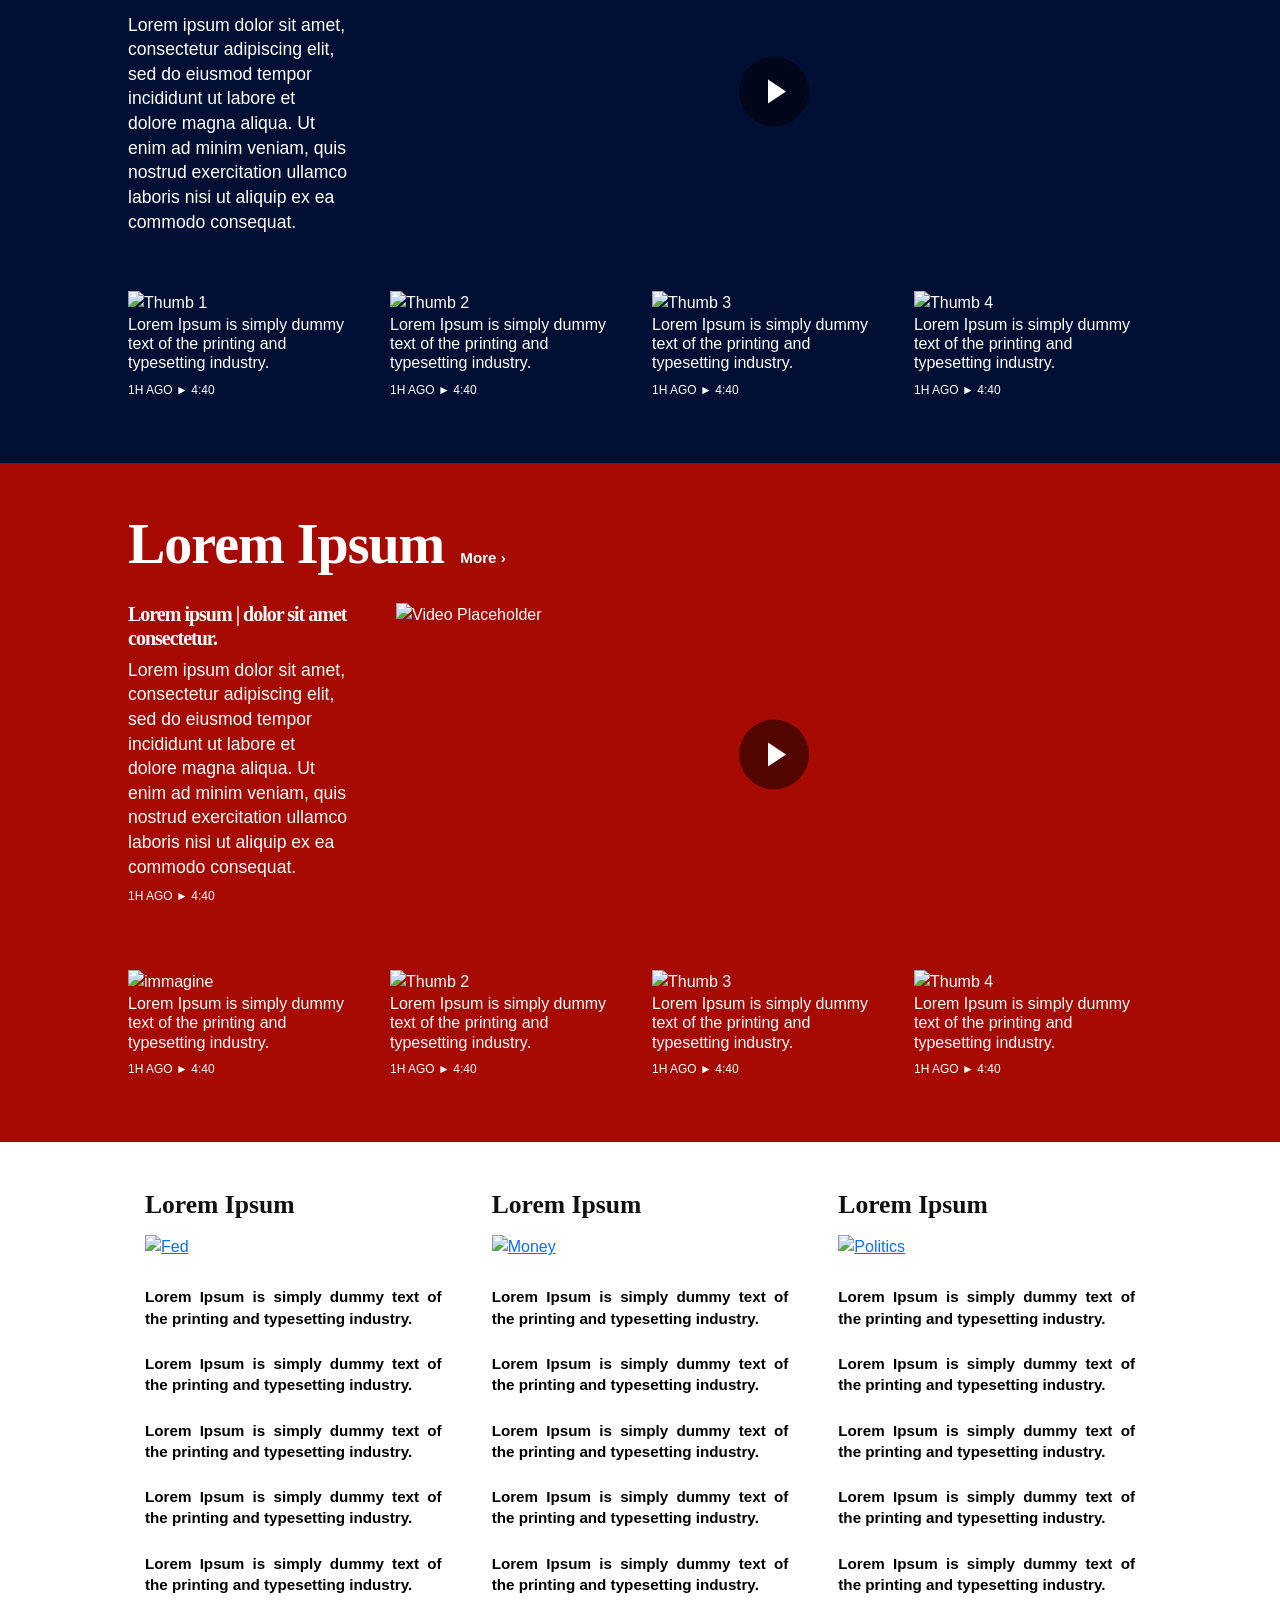
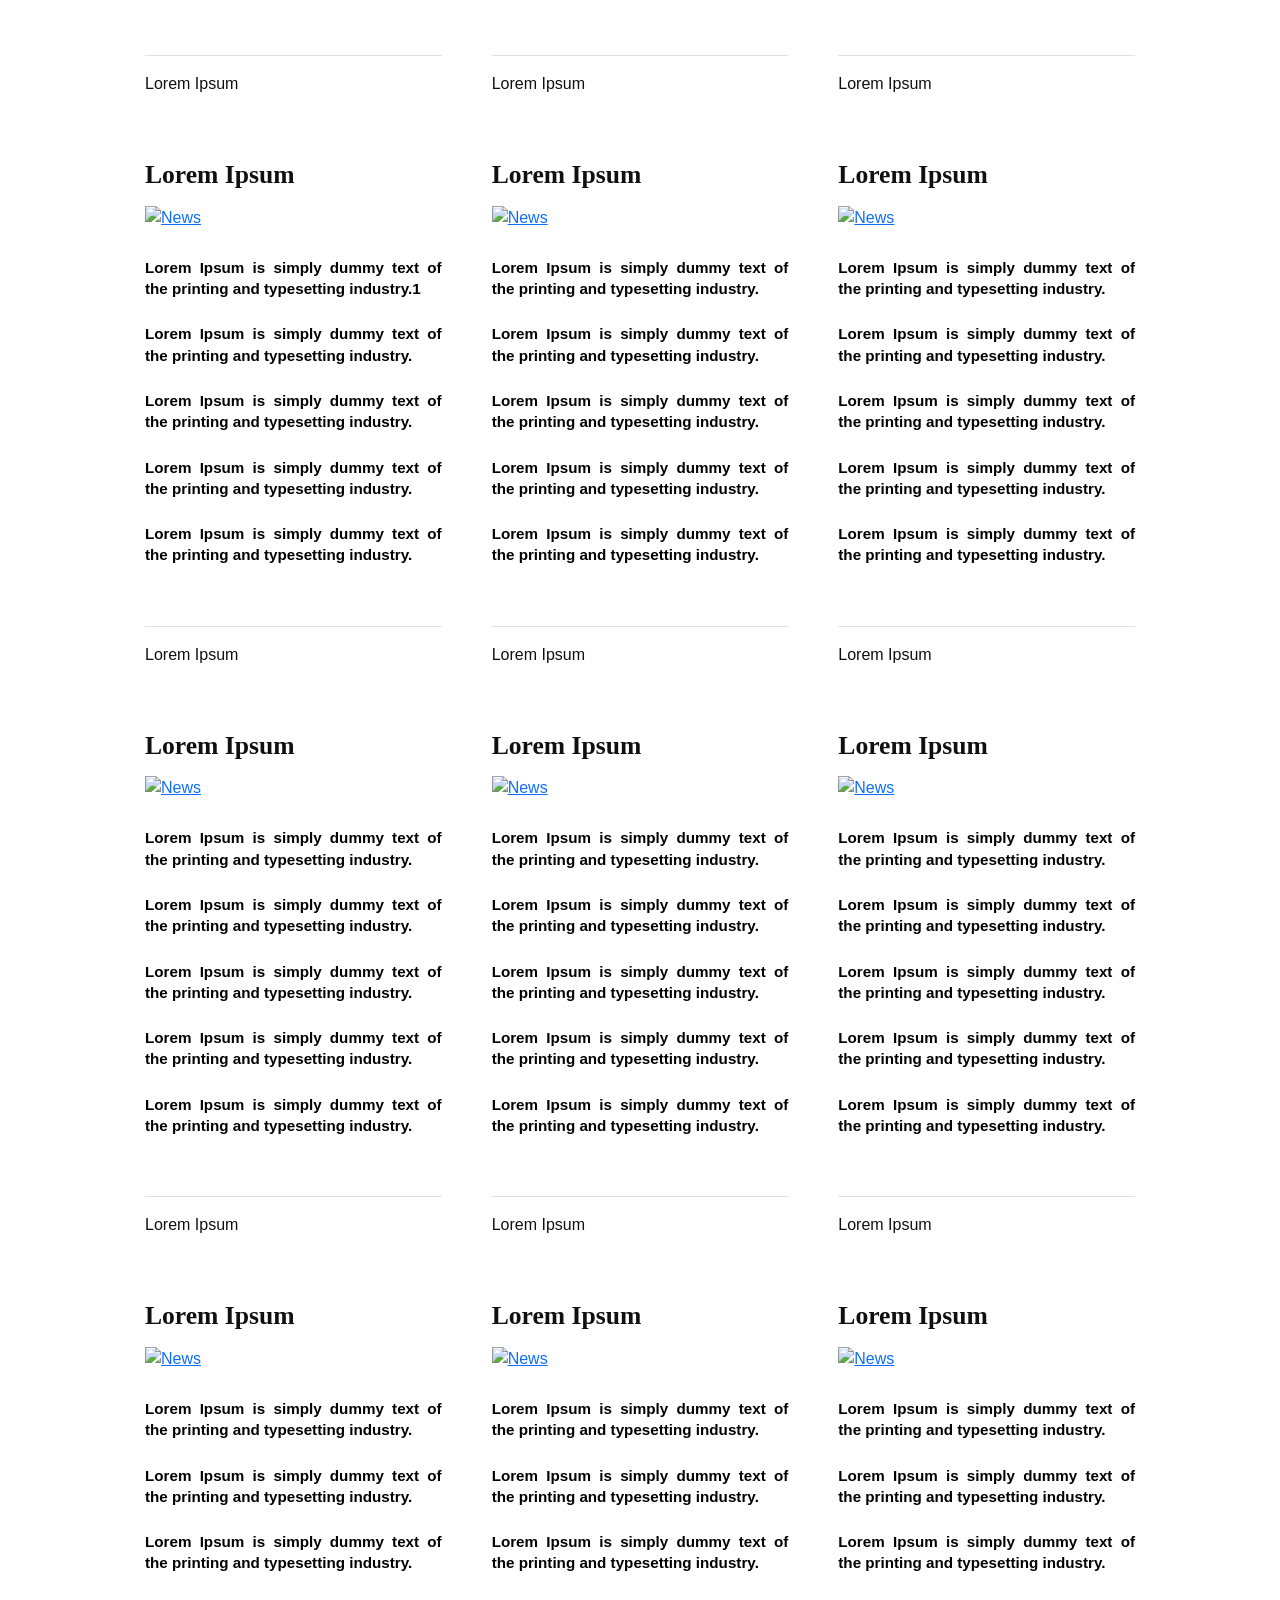
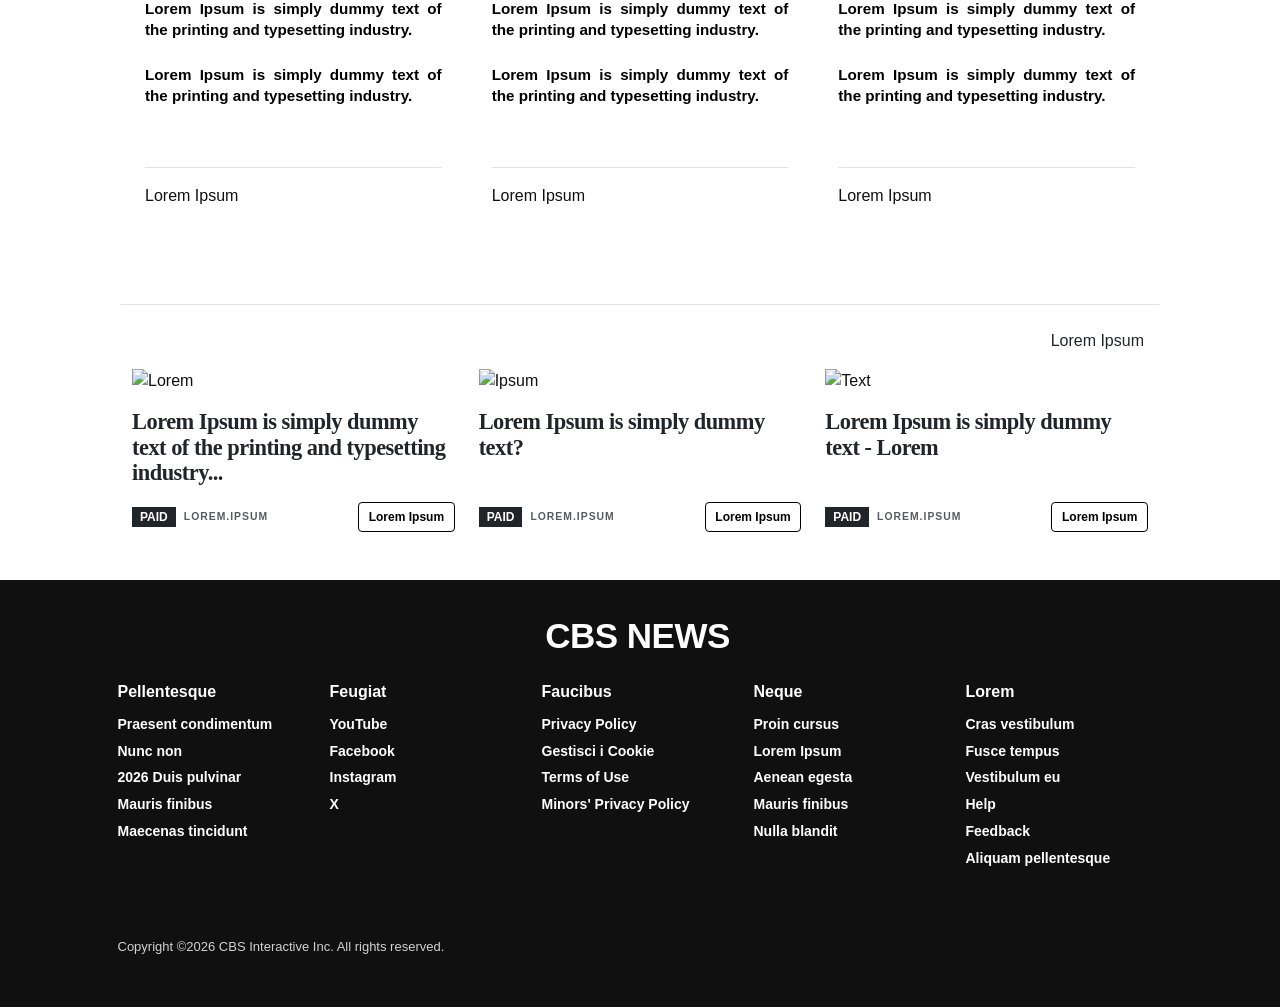
==== commit e7470710: "sistemata sezione go deeper" ====
--- a/index.html
+++ b/index.html
@@ -746,56 +746,47 @@
     <!-- SEZIONE GO DEEPER -->
     <section class="go-deeper-section">
         <div class="page-wrapper">
-
             <div class="container">
 
                 <h3 class="go-deeper-title text-white mb-4">Go Deeper With The Free Press</h3>
 
-                <div class="row gx-lg-5">
-
-                    <div class="col-md-4 mb-4 mb-md-0">
-                        <a href="#" class="all-section">
-                            <img src="https://placehold.co/300x168" alt="Debate" class="mb-2">
-                            <div class="fp-brand mt-2 mb-1">THE <strong>FREEPRESS</strong></div>
-                            <h4 class="fp-title">
-                                Lorem Ipsum is simply dummy text of the printing and typesetting industry.
-                            </h4>
-                            <p class="fp-desc">It is a long established fact that a reader will be distracted by the
-                                readable content of a page when looking at its layout</p>
-                            <p class="fp-date mt-auto">APR 23</p>
-                        </a>
-                    </div>
-
-                    <div class="col-md-4 mb-4 mb-md-0">
-                        <a href="#" class="all-section">
-                            <img src="https://placehold.co/300x168" alt="Debate" class="mb-2">
-
-                            <div class="fp-brand mt-2 mb-1">THE <strong>FREEPRESS</strong></div>
-                            <h4 class="fp-title">
-                                Lorem Ipsum is simply dummy text
-                            </h4>
-                            <p class="fp-desc">It is a long established fact that a reader will be distracted by the
-                                readable content of a page when looking at its layout.</p>
-                            <p class="fp-date mt-auto">APR 22</p>
-                        </a>
-                    </div>
-
-                    <div class="col-md-4 mb-4 mb-md-0">
-                        <a href="#" class="all-section">
-                            <img src="https://placehold.co/300x168" alt="Debate" class="mb-2">
-                            <div class="fp-brand mt-2 mb-1">THE <strong>FREEPRESS</strong></div>
-                            <h4 class="fp-title">
-                                There are many variations of Lorem Ipsum
-                            </h4>
-                            <p class="fp-desc">It is a long established fact that a reader will be distracted by the
-                                readable content of a page when looking at its layout.</p>
-                            <p class="fp-date mt-auto">APR 26</p>
-                        </a>
-                    </div>
-
-                </div>
-            </div>
-
+                <div class="go-deeper-grid">
+
+                    <a href="#" class="all-section">
+                        <img src="https://placehold.co/300x168" alt="Debate" class="mb-2">
+                        <div class="fp-brand mt-2 mb-1">THE <strong>FREEPRESS</strong></div>
+                        <h4 class="fp-title">
+                            Lorem Ipsum is simply dummy text of the printing and typesetting industry.
+                        </h4>
+                        <p class="fp-desc">It is a long established fact that a reader will be distracted by the
+                            readable content of a page when looking at its layout</p>
+                        <p class="fp-date">APR 23</p>
+                    </a>
+
+                    <a href="#" class="all-section">
+                        <img src="https://placehold.co/300x168" alt="Debate" class="mb-2">
+                        <div class="fp-brand mt-2 mb-1">THE <strong>FREEPRESS</strong></div>
+                        <h4 class="fp-title">
+                            Lorem Ipsum is simply dummy text
+                        </h4>
+                        <p class="fp-desc">It is a long established fact that a reader will be distracted by the
+                            readable content of a page when looking at its layout.</p>
+                        <p class="fp-date">APR 22</p>
+                    </a>
+
+                    <a href="#" class="all-section">
+                        <img src="https://placehold.co/300x168" alt="Debate" class="mb-2">
+                        <div class="fp-brand mt-2 mb-1">THE <strong>FREEPRESS</strong></div>
+                        <h4 class="fp-title">
+                            There are many variations of Lorem Ipsum
+                        </h4>
+                        <p class="fp-desc">It is a long established fact that a reader will be distracted by the
+                            readable content of a page when looking at its layout.</p>
+                        <p class="fp-date">APR 26</p>
+                    </a>
+
+                </div>
+            </div>
         </div>
     </section>
     <!-- FINE SEZIONE GO DEEPER -->
@@ -814,10 +805,10 @@
                 <div class="row gx-4">
                     <div class="col-lg-8">
 
-                        <article class="articolo-copertina mb-4">
+                        <article class="main-story mb-4">
                             <a href="#" class="collegamento-articolo-intero">
                                 <img src="https://placehold.co/800x450" class="img-fluid w-100 mb-2" alt="Computer">
-                                <h3 class="titolo-copertina">Buying a computer? AI is making it more complicated</h3>
+                                <h3 class="main-story-title">Nunc ullamcorper ipsum ac leo vehicula, non fringilla neque convallis</h3>
                                 <p>Lorem Ipsum has been the industry's standard dummy text ever since the 1500s, when an
                                     unknown
                                     printer took a galley of type and scrambled it to make a type specimen book.
@@ -828,11 +819,11 @@
 
                         <div class="row gx-3">
                             <div class="col-md-6 mb-4">
-                                <article class="articolo-griglia">
-                                    <a href="#" class="collegamento-articolo-intero">
+                                <article class="side-story">
+                                    <a href="#" class="side-story-link">
                                         <img src="https://placehold.co/400x250" class="img-fluid w-100 mb-2"
                                              alt="Thermos">
-                                        <h4 class="titolo-griglia">Thermos recalls 8.2 million containers after stoppers
+                                        <h4 class="side-story-title-first">Thermos recalls 8.2 million containers after stoppers
                                             caused vision loss</h4>
                                         <span class="etichetta-tempo">16H AGO</span>
                                     </a>
@@ -1208,15 +1199,15 @@
                 </div>
 
             </div>
-
-            <div class="row border-top pt-4">
-                <div class="col-12 text-center">
+        </div>
+            <div class="row border"></div>
+        <div class="page-wrapper">
+                <div class="col-12 text-center mt-5">
                     <img src="https://placehold.co/970x254" class="img-fluid w-100" style="max-width: 1000px;"
                          alt="Advertisement">
                 </div>
             </div>
         </div>
-    </div>
 
     <!-- FINE =====================-->
 
--- a/css/style.css
+++ b/css/style.css
@@ -784,46 +784,55 @@
     text-decoration: none; /* Nessuna sottolineatura nemmeno al passaggio del mouse */
 }
 
-/* Puoi eliminare del tutto la regola .story-title-bottom a.underlined-link dal CSS */
-/* --- GO DEEPER SECTION (Fascia Blu) --- */
-
-
+/* --- GO DEEPER SECTION (Fascia Blu a tutta larghezza) --- */
+/* --- GO DEEPER SECTION (Fascia Blu a tutta larghezza) --- */
+.go-deeper-section {
+    background-color: #005699;
+    color: white;
+    width: 100%;
+    padding-top: 50px; /* Aumentato leggermente per dare più respiro */
+    padding-bottom: 50px;
+}
+
+/* Titolo della sezione */
 .go-deeper-title {
     font-family: "Georgia", "Times New Roman", serif;
-    font-size: 3rem; /* Molto grande, come nello screen */
+    font-size: 3rem;
     font-weight: bold;
     line-height: 1.1;
     margin-bottom: 2rem;
 }
-/* --- GO DEEPER SECTION (Fascia Blu a tutta larghezza) --- */
-.go-deeper-section {
-    background-color: #005699; /* Il blu scuro */
-    color: white; /* Testo bianco */
-    width: 100%; /* Prende naturalmente tutto lo spazio disponibile */
-    padding-top: 30px;
-    padding-bottom: 30px;
-}
-
-/* Regole per il titolo-link */
-.all-section{
-    color: #ffffff; /* Forza il link a essere bianco e non blu! */
-    text-decoration: none; /* Niente sottolineatura */
+
+/* Limitiamo la larghezza massima del container per renderlo più compatto */
+.go-deeper-section .container {
+    max-width: 1050px !important;
+}
+
+/* --- IL MOTORE DELLA GRIGLIA --- */
+.go-deeper-grid {
+    display: grid;
+    grid-template-columns: repeat(3, 1fr); /* 3 colonne uguali su desktop */
+    gap: 40px; /* Spazio vuoto tra le colonne */
+}
+
+/* --- I SINGOLI ARTICOLI --- */
+.all-section {
+    color: #ffffff;
+    text-decoration: none;
+    display: flex;
+    flex-direction: column; /* Permette alla data di spingersi in basso usando mt-auto */
+    height: 100%; /* Occupa tutta l'altezza della cella */
     transition: opacity 0.2s ease;
 }
 
-/* Effetto interattivo: quando passi il mouse su TUTTA la colonna (.fp-card),
-   il titolo si "spegne" leggermente per far capire che è cliccabile */
-
-.fp-title:hover{
-    text-decoration: underline;
-    color: rgb(255, 255,255, 0.85);
-}
-.fp-title{
-    font-family: "Georgia", "Times New Roman", serif;
-    font-weight: bold;
-}
-
-/* Stili extra per i testi (mantengono il bianco ereditato dalla sezione) */
+/* REGOLE FONDAMENTALI PER L'IMMAGINE (Evitano le sovrapposizioni) */
+.all-section img {
+    width: 100%; /* Prende tutto lo spazio orizzontale della sua colonna */
+    height: auto; /* Mantiene le proporzioni */
+    object-fit: cover;
+}
+
+/* Stili del testo */
 .fp-brand {
     font-family: Arial, sans-serif;
     font-size: 0.85rem;
@@ -831,10 +840,17 @@
     color: #ffffff;
 }
 
+.fp-title {
+    font-family: "Georgia", "Times New Roman", serif;
+    font-weight: bold;
+    color: #ffffff;
+    margin-bottom: 10px;
+}
+
 .fp-desc {
     font-size: 1rem;
     line-height: 1.4;
-    margin-bottom: 0.5rem;
+    margin-bottom: 15px;
     color: #ffffff;
 }
 
@@ -842,79 +858,59 @@
     font-size: 0.75rem;
     letter-spacing: 0.05em;
     text-transform: uppercase;
-    opacity: 0.8; /* Rende la data un po' più tenue */
+    opacity: 0.8;
     margin-bottom: 0;
     color: #ffffff;
-    margin-top:0 !important;
-}
-/* Il titolo di base è bianco e senza sottolineatura */
-
-/* Al passaggio del mouse appare la sottolineatura, ma il colore resta bianco solido */
-.fp-card:hover .fp-title a,
-.fp-title a:hover {
-    color: #ffffff !important;
-    opacity: 1; /* Rimuove l'effetto trasparenza */
-    text-decoration: underline !important;
+    margin-top: auto; /* Spinge la data sempre sul fondo della card */
+}
+
+/* --- EFFETTI HOVER (Interattività) --- */
+
+/* Quando passi il mouse su un qualsiasi punto dell'articolo... */
+.all-section:hover .fp-title {
+    text-decoration: underline;
     text-underline-offset: 3px;
-}
-
-/* Spazio tra il titolo grande e le immagini */
-
-/* Opzionale: aggiungi spazio sotto il titolo principale */
-/* Rimpicciolisce le immagini nella sezione Go Deeper */
-.go-deeper-section .fp-card img {
-    width: 100% !important; /* Più abbassi questa %, più le foto diventano piccole */
-    height: auto;
-    margin: 0 auto 15px auto; /* Lo zero e 'auto' ai lati servono a centrarla */
-    display: block; /* Necessario per far funzionare il centraggio con margin auto */
-    border-radius: 4px; /* Un leggero arrotondamento come sull'originale */
-}
-/* Questo allinea immagine e testo insieme */
-.go-deeper-section .fp-card {
-    padding-left: 25px;   /* Aumenta questo valore per rimpicciolire tutto il blocco */
-    padding-right: 25px;  /* Deve essere uguale a quello sopra */
-    display: flex;
-    flex-direction: column;
-    text-align: left;     /* Mantiene il testo allineato a sinistra */
-}
-
-/* Rendi l'immagine fluida ma allineata al testo */
-/* 1. Stringiamo il contenitore generale (così la sezione è meno "gigante") */
-.go-deeper-section .container {
-    max-width: 1050px !important;
-}
-
-/* 2. Gestiamo la colonna dell'articolo come un blocco unico */
-.fp-card {
-    /* Più aumenti questi due numeri, più foto e testo si restringono INSIEME */
-    padding-left: 30px !important;
-    padding-right: 30px !important;
-    display: flex;
-    flex-direction: column;
-    align-items: flex-start; /* Tutto allineato a sinistra */
-}
-
-/* 3. L'immagine ora segue la larghezza della colonna */
-
-
-/* 4. Togliamo margini strani al testo per sicurezza */
-.fp-brand, .fp-title, .fp-desc {
-    margin-left: 0 !important;
-    width: 100%;
-}
-
-/* 1. Sottolinea il titolo quando passi il mouse sull'immagine */
-.all-section img:hover ~ .fp-title {
-    text-decoration: underline !important;
+    color: rgba(255, 255, 255, 0.85); /* Leggera trasparenza */
+}
+
+/* Sottolineatura istantanea al click */
+.all-section:active .fp-title {
+    text-decoration: underline;
     text-underline-offset: 3px;
-    color: rgb(255, 255, 255, 0.85); /* Opzionale: scurisce leggermente il titolo */
-}
-
-/* 2. Sottolinea il titolo nel momento esatto in cui CLICCHI sull'immagine */
-.all-section img:active ~ .fp-title {
-    text-decoration: underline !important;
-    text-underline-offset: 3px;
-}
+}
+
+/* SOGLIA INTERMEDIA: Quando lo schermo diventa un po' più piccolo,
+   facciamo fare un "salto" dimensionale alle immagini (es. a 260px) */
+@media (max-width: 1000px) {
+    .go-deeper-grid {
+        grid-template-columns: repeat(3, 260px);
+        gap: 20px;
+    }
+}
+
+@media (max-width: 900px) {
+    .go-deeper-grid {
+        grid-template-columns: repeat(3, 220px);
+        gap: 20px;
+    }
+
+    .fp-desc {
+        display: none;
+    }
+}
+
+/* --- RESPONSIVE MOBILE (Sotto i 768px) --- */
+@media (max-width: 767px) {
+    .go-deeper-title {
+        font-size: 1.6rem;
+    }
+
+    .go-deeper-grid {
+        grid-template-columns: 1fr; /* Distrugge le 3 colonne, impila tutto in 1 singola colonna */
+        gap: 30px; /* Riduce un po' lo spazio tra un articolo e l'altro su mobile */
+    }
+}
+
 /* Sezione Verde "Managing Your Money" */
 .managing-money-section {
     background-color: #00711A; /* Il verde esatto dello screenshot */
@@ -1474,7 +1470,7 @@
 .collegamento-articolo-intero:active .titolo-laterale {
     text-decoration: underline;
     text-decoration-thickness: 3px; /* Spessore della riga */
-    text-decoration-color: #b5b5b5; /* Grigio CBS */
+    text-decoration-color: #777777; /* Grigio CBS */
     text-underline-offset: 4px; /* Distanza della riga dal testo */
 }
 
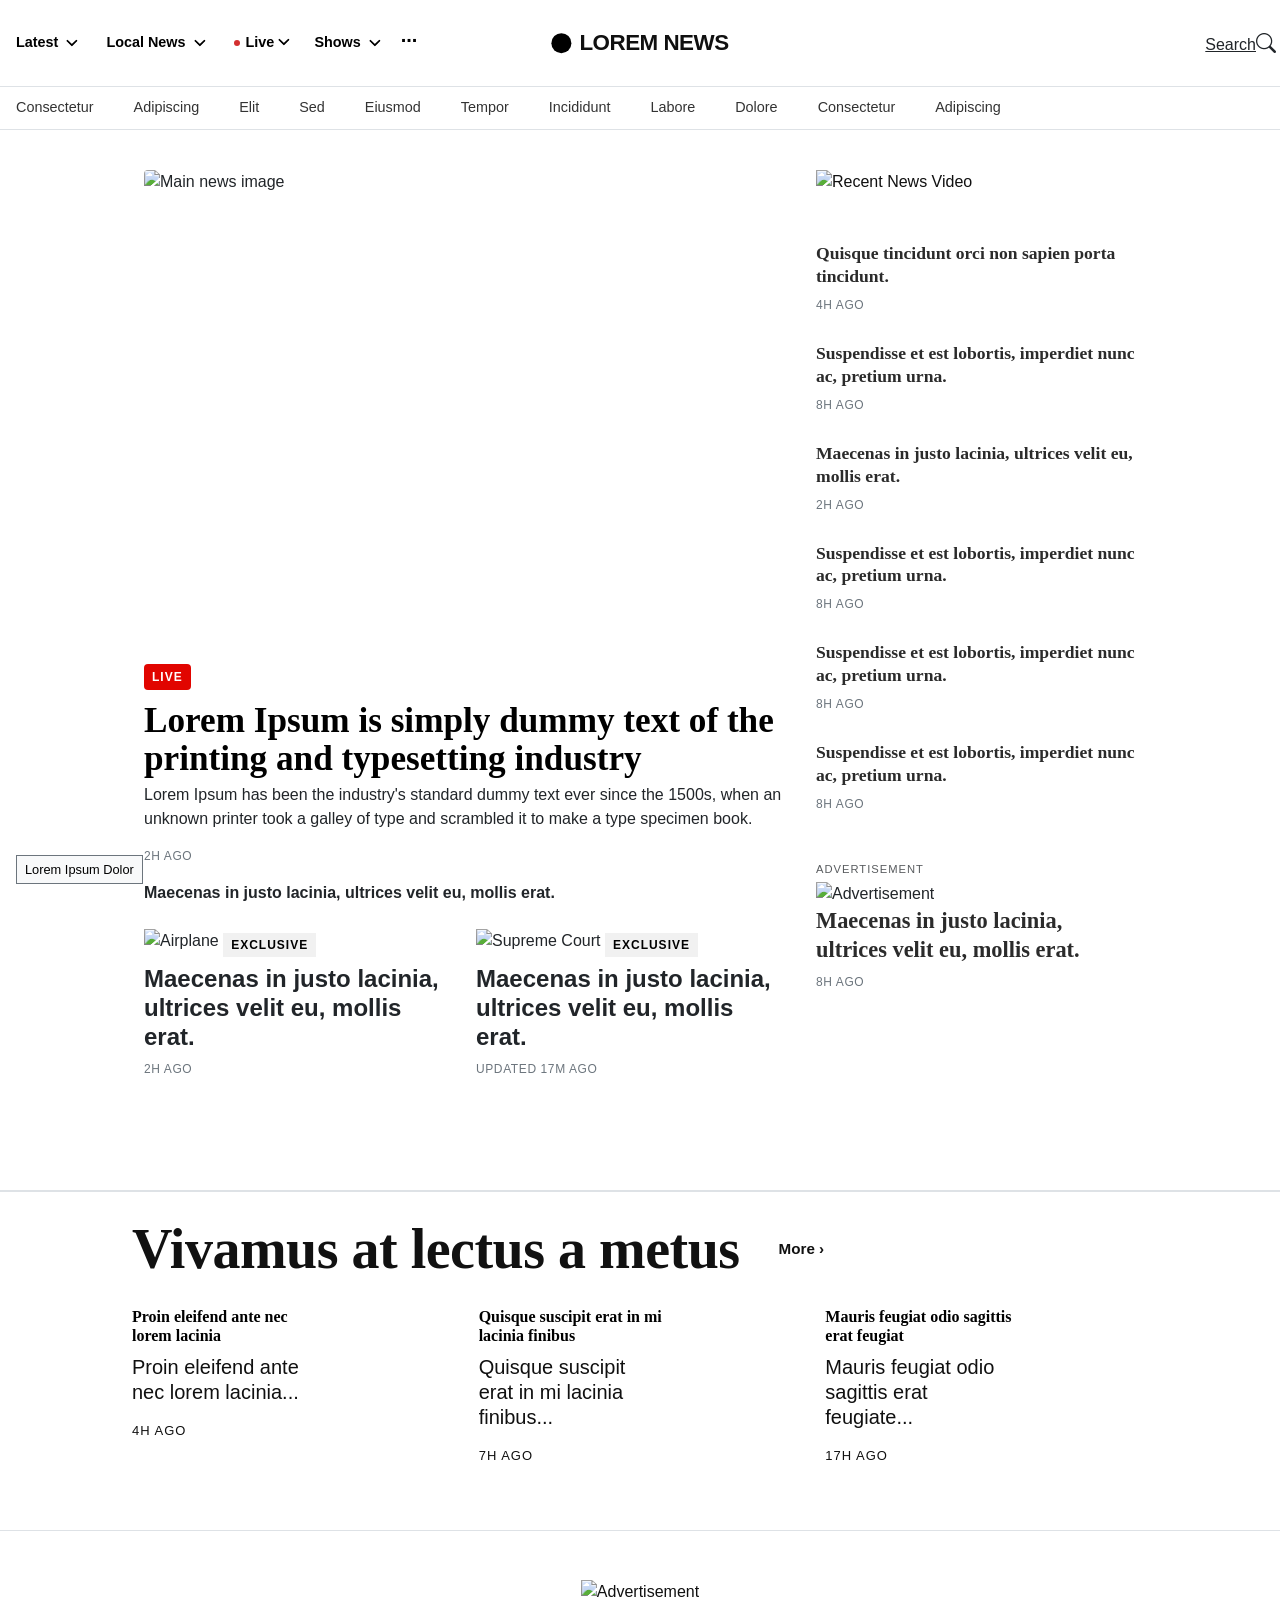
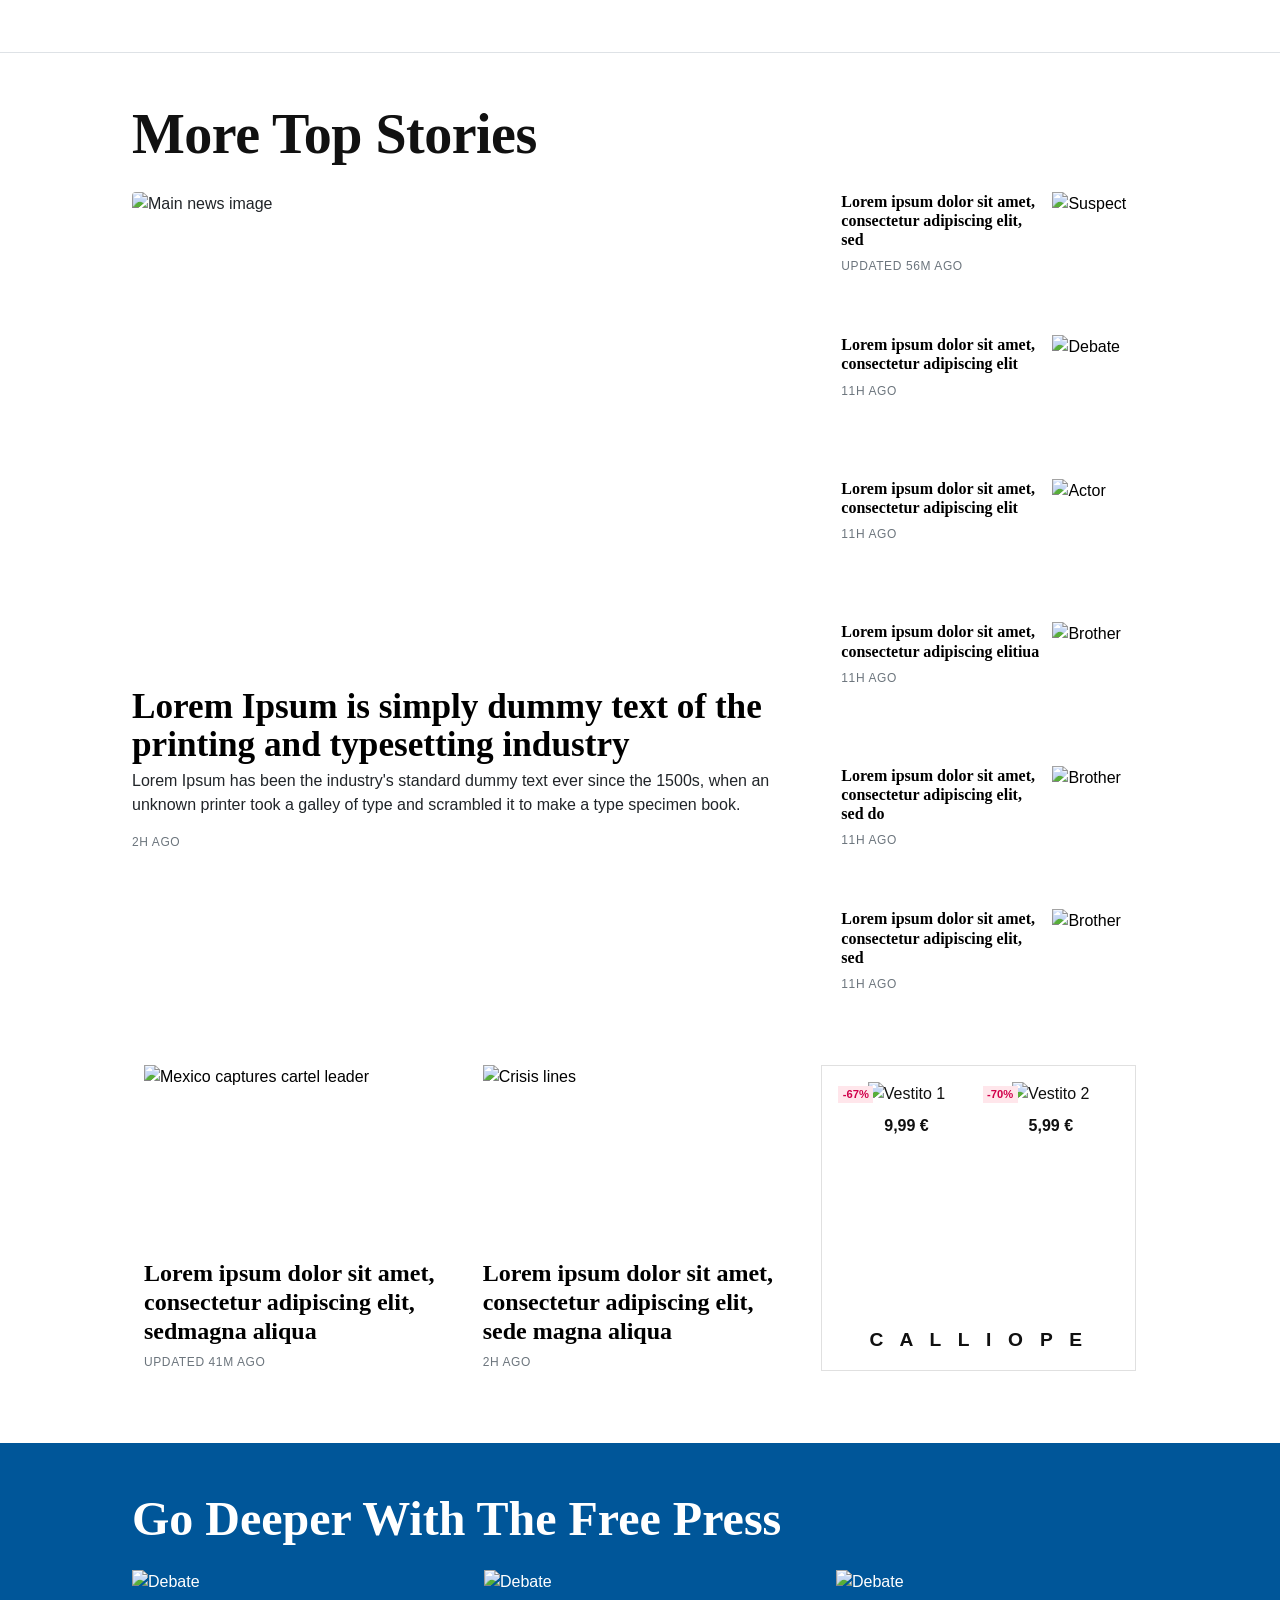
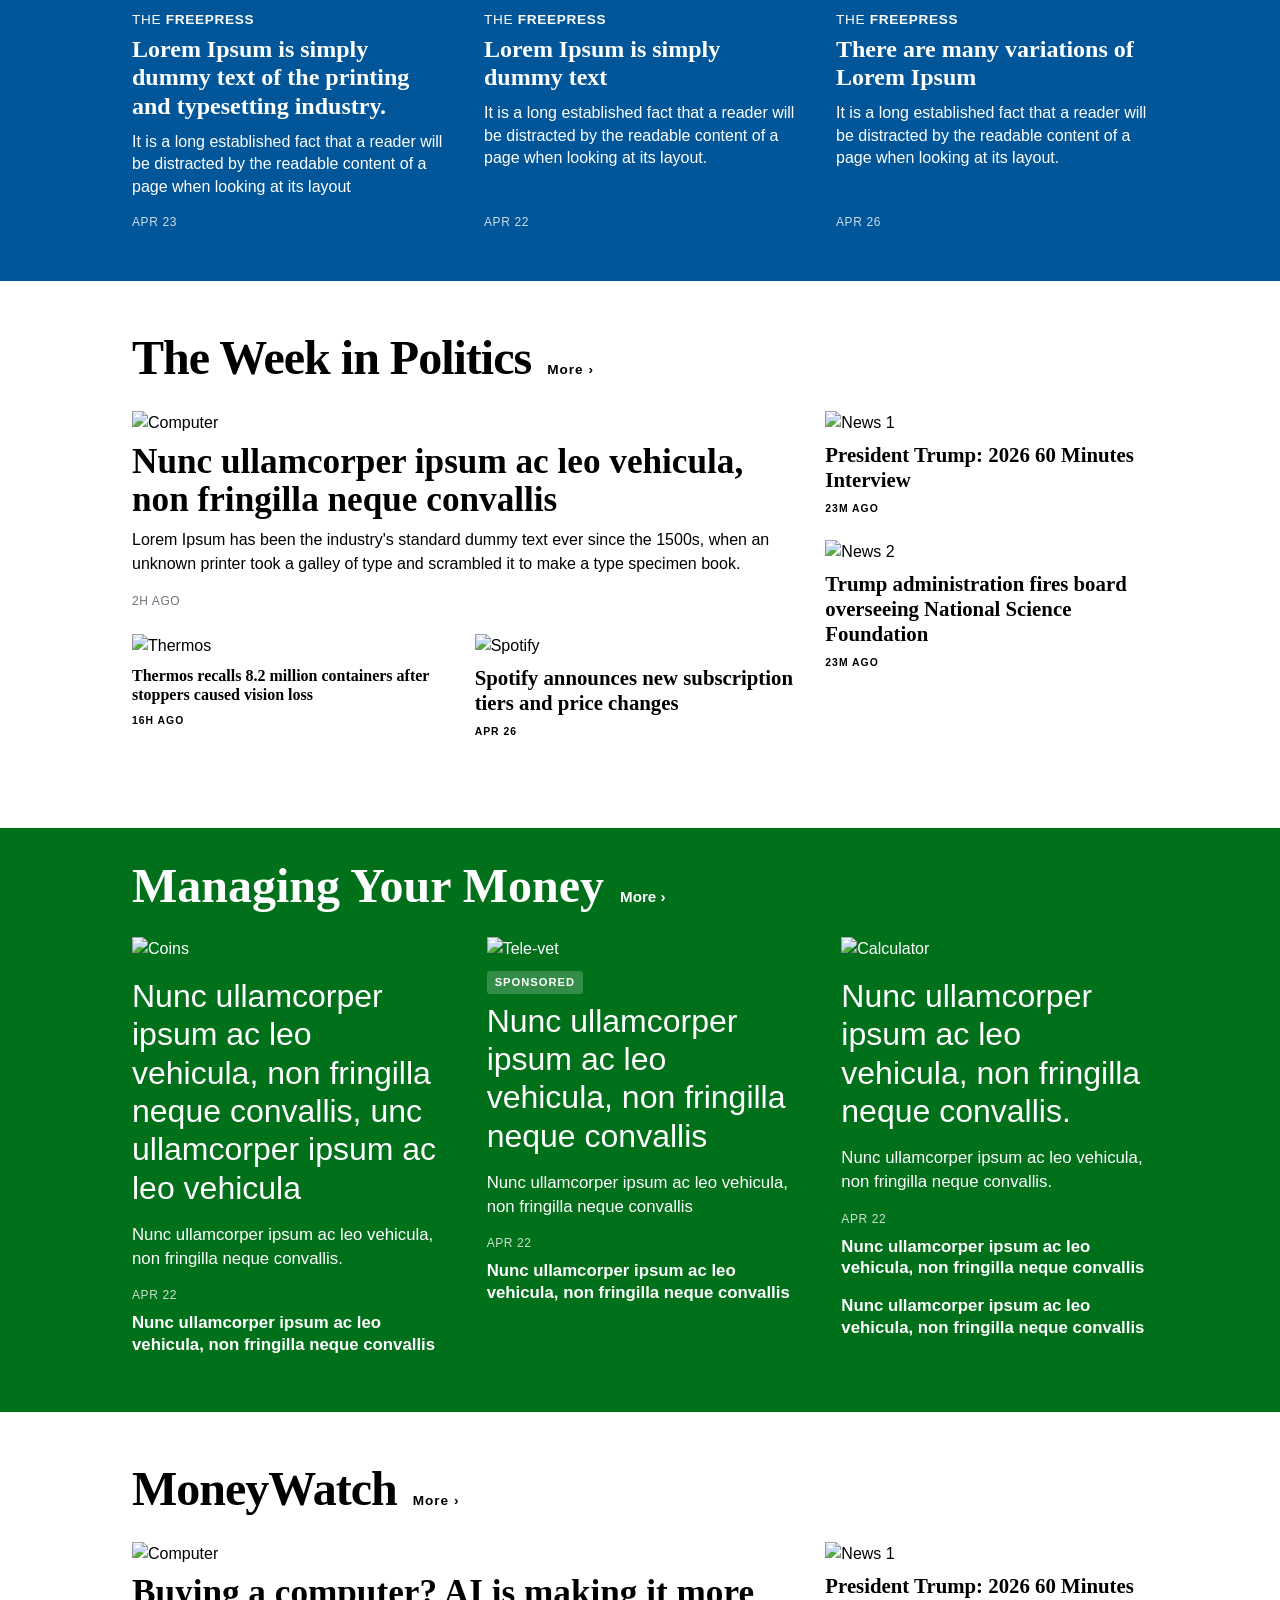
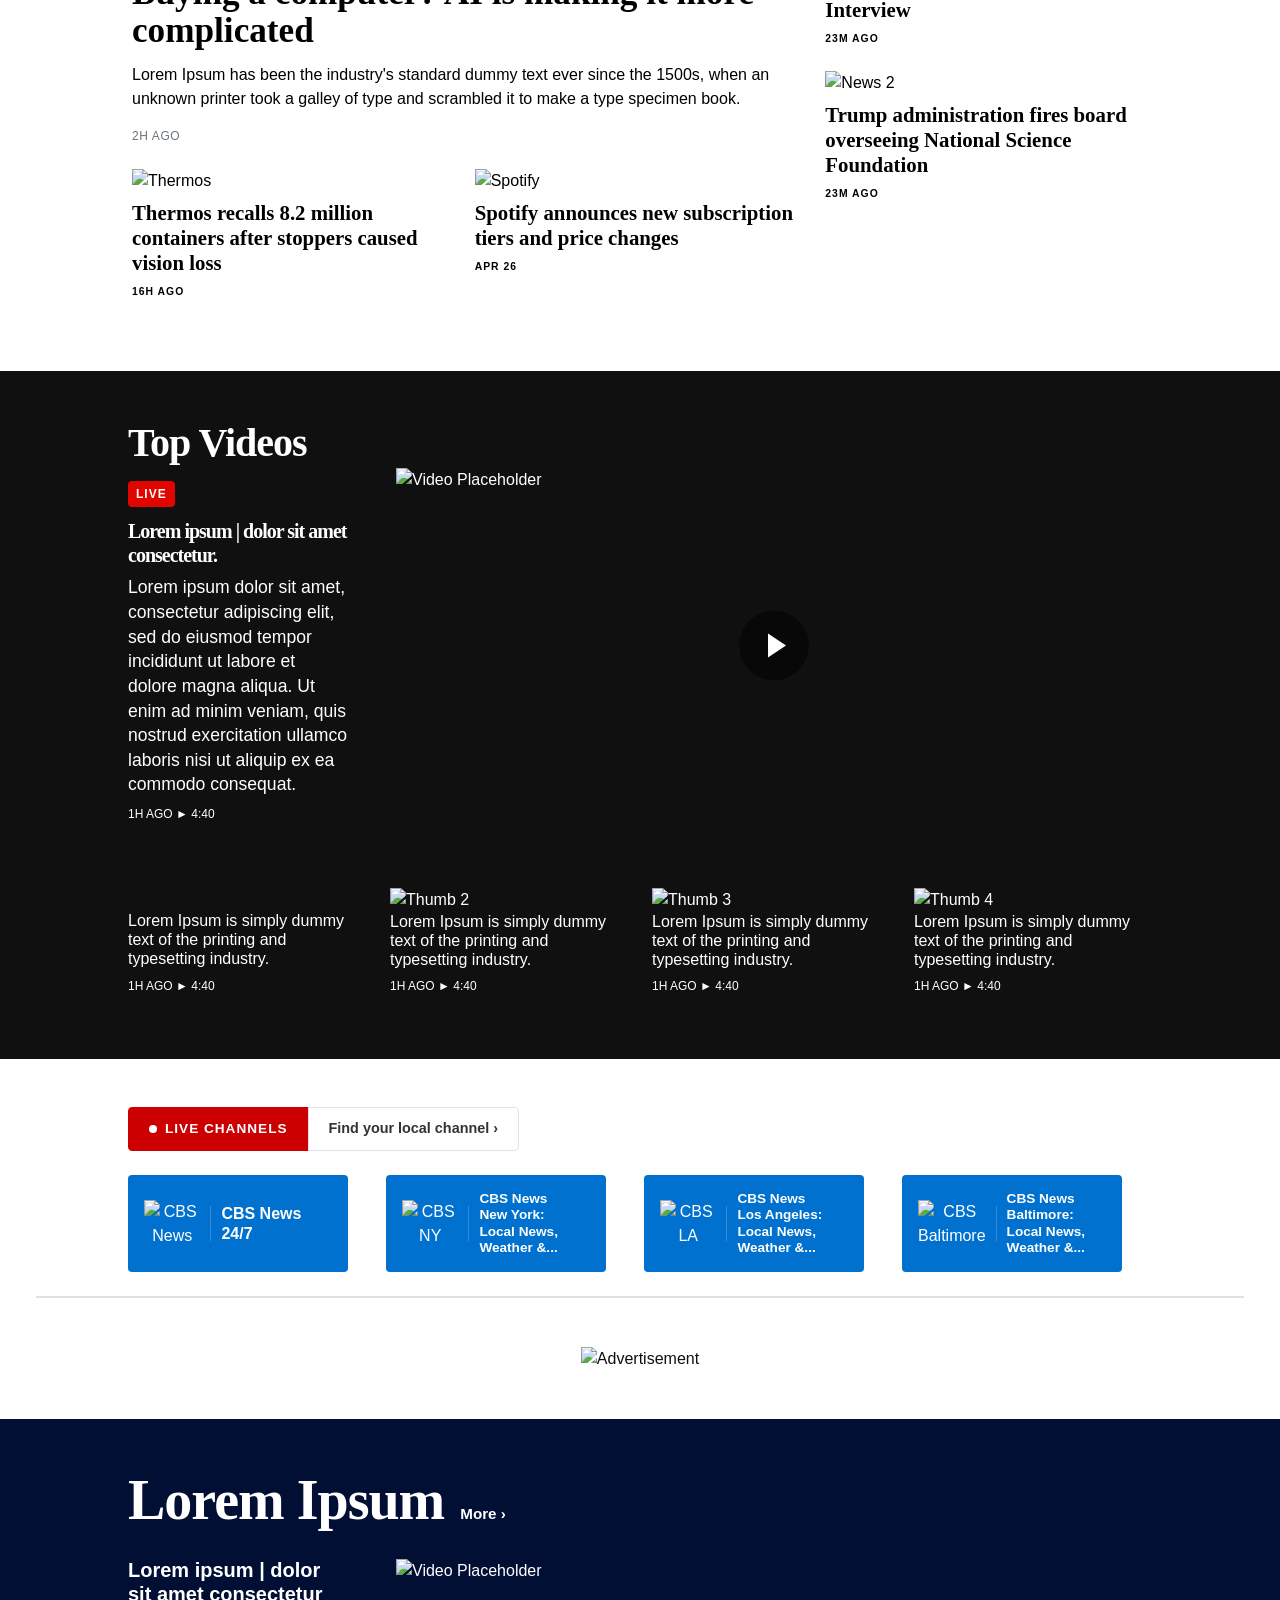
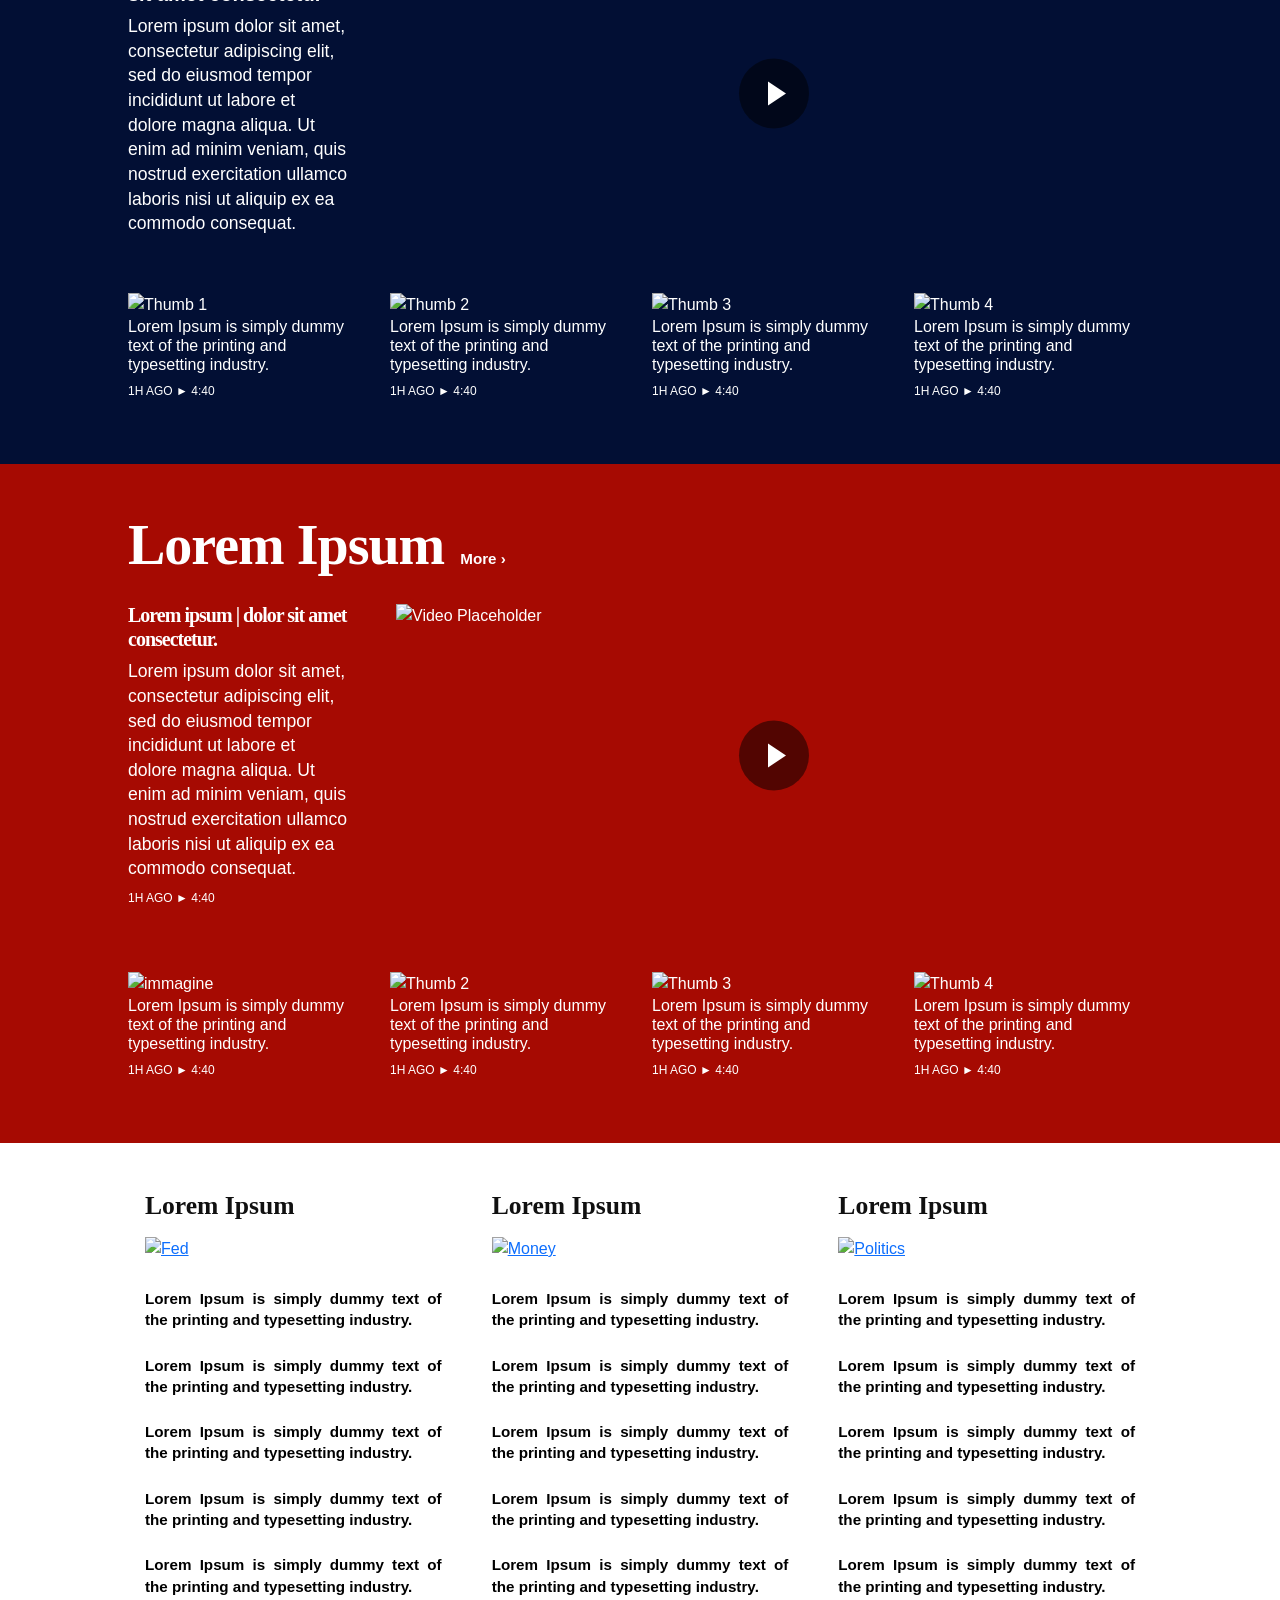
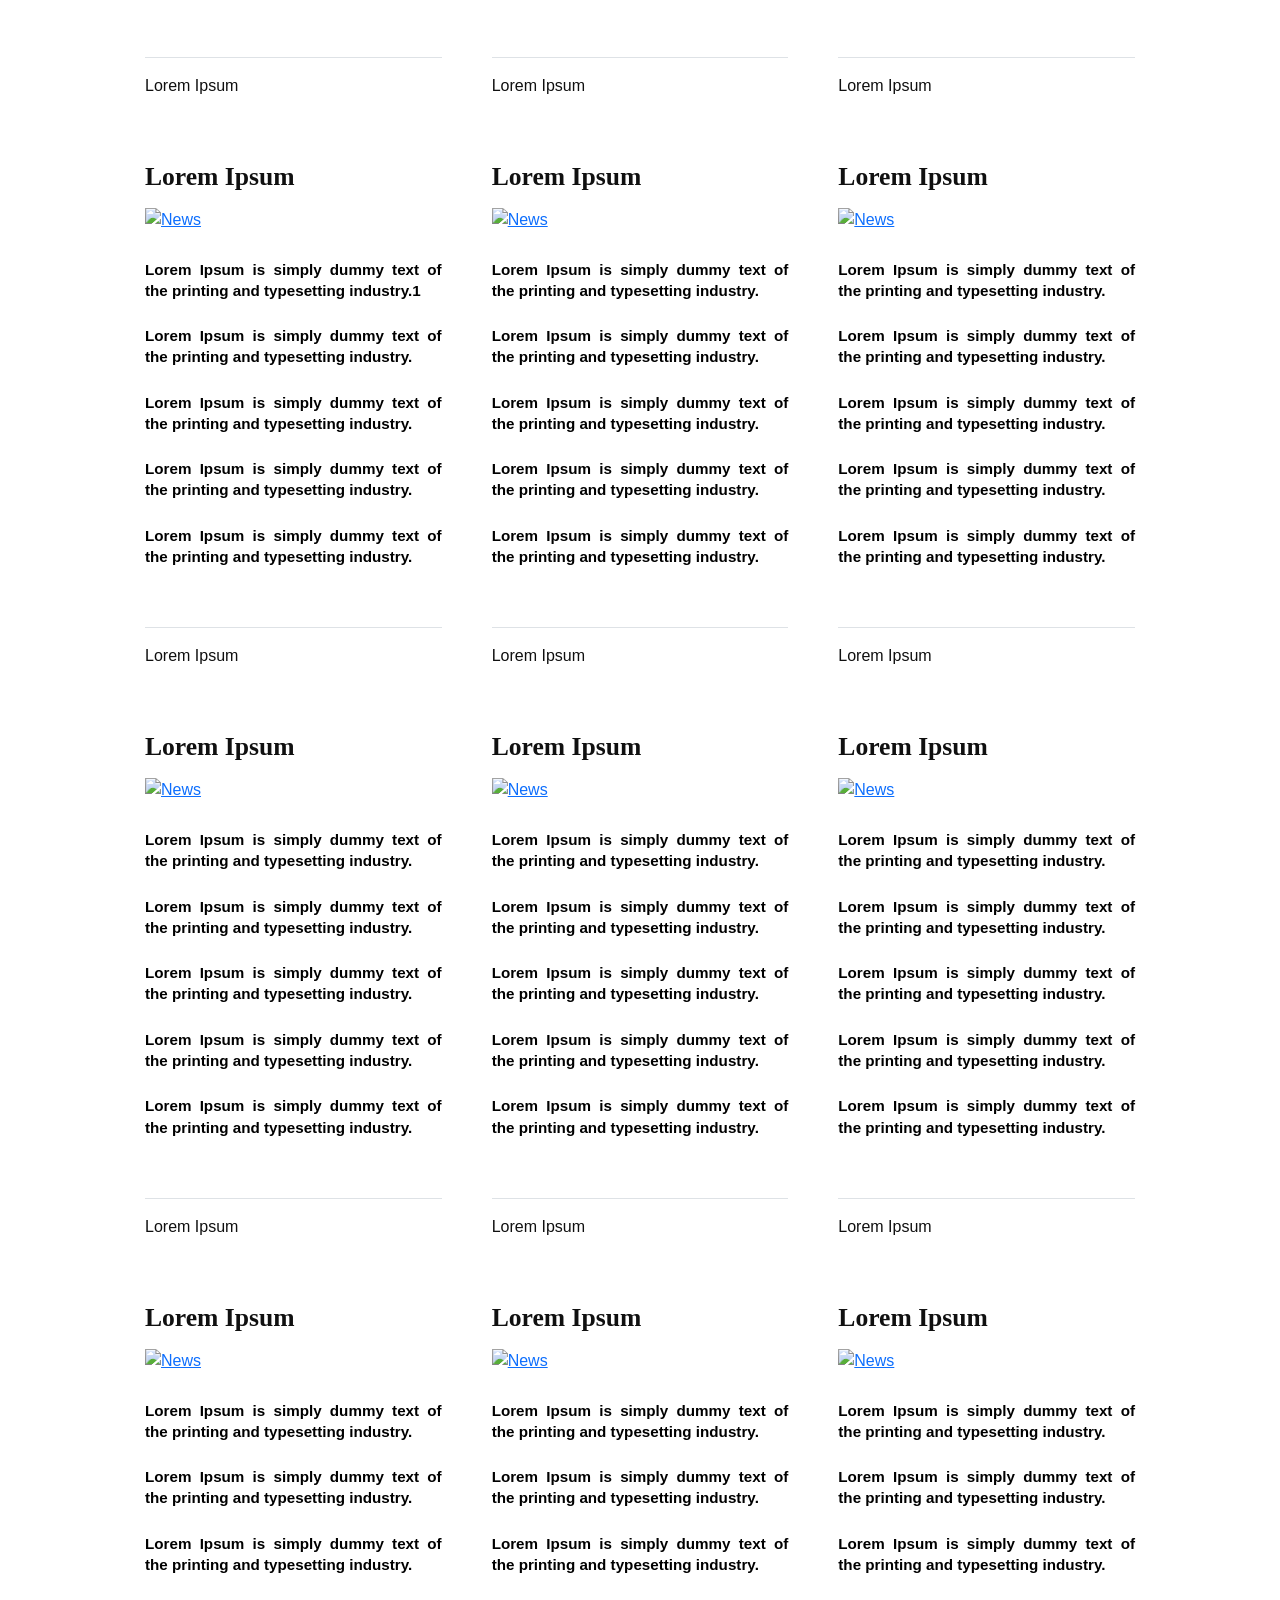
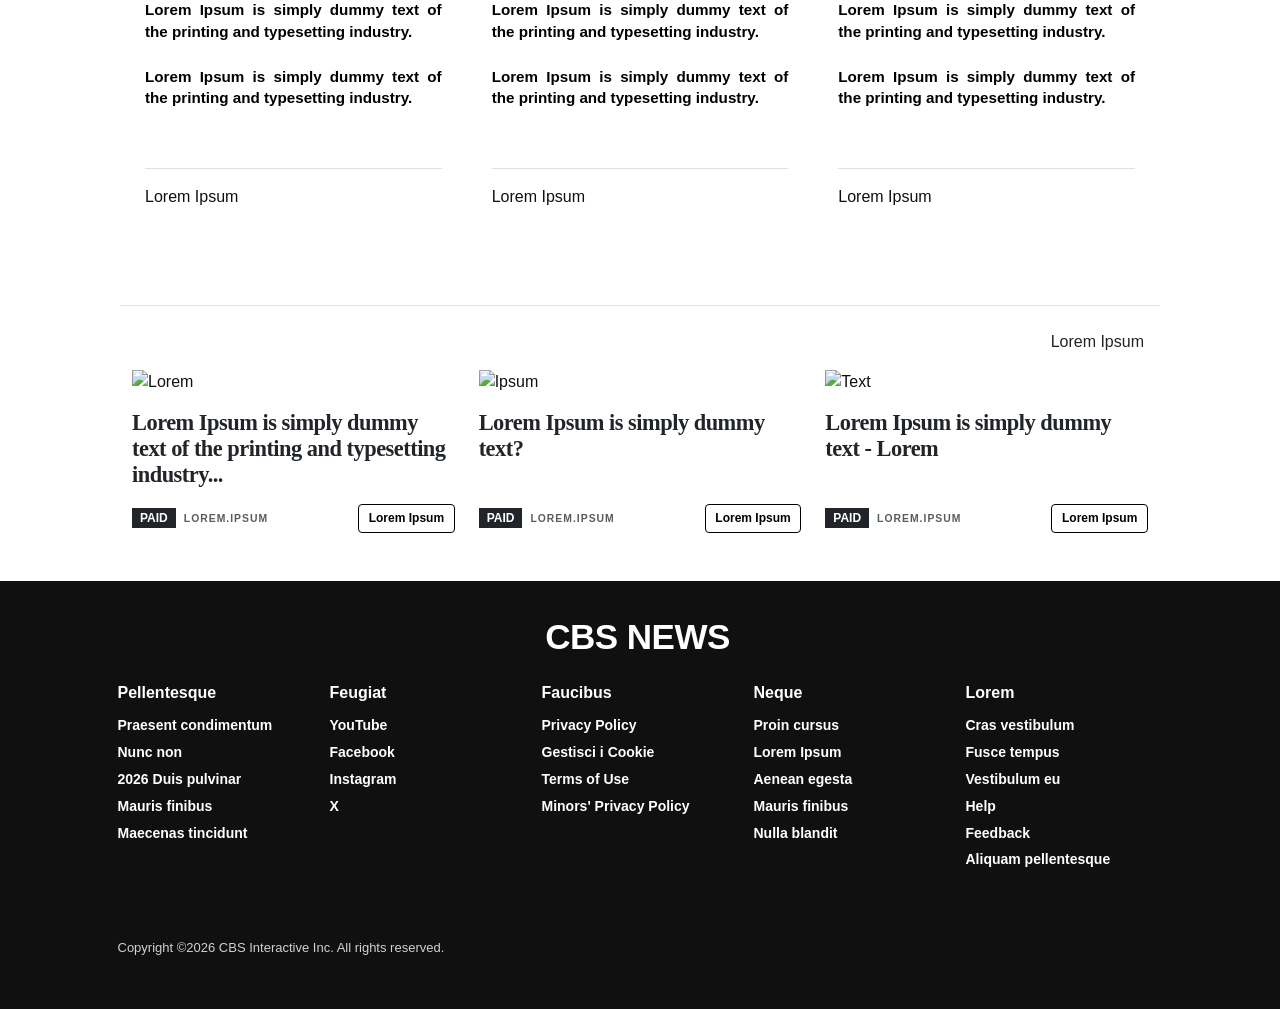
==== commit 23bbe0db: "fix" ====
--- a/index.html
+++ b/index.html
@@ -129,7 +129,7 @@
                 </div>
 
                 <div class="nav-item-container position-relative">
-                    <a href="#" class="nav-link fs-5 py-1 px-2"><i class="bi bi-three-dots"></i></a>
+                    <a href="#" class="nav-link fs-5 py-1 px-2"><p class="align-items-center">...</p></a>
 
                     <div class="dropdown-wrapper">
                         <div class="dropdown-content">
@@ -162,7 +162,7 @@
             </div>
 
             <div class="col d-flex justify-content-end px-0">
-                <a href="#" class="search-btn text-dark"><i class="bi bi-search fs-5" style="stroke-width: 2px;"></i></a>
+                <a href="#" class="search-btn text-dark">Search<i class="bi bi-search fs-5" style="stroke-width: 2px;"></i></a>
             </div>
 
         </div>
@@ -177,7 +177,6 @@
 
                 <div class="ms-3">
                     <button class="btn btn-link text-dark p-0 border-0" type="button" data-bs-toggle="offcanvas" data-bs-target="#mobileMenu" aria-controls="mobileMenu">
-
                         <svg id="menuIcon" width="20" height="20" viewBox="0 0 16 16" fill="none" xmlns="http://www.w3.org/2000/svg">
                             <rect width="4" height="4" rx="0.5" fill="currentColor"/>
                             <rect x="6" width="4" height="4" rx="0.5" fill="currentColor"/>
@@ -189,6 +188,7 @@
                             <rect x="6" y="12" width="4" height="4" rx="0.5" fill="currentColor"/>
                             <rect x="12" y="12" width="4" height="4" rx="0.5" fill="currentColor"/>
                         </svg>
+                        menu
 
                         <svg id="closeIcon" class="d-none" width="28" height="28" viewBox="0 0 16 16" fill="currentColor" xmlns="http://www.w3.org/2000/svg">
                             <path d="M2.146 2.854a.5.5 0 1 1 .708-.708L8 7.293l5.146-5.147a.5.5 0 0 1 .708.708L8.707 8l5.147 5.146a.5.5 0 0 1-.708.708L8 8.707l-5.146 5.147a.5.5 0 0 1-.708-.708L7.293 8 2.146 2.854Z"/>
@@ -203,7 +203,7 @@
                 </div>
 
                 <div class="col d-flex justify-content-end px-0">
-                    <a href="#" class="search-btn text-dark"><i class="bi bi-search fs-5" style="stroke-width: 2px;"></i></a>
+                    <a href="#" class="search-btn text-dark">Search<i class="bi bi-search fs-5" style="stroke-width: 2px;"></i></a>
                 </div>
 
             </div>
@@ -877,7 +877,7 @@
             <div class="container py-4">
 
                 <div class="d-flex align-items-baseline mb-4">
-                    <h1 class="section-title me-3 mb-0">Managing Your Money</h1>
+                    <h1 class="go-deeper-title me-3 mb-0">Managing Your Money</h1>
                     <a href="#" class="more-link">More &rsaquo;</a>
                 </div>
 
@@ -914,15 +914,15 @@
                             <p class="article-desc mb-3">
                                 Nunc ullamcorper ipsum ac leo vehicula, non fringilla neque convallis
                             </p>
-
                             <p class="fp-date mt-auto">APR 22</p>
-
-                            <div class="mt-2">
-                                <a href="#" class="related-link mb-2">Nunc ullamcorper ipsum ac leo vehicula, non
-                                    fringilla neque convallis
-                                </a>
-                            </div>
-                        </a>
+                        </a>
+
+                        <div class="mt-2">
+                            <a href="#" class="related-link mb-2">Nunc ullamcorper ipsum ac leo vehicula, non
+                                fringilla neque convallis
+                            </a>
+                        </div>
+
                     </div>
 
                     <div class="col-lg-4 col-md-6 mb-3">
@@ -936,14 +936,15 @@
                                 Nunc ullamcorper ipsum ac leo vehicula, non fringilla neque convallis.
                             </p>
                             <p class="fp-date mt-auto">APR 22</p>
-
-                            <div class="mt-2">
-                                <a href="#" class="related-link mb-3">Nunc ullamcorper ipsum ac leo vehicula, non
-                                    fringilla neque convallis</a>
-                                <a href="#" class="related-link"> Nunc ullamcorper ipsum ac leo vehicula, non fringilla
-                                    neque convallis</a>
-                            </div>
-                        </a>
+                        </a>
+
+                        <div class="mt-2">
+                            <a href="#" class="related-link mb-3">Nunc ullamcorper ipsum ac leo vehicula, non
+                                fringilla neque convallis</a>
+                            <a href="#" class="related-link"> Nunc ullamcorper ipsum ac leo vehicula, non fringilla
+                                neque convallis</a>
+                        </div>
+
                     </div>
                 </div>
             </div>
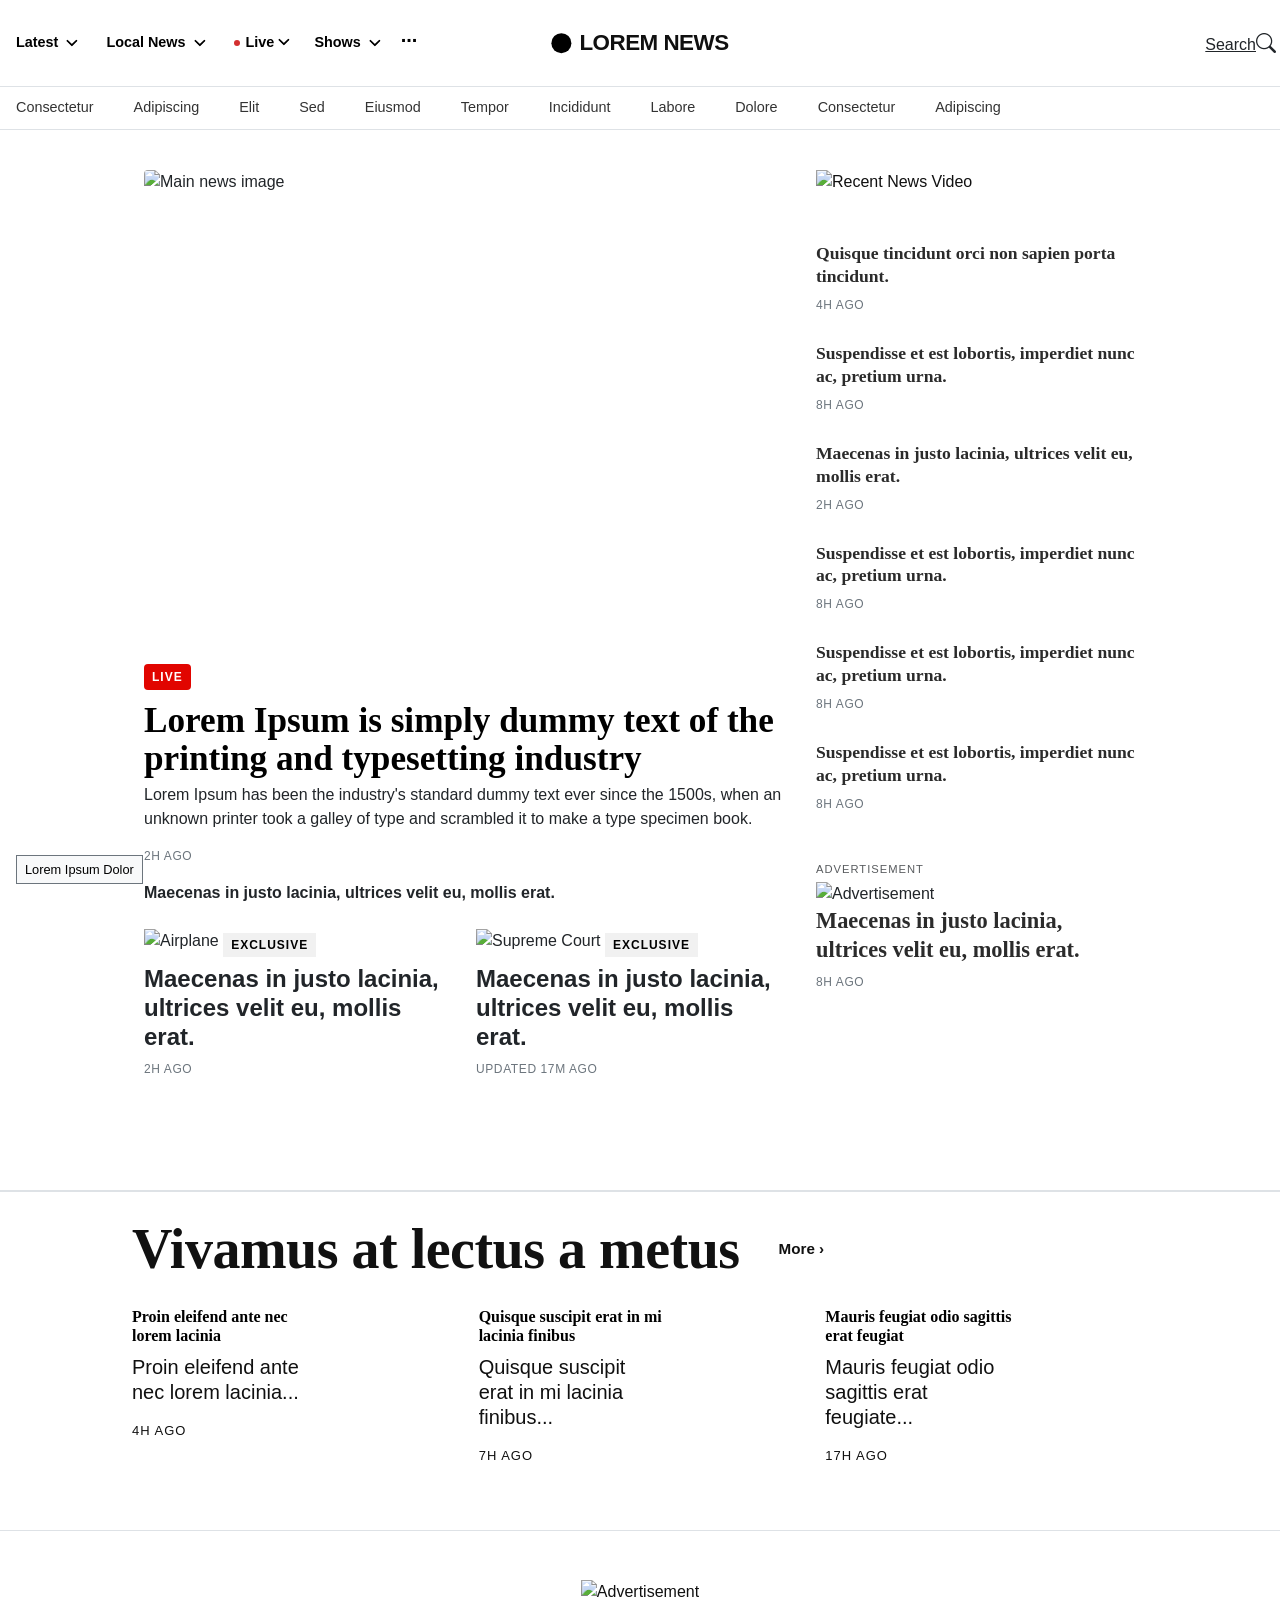
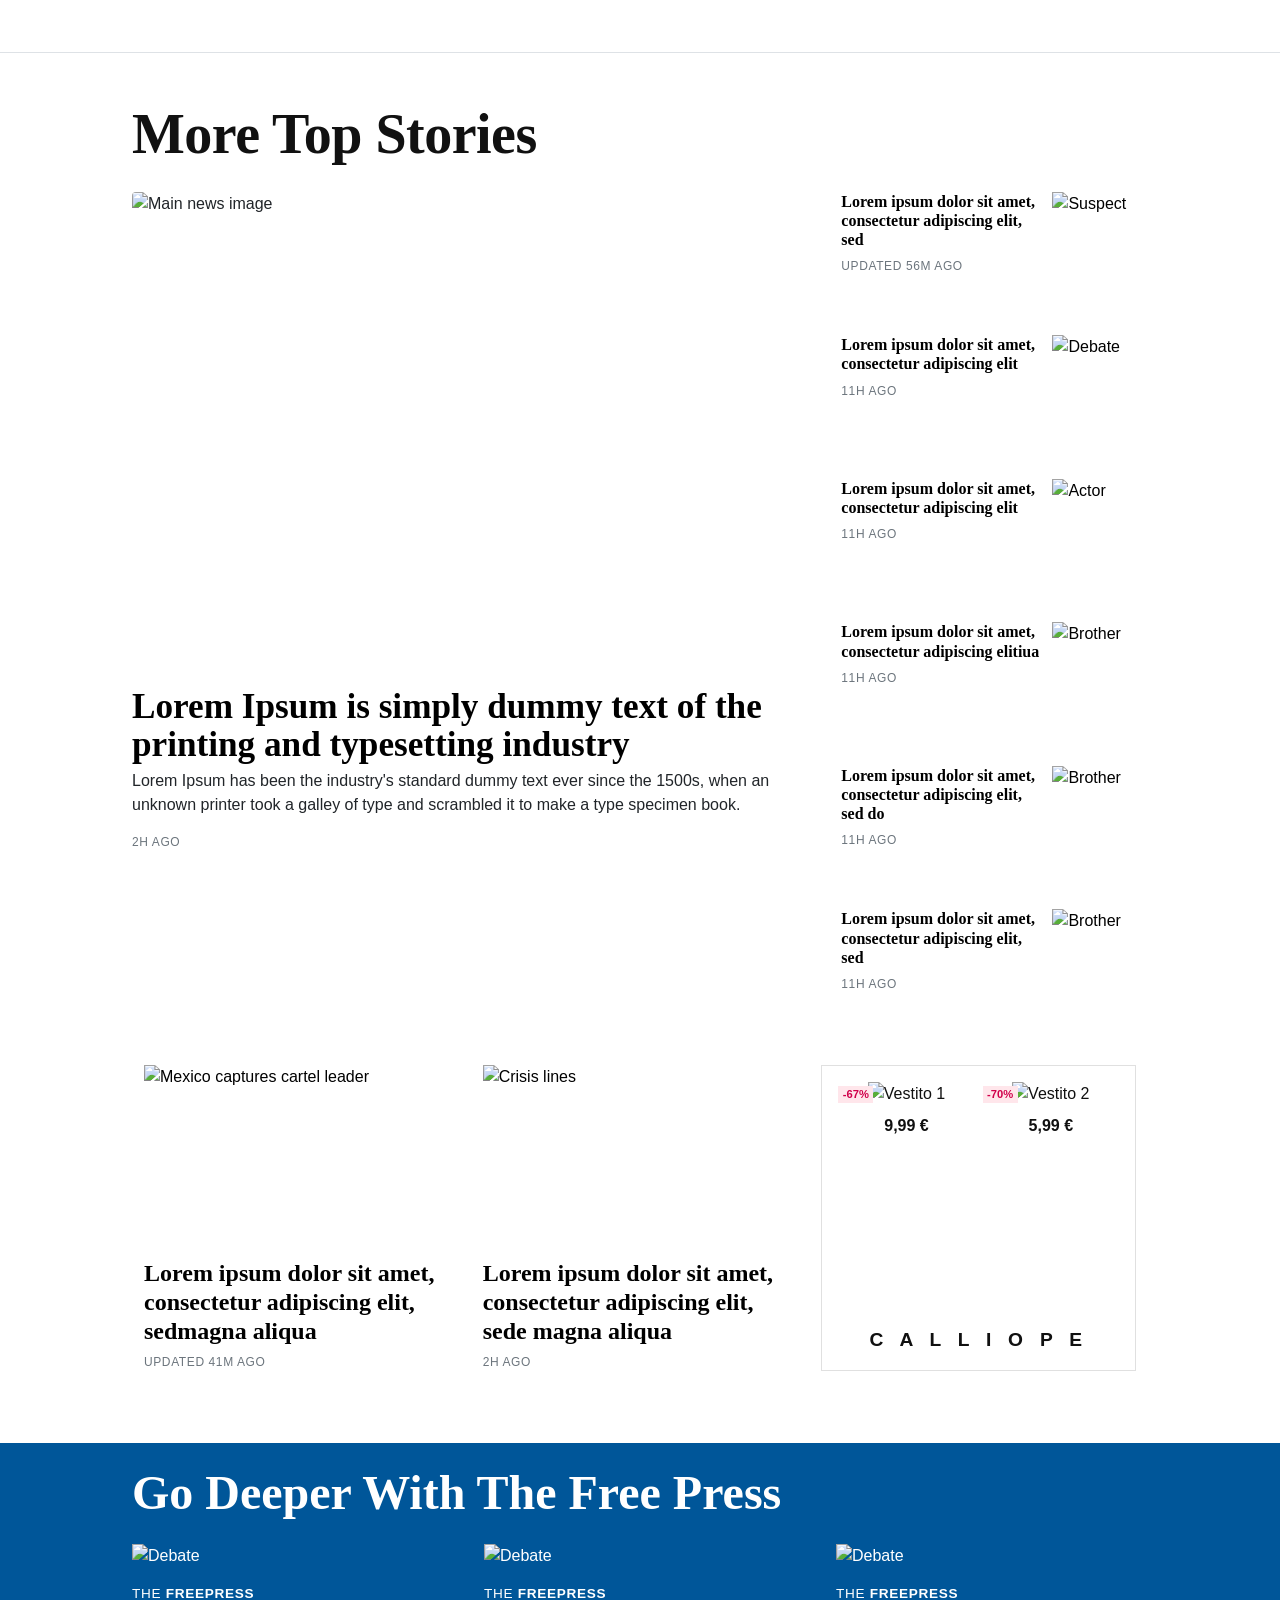
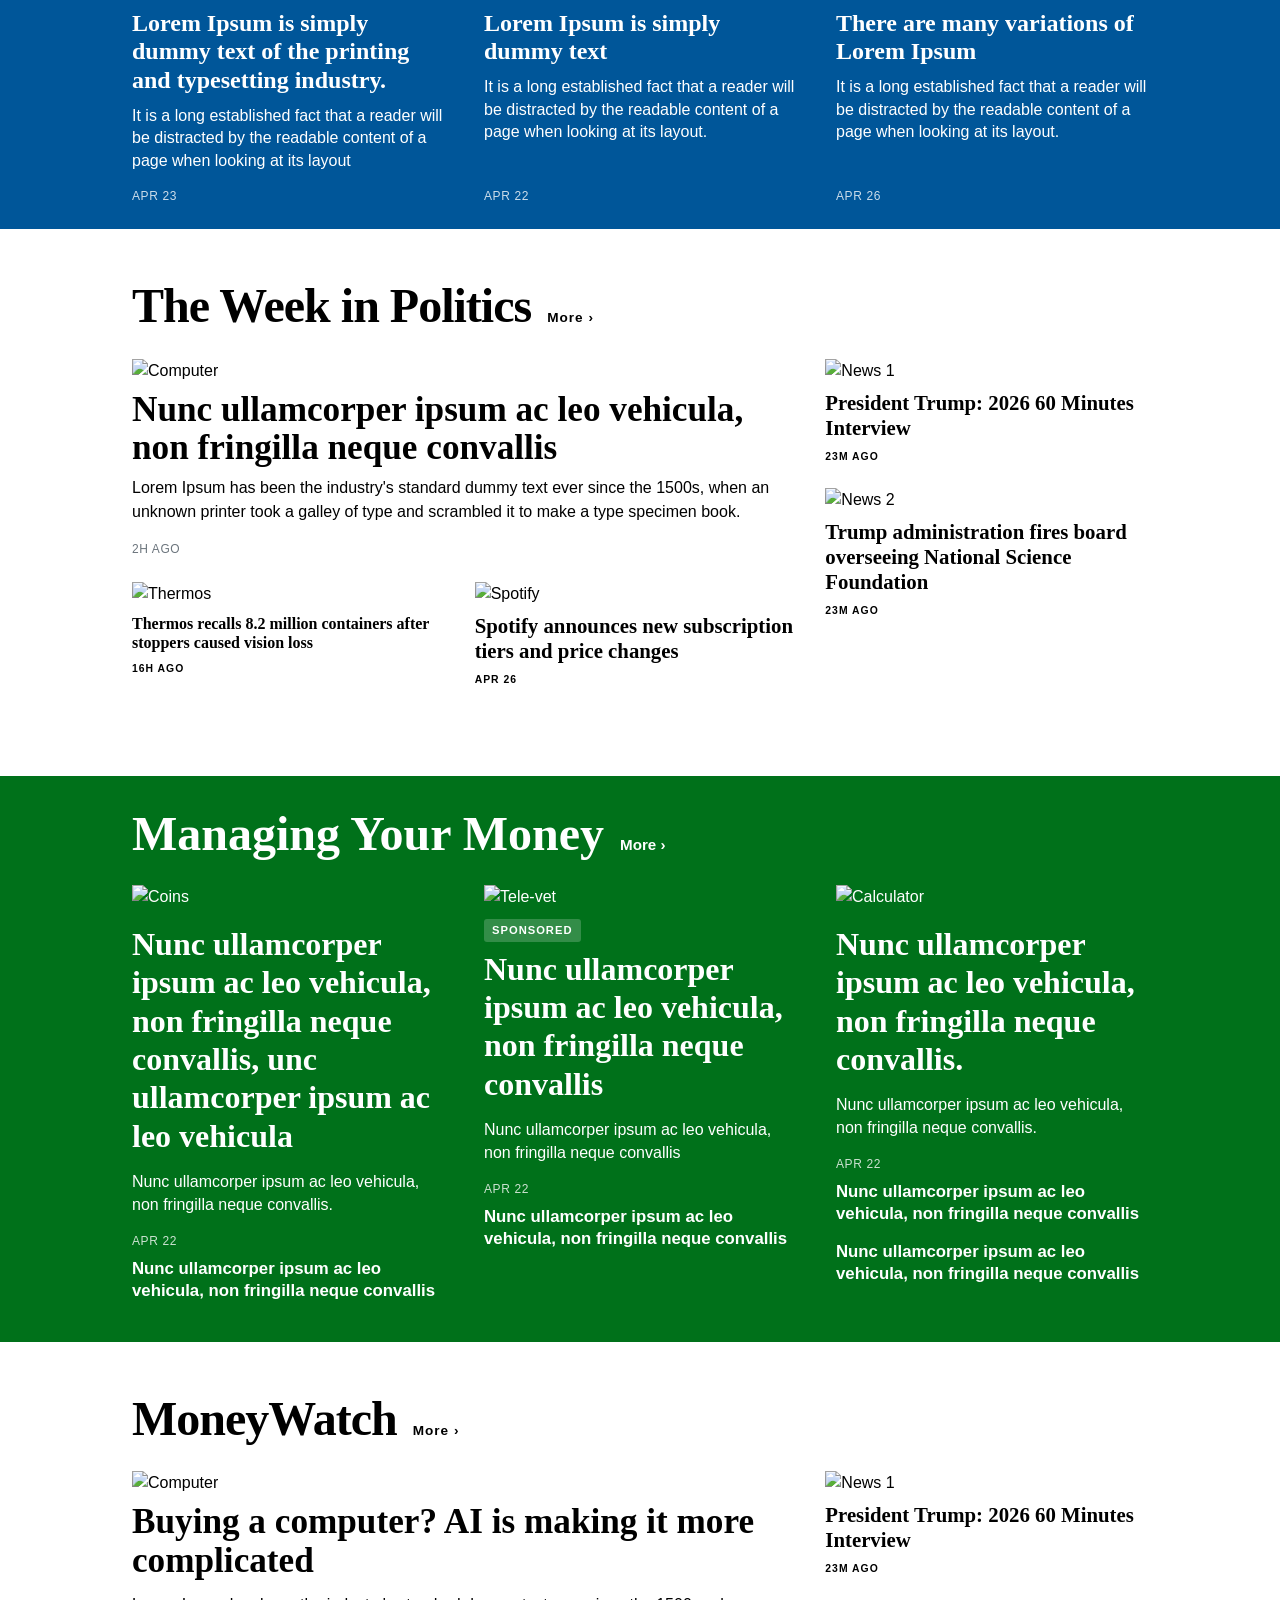
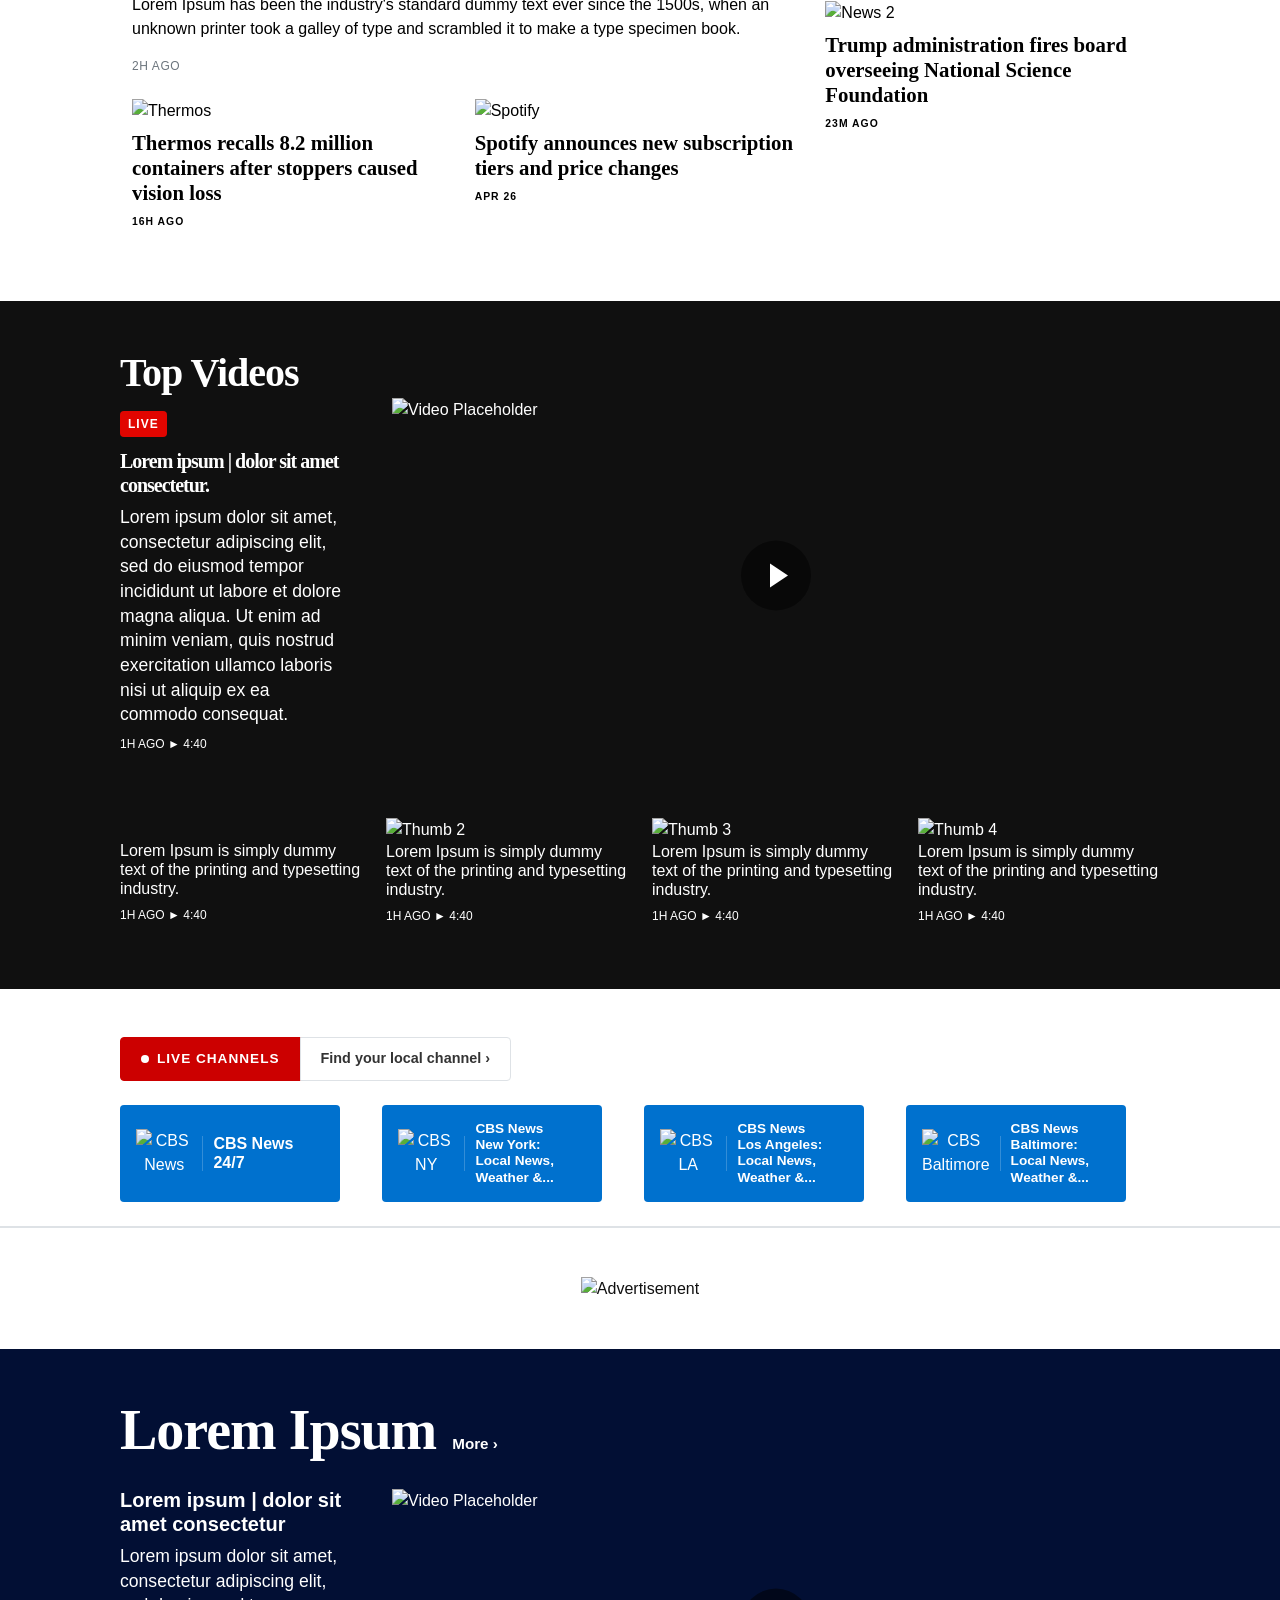
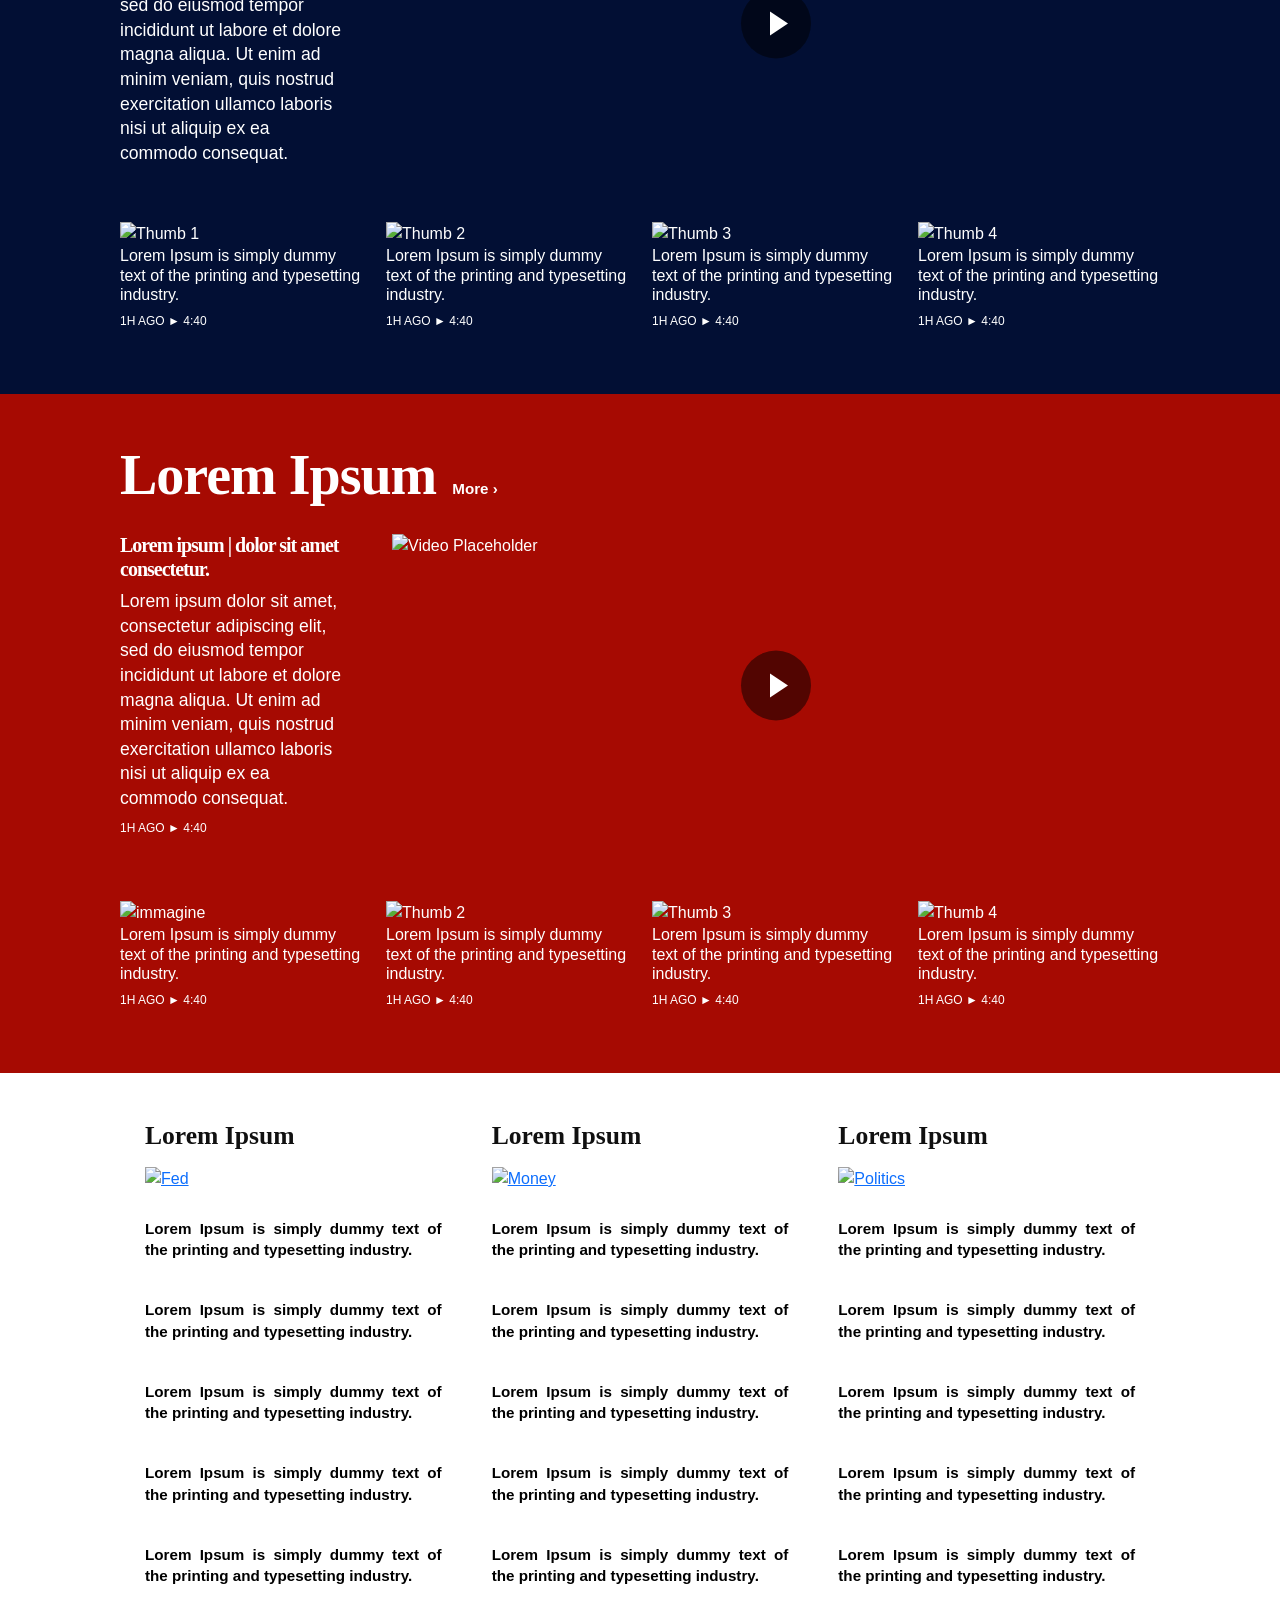
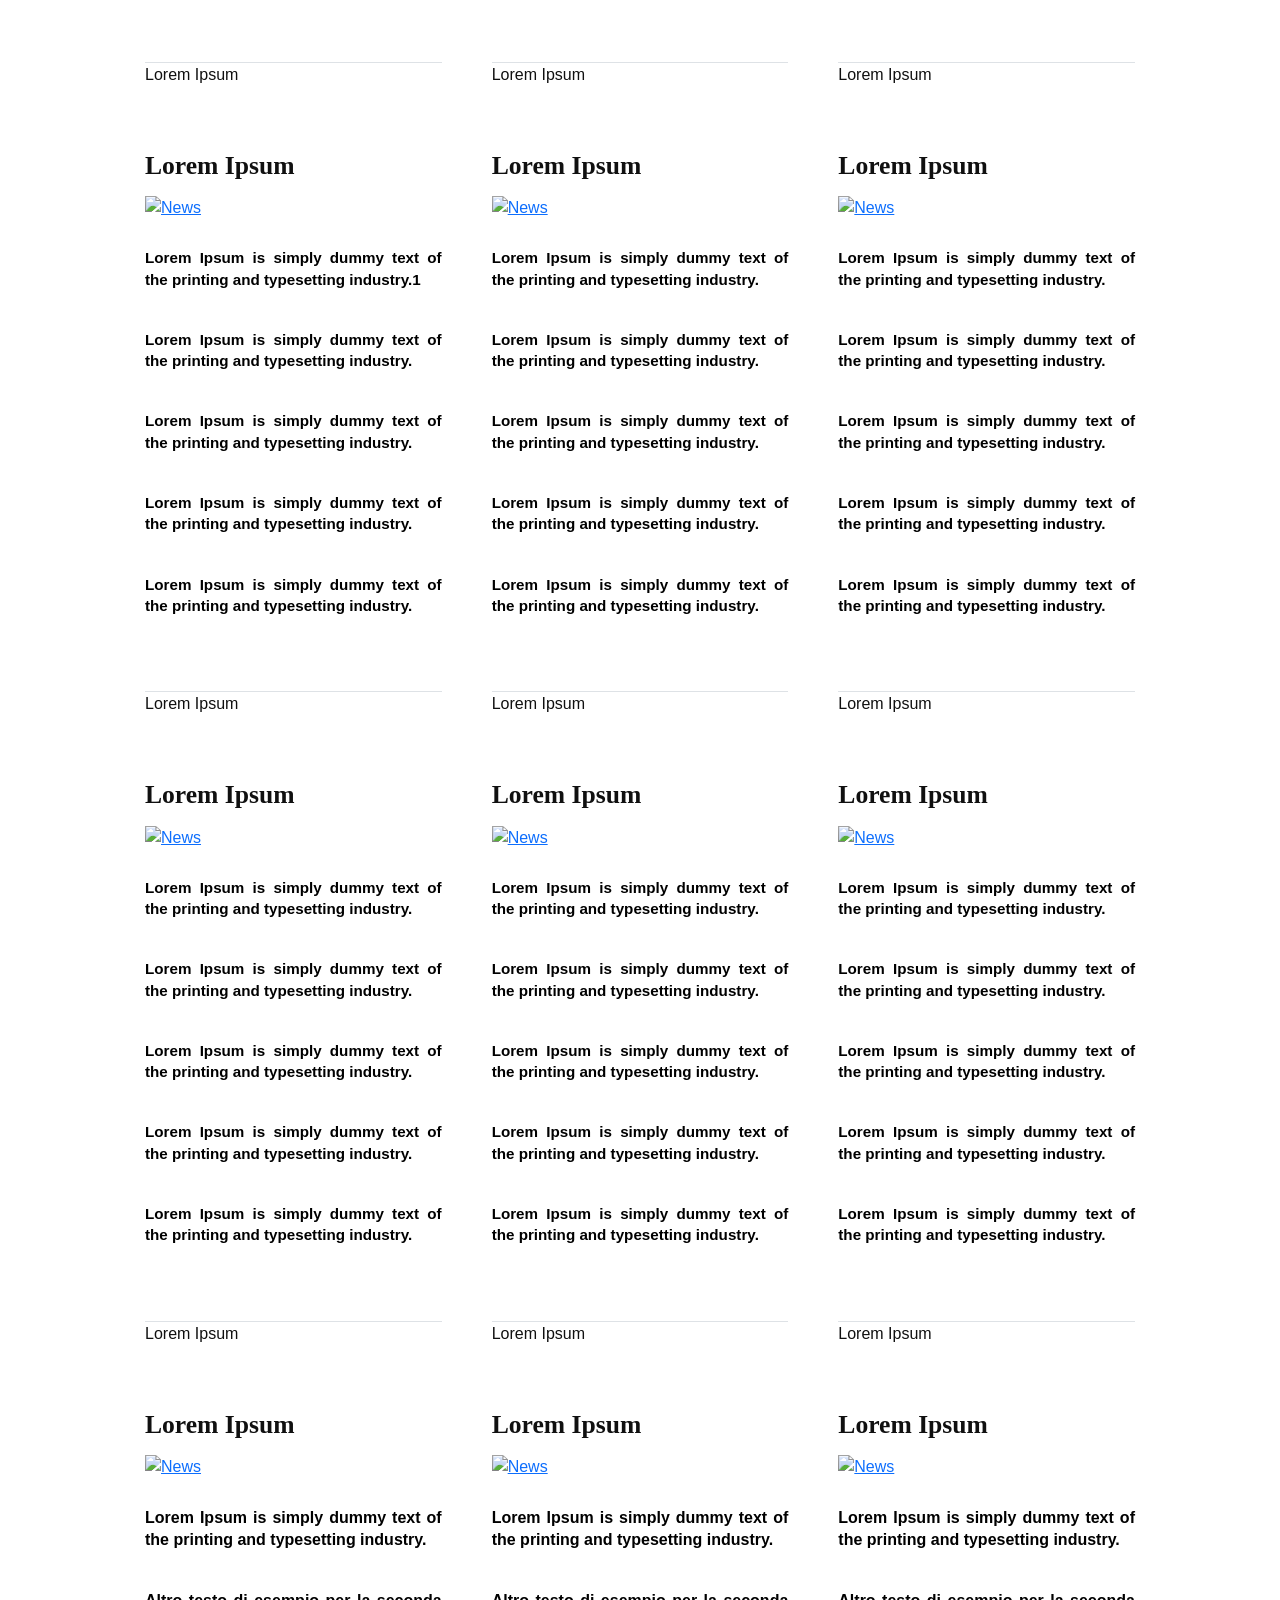
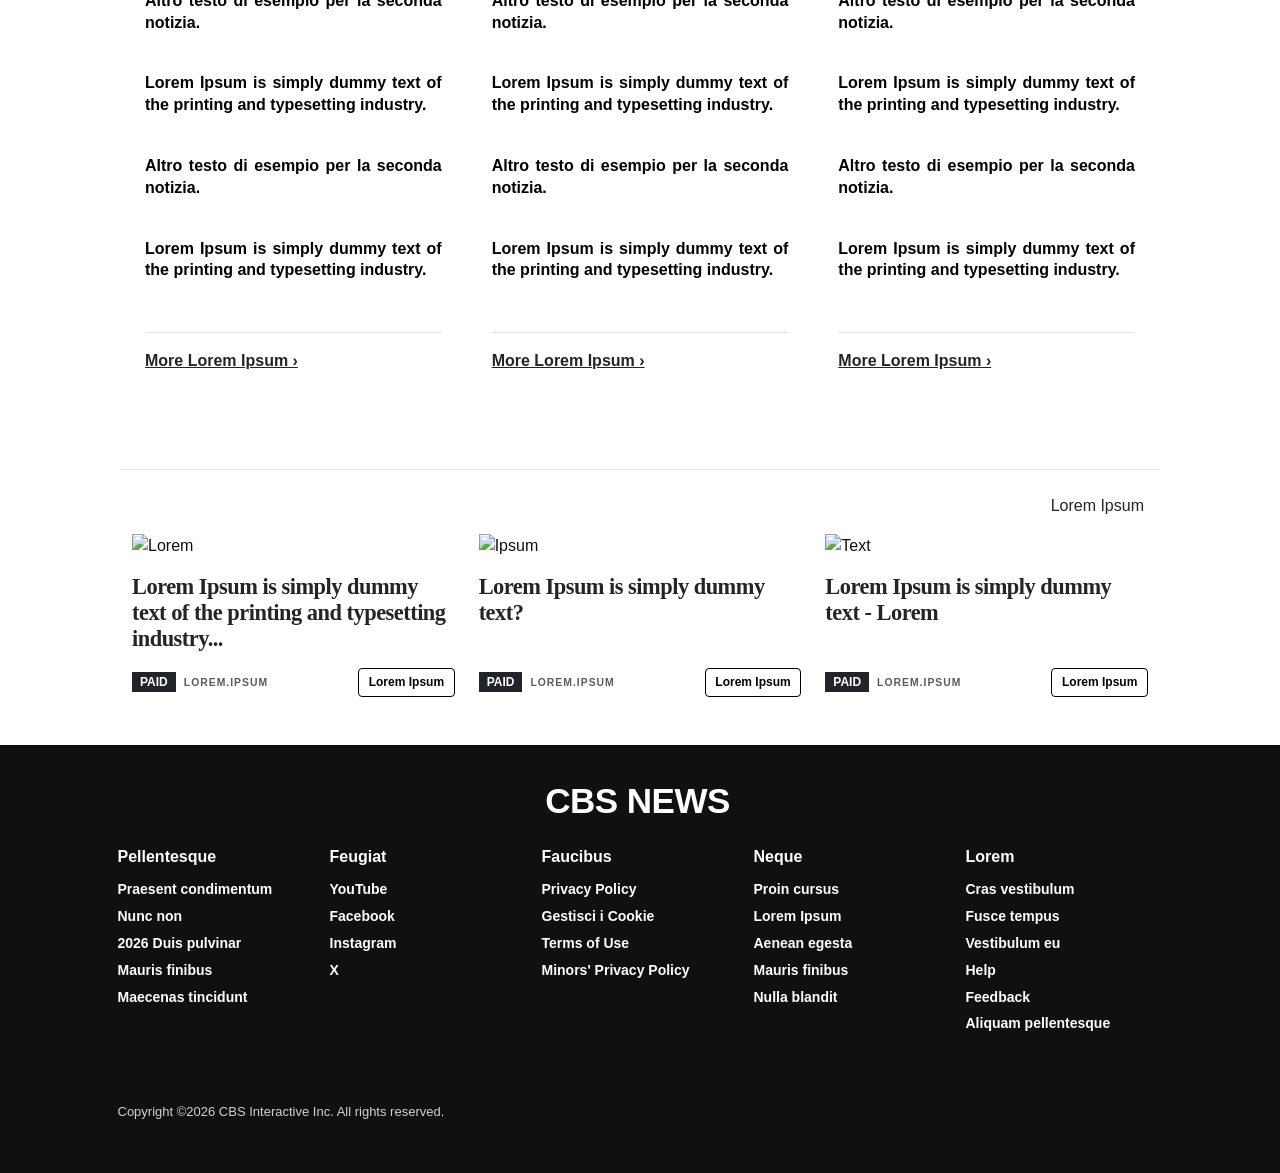
==== commit 05f89684: "miglioramento responsive" ====
--- a/index.html
+++ b/index.html
@@ -744,7 +744,7 @@
     </div>
 
     <!-- SEZIONE GO DEEPER -->
-    <section class="go-deeper-section">
+    <section class="go-deeper-section py-4">
         <div class="page-wrapper">
             <div class="container">
 
@@ -872,7 +872,7 @@
     <!-- FINE SEZIONE THE WEEK IN POLITICS -->
 
 
-    <div class="managing-money-section py-2">
+    <section class="managing-money-section py-2">
         <div class="page-wrapper">
             <div class="container py-4">
 
@@ -881,19 +881,19 @@
                     <a href="#" class="more-link">More &rsaquo;</a>
                 </div>
 
-                <div class="row gx-5 gy-4">
-
-                    <div class="col-lg-4 col-md-6 mb-3">
+                <div class="go-deeper-grid">
+
+                    <div class="all-section">
                         <a href="#">
                             <img src="https://placehold.co/300x168" alt="Coins" class="article-img mb-3">
-                            <h2 class="article-title mb-3">
+                            <h2 class="fp-title mb-3">
                                 Nunc ullamcorper ipsum ac leo vehicula, non fringilla neque convallis, unc ullamcorper
                                 ipsum ac leo vehicula
                             </h2>
-                            <p class="article-desc mb-3">
+                            <p class="fp-desc mb-3">
                                 Nunc ullamcorper ipsum ac leo vehicula, non fringilla neque convallis.
                             </p>
-                            <p class="fp-date mt-auto">APR 22</p>
+                            <p class="fp-date">APR 22</p>
                         </a>
 
                         <div class="mt-2">
@@ -902,19 +902,19 @@
                         </div>
                     </div>
 
-                    <div class="col-lg-4 col-md-6 mb-3">
+                    <div class="all-section">
                         <a href="#">
                             <img src="https://placehold.co/300x168" alt="Tele-vet" class="article-img mb-2">
                             <div class="mb-2">
                                 <span class="sponsored-badge">Sponsored</span>
                             </div>
-                            <h2 class="article-title mb-3">
+                            <h2 class="fp-title mb-3">
                                 Nunc ullamcorper ipsum ac leo vehicula, non fringilla neque convallis
                             </h2>
-                            <p class="article-desc mb-3">
+                            <p class="fp-desc mb-3">
                                 Nunc ullamcorper ipsum ac leo vehicula, non fringilla neque convallis
                             </p>
-                            <p class="fp-date mt-auto">APR 22</p>
+                            <p class="fp-date">APR 22</p>
                         </a>
 
                         <div class="mt-2">
@@ -925,17 +925,17 @@
 
                     </div>
 
-                    <div class="col-lg-4 col-md-6 mb-3">
+                    <div class="all-section">
                         <a href="#">
                             <img src="https://placehold.co/300x168" alt="Calculator" class="article-img mb-3">
-                            <h2 class="article-title mb-3">
+                            <h2 class="fp-title mb-3">
                                 Nunc ullamcorper ipsum ac leo vehicula, non fringilla neque convallis.
                             </h2>
-                            <p class="article-desc mb-3">
+                            <p class="fp-desc mb-3">
 
                                 Nunc ullamcorper ipsum ac leo vehicula, non fringilla neque convallis.
                             </p>
-                            <p class="fp-date mt-auto">APR 22</p>
+                            <p class="fp-date">APR 22</p>
                         </a>
 
                         <div class="mt-2">
@@ -949,10 +949,10 @@
                 </div>
             </div>
         </div>
-    </div>
+    </section>
 
     <!-- SEZIONE MONEY WATCH -->
-    <section class="sezione-notizie-finanza py-5">
+    <section class="py-5">
         <div class="page-wrapper">
             <div class="container">
 
@@ -1033,7 +1033,7 @@
 
     <!-- =============================TOP VIDEO NERO================-->
 
-    <div class="container-fluid py-5 px-md-5" style="background-color:#101010">
+    <div class="container-fluid py-5" style="background-color:#101010">
         <div class="page-wrapper">
 
             <div class="d-flex align-items-baseline">
@@ -1126,7 +1126,7 @@
         </div>
     </div>
     <!-- ====================CBS E PUBBLICITA -->
-    <div class="container-fluid py-5 px-md-5 bg-white">
+    <div class="container-fluid py-5 bg-white">
         <div class="page-wrapper">
 
             <div class="btn-group mb-4" role="group" aria-label="Live Channels Navigation">
@@ -1214,7 +1214,7 @@
 
     <!-- SEZIONE BLU SCURO====================================-->
 
-    <div class="container-fluid py-5 px-md-5" style="background-color: #020F34">
+    <div class="container-fluid py-5" style="background-color: #020F34">
         <div class="page-wrapper">
 
             <div class="d-flex align-items-baseline mb-4">
@@ -1310,7 +1310,7 @@
 
     <!-- SEZIONE ROSSA====================================-->
 
-    <div class="container-fluid py-5 px-md-5 bg-brand-red" style="background-color:#A60A02">
+    <div class="container-fluid py-5 bg-brand-red" style="background-color:#A60A02">
         <div class="page-wrapper">
 
             <div class="d-flex align-items-baseline mb-4">
@@ -1644,66 +1644,177 @@
                 <div class="row mb-5">
                     <div class="col-md-4 news-column">
                         <h2 class="column-category">Lorem Ipsum</h2>
-                        <div class="main-article">
+
+                        <div class="main-article mb-3">
                             <a href="#">
                                 <img src="https://placehold.co/300x168/82A4E8/82A4E" class="img-fluid" alt="News">
                             </a>
                         </div>
-                        <ul class="sub-article-list border-bottom pb-5">
-                            <li><a href="#">Lorem Ipsum is simply dummy text of the printing and typesetting
-                                industry.</a></li>
-                            <li><a href="#">Lorem Ipsum is simply dummy text of the printing and typesetting
-                                industry.</a></li>
-                            <li><a href="#">Lorem Ipsum is simply dummy text of the printing and typesetting
-                                industry.</a></li>
-                            <li><a href="#">Lorem Ipsum is simply dummy text of the printing and typesetting
-                                industry.</a></li>
-                            <li><a href="#">Lorem Ipsum is simply dummy text of the printing and typesetting
-                                industry.</a></li>
+
+                        <ul class="sub-article-list border-bottom pb-4">
+                            <li>
+                                <a href="#" class="sub-article-link">
+                                    <div class="sub-article-text-wrap">
+                                        <span class="sub-article-title">Lorem Ipsum is simply dummy text of the printing and typesetting industry.</span>
+                                        <span class="sub-article-date mobile-extra">4H AGO</span>
+                                    </div>
+                                    <img src="https://placehold.co/100x100" class="sub-article-thumb mobile-extra" alt="Miniatura">
+                                </a>
+                            </li>
+                            <li>
+                                <a href="#" class="sub-article-link">
+                                    <div class="sub-article-text-wrap">
+                                        <span class="sub-article-title">Altro testo di esempio per la seconda notizia.</span>
+                                        <span class="sub-article-date mobile-extra">8H AGO</span>
+                                    </div>
+                                    <img src="https://placehold.co/100x100" class="sub-article-thumb mobile-extra" alt="Miniatura">
+                                </a>
+                            </li>
+                            <li>
+                                <a href="#" class="sub-article-link">
+                                    <div class="sub-article-text-wrap">
+                                        <span class="sub-article-title">Lorem Ipsum is simply dummy text of the printing and typesetting industry.</span>
+                                        <span class="sub-article-date mobile-extra">4H AGO</span>
+                                    </div>
+                                    <img src="https://placehold.co/100x100" class="sub-article-thumb mobile-extra" alt="Miniatura">
+                                </a>
+                            </li>
+                            <li>
+                                <a href="#" class="sub-article-link">
+                                    <div class="sub-article-text-wrap">
+                                        <span class="sub-article-title">Altro testo di esempio per la seconda notizia.</span>
+                                        <span class="sub-article-date mobile-extra">8H AGO</span>
+                                    </div>
+                                    <img src="https://placehold.co/100x100" class="sub-article-thumb mobile-extra" alt="Miniatura">
+                                </a>
+                            </li>
+                            <li>
+                                <a href="#" class="sub-article-link">
+                                    <div class="sub-article-text-wrap">
+                                        <span class="sub-article-title">Lorem Ipsum is simply dummy text of the printing and typesetting industry.</span>
+                                        <span class="sub-article-date mobile-extra">4H AGO</span>
+                                    </div>
+                                    <img src="https://placehold.co/100x100" class="sub-article-thumb mobile-extra" alt="Miniatura">
+                                </a>
+                            </li>
                         </ul>
-                        <p>Lorem Ipsum</p>
+                        <p class="mt-3"><a href="#" class="text-dark fw-bold">More Lorem Ipsum ›</a></p>
                     </div>
                     <div class="col-md-4 news-column">
                         <h2 class="column-category">Lorem Ipsum</h2>
-                        <div class="main-article">
+
+                        <div class="main-article mb-3">
                             <a href="#">
                                 <img src="https://placehold.co/300x168/82A4E8/82A4E" class="img-fluid" alt="News">
                             </a>
                         </div>
-                        <ul class="sub-article-list border-bottom pb-5">
-                            <li><a href="#">Lorem Ipsum is simply dummy text of the printing and typesetting
-                                industry.</a></li>
-                            <li><a href="#">Lorem Ipsum is simply dummy text of the printing and typesetting
-                                industry.</a></li>
-                            <li><a href="#">Lorem Ipsum is simply dummy text of the printing and typesetting
-                                industry.</a></li>
-                            <li><a href="#">Lorem Ipsum is simply dummy text of the printing and typesetting
-                                industry.</a></li>
-                            <li><a href="#">Lorem Ipsum is simply dummy text of the printing and typesetting
-                                industry.</a></li>
+
+                        <ul class="sub-article-list border-bottom pb-4">
+                            <li>
+                                <a href="#" class="sub-article-link">
+                                    <div class="sub-article-text-wrap">
+                                        <span class="sub-article-title">Lorem Ipsum is simply dummy text of the printing and typesetting industry.</span>
+                                        <span class="sub-article-date mobile-extra">4H AGO</span>
+                                    </div>
+                                    <img src="https://placehold.co/100x100" class="sub-article-thumb mobile-extra" alt="Miniatura">
+                                </a>
+                            </li>
+                            <li>
+                                <a href="#" class="sub-article-link">
+                                    <div class="sub-article-text-wrap">
+                                        <span class="sub-article-title">Altro testo di esempio per la seconda notizia.</span>
+                                        <span class="sub-article-date mobile-extra">8H AGO</span>
+                                    </div>
+                                    <img src="https://placehold.co/100x100" class="sub-article-thumb mobile-extra" alt="Miniatura">
+                                </a>
+                            </li>
+                            <li>
+                                <a href="#" class="sub-article-link">
+                                    <div class="sub-article-text-wrap">
+                                        <span class="sub-article-title">Lorem Ipsum is simply dummy text of the printing and typesetting industry.</span>
+                                        <span class="sub-article-date mobile-extra">4H AGO</span>
+                                    </div>
+                                    <img src="https://placehold.co/100x100" class="sub-article-thumb mobile-extra" alt="Miniatura">
+                                </a>
+                            </li>
+                            <li>
+                                <a href="#" class="sub-article-link">
+                                    <div class="sub-article-text-wrap">
+                                        <span class="sub-article-title">Altro testo di esempio per la seconda notizia.</span>
+                                        <span class="sub-article-date mobile-extra">8H AGO</span>
+                                    </div>
+                                    <img src="https://placehold.co/100x100" class="sub-article-thumb mobile-extra" alt="Miniatura">
+                                </a>
+                            </li>
+                            <li>
+                                <a href="#" class="sub-article-link">
+                                    <div class="sub-article-text-wrap">
+                                        <span class="sub-article-title">Lorem Ipsum is simply dummy text of the printing and typesetting industry.</span>
+                                        <span class="sub-article-date mobile-extra">4H AGO</span>
+                                    </div>
+                                    <img src="https://placehold.co/100x100" class="sub-article-thumb mobile-extra" alt="Miniatura">
+                                </a>
+                            </li>
                         </ul>
-                        <p>Lorem Ipsum</p>
+                        <p class="mt-3"><a href="#" class="text-dark fw-bold">More Lorem Ipsum ›</a></p>
                     </div>
                     <div class="col-md-4 news-column">
                         <h2 class="column-category">Lorem Ipsum</h2>
-                        <div class="main-article">
+
+                        <div class="main-article mb-3">
                             <a href="#">
                                 <img src="https://placehold.co/300x168/82A4E8/82A4E" class="img-fluid" alt="News">
                             </a>
                         </div>
-                        <ul class="sub-article-list border-bottom pb-5">
-                            <li><a href="#">Lorem Ipsum is simply dummy text of the printing and typesetting
-                                industry.</a></li>
-                            <li><a href="#">Lorem Ipsum is simply dummy text of the printing and typesetting
-                                industry.</a></li>
-                            <li><a href="#">Lorem Ipsum is simply dummy text of the printing and typesetting
-                                industry.</a></li>
-                            <li><a href="#">Lorem Ipsum is simply dummy text of the printing and typesetting
-                                industry.</a></li>
-                            <li><a href="#">Lorem Ipsum is simply dummy text of the printing and typesetting
-                                industry.</a></li>
+
+                        <ul class="sub-article-list border-bottom pb-4">
+                            <li>
+                                <a href="#" class="sub-article-link">
+                                    <div class="sub-article-text-wrap">
+                                        <span class="sub-article-title">Lorem Ipsum is simply dummy text of the printing and typesetting industry.</span>
+                                        <span class="sub-article-date mobile-extra">4H AGO</span>
+                                    </div>
+                                    <img src="https://placehold.co/100x100" class="sub-article-thumb mobile-extra" alt="Miniatura">
+                                </a>
+                            </li>
+                            <li>
+                                <a href="#" class="sub-article-link">
+                                    <div class="sub-article-text-wrap">
+                                        <span class="sub-article-title">Altro testo di esempio per la seconda notizia.</span>
+                                        <span class="sub-article-date mobile-extra">8H AGO</span>
+                                    </div>
+                                    <img src="https://placehold.co/100x100" class="sub-article-thumb mobile-extra" alt="Miniatura">
+                                </a>
+                            </li>
+                            <li>
+                                <a href="#" class="sub-article-link">
+                                    <div class="sub-article-text-wrap">
+                                        <span class="sub-article-title">Lorem Ipsum is simply dummy text of the printing and typesetting industry.</span>
+                                        <span class="sub-article-date mobile-extra">4H AGO</span>
+                                    </div>
+                                    <img src="https://placehold.co/100x100" class="sub-article-thumb mobile-extra" alt="Miniatura">
+                                </a>
+                            </li>
+                            <li>
+                                <a href="#" class="sub-article-link">
+                                    <div class="sub-article-text-wrap">
+                                        <span class="sub-article-title">Altro testo di esempio per la seconda notizia.</span>
+                                        <span class="sub-article-date mobile-extra">8H AGO</span>
+                                    </div>
+                                    <img src="https://placehold.co/100x100" class="sub-article-thumb mobile-extra" alt="Miniatura">
+                                </a>
+                            </li>
+                            <li>
+                                <a href="#" class="sub-article-link">
+                                    <div class="sub-article-text-wrap">
+                                        <span class="sub-article-title">Lorem Ipsum is simply dummy text of the printing and typesetting industry.</span>
+                                        <span class="sub-article-date mobile-extra">4H AGO</span>
+                                    </div>
+                                    <img src="https://placehold.co/100x100" class="sub-article-thumb mobile-extra" alt="Miniatura">
+                                </a>
+                            </li>
                         </ul>
-                        <p>Lorem Ipsum</p>
+                        <p class="mt-3"><a href="#" class="text-dark fw-bold">More Lorem Ipsum ›</a></p>
                     </div>
                 </div>
 
--- a/css/style.css
+++ b/css/style.css
@@ -526,13 +526,13 @@
 .story-link {
     gap: 16px;
     align-items: flex-start;
-    text-decoration: none;   /* ❌ niente underline globale */
+    text-decoration: none;   /* niente underline globale */
     color: inherit;
     display: block;
     height: 100%;
 }
 
-/* 🔥 SOLO il titolo si sottolinea */
+/* SOLO il titolo si sottolinea */
 .story-link:hover .story-title {
     text-decoration: underline;
 }
@@ -790,8 +790,6 @@
     background-color: #005699;
     color: white;
     width: 100%;
-    padding-top: 50px; /* Aumentato leggermente per dare più respiro */
-    padding-bottom: 50px;
 }
 
 /* Titolo della sezione */
@@ -805,6 +803,10 @@
 
 /* Limitiamo la larghezza massima del container per renderlo più compatto */
 .go-deeper-section .container {
+    max-width: 1050px !important;
+}
+
+.manage-section .container {
     max-width: 1050px !important;
 }
 
@@ -986,6 +988,85 @@
     font-weight: 800;
     line-height: 1.3;
     margin-bottom: 20px;
+}
+
+/* --- STILI BASE (DESKTOP) --- */
+
+/* Rimuove i pallini della lista e i margini predefiniti */
+.sub-article-list {
+    list-style: none;
+    padding-left: 0;
+    margin-bottom: 0;
+}
+
+/* Spazio tra le notizie e formattazione link */
+.sub-article-list li {
+    margin-bottom: 15px;
+}
+
+.sub-article-link {
+    text-decoration: none;
+    color: #000; /* Testo nero come da screenshot */
+    display: block; /* Importante per far cliccare tutta l'area */
+}
+
+/* Titolo della notizia in grassetto */
+.sub-article-title {
+    font-weight: bold;
+    font-size: 1rem;
+    line-height: 1.3;
+}
+
+/* Hover effect */
+.sub-article-link:hover .sub-article-title {
+    text-decoration: underline;
+}
+
+/* LA REGOLA FONDAMENTALE: Nasconde date e miniature su desktop */
+.mobile-extra {
+    display: none;
+}
+
+
+/* --- COMPORTAMENTO MOBILE (Sotto i 768px) --- */
+@media (max-width: 767px) {
+
+    /* Il link diventa un contenitore Flex: Testo a sinistra, Foto a destra */
+    .sub-article-link {
+        display: flex;
+        justify-content: space-between;
+        align-items: flex-start;
+        gap: 15px; /* Spazio tra testo e foto */
+    }
+
+    /* Mostriamo gli elementi precedentemente nascosti! */
+    .mobile-extra {
+        display: block;
+    }
+
+    /* Il contenitore del testo prende tutto lo spazio rimasto */
+    .sub-article-text-wrap {
+        flex: 1;
+        display: flex;
+        flex-direction: column; /* Impila titolo e data */
+    }
+
+    /* Formattazione della data */
+    .sub-article-date {
+        font-size: 0.75rem;
+        color: #666;
+        margin-top: 8px; /* Spazio sotto il titolo */
+        text-transform: uppercase;
+        letter-spacing: 0.05em;
+    }
+
+    /* Formattazione della foto miniatura */
+    .sub-article-thumb {
+        width: 100px;  /* Larghezza foto */
+        height: 100px; /* Altezza foto */
+        object-fit: cover; /* Taglia la foto quadrata senza deformarla */
+        flex-shrink: 0; /* Impedisce alla foto di farsi schiacciare dal testo */
+    }
 }
 
 /* Lista dei titoletti sotto */
@@ -1502,18 +1583,6 @@
     margin-top:0;
 }
 
-
-
-
-
-
-
-
-
-
-
-
-
 .logo span {
     font-size: clamp(1.1rem, 2.2vw, 1.6rem) !important;
 }
